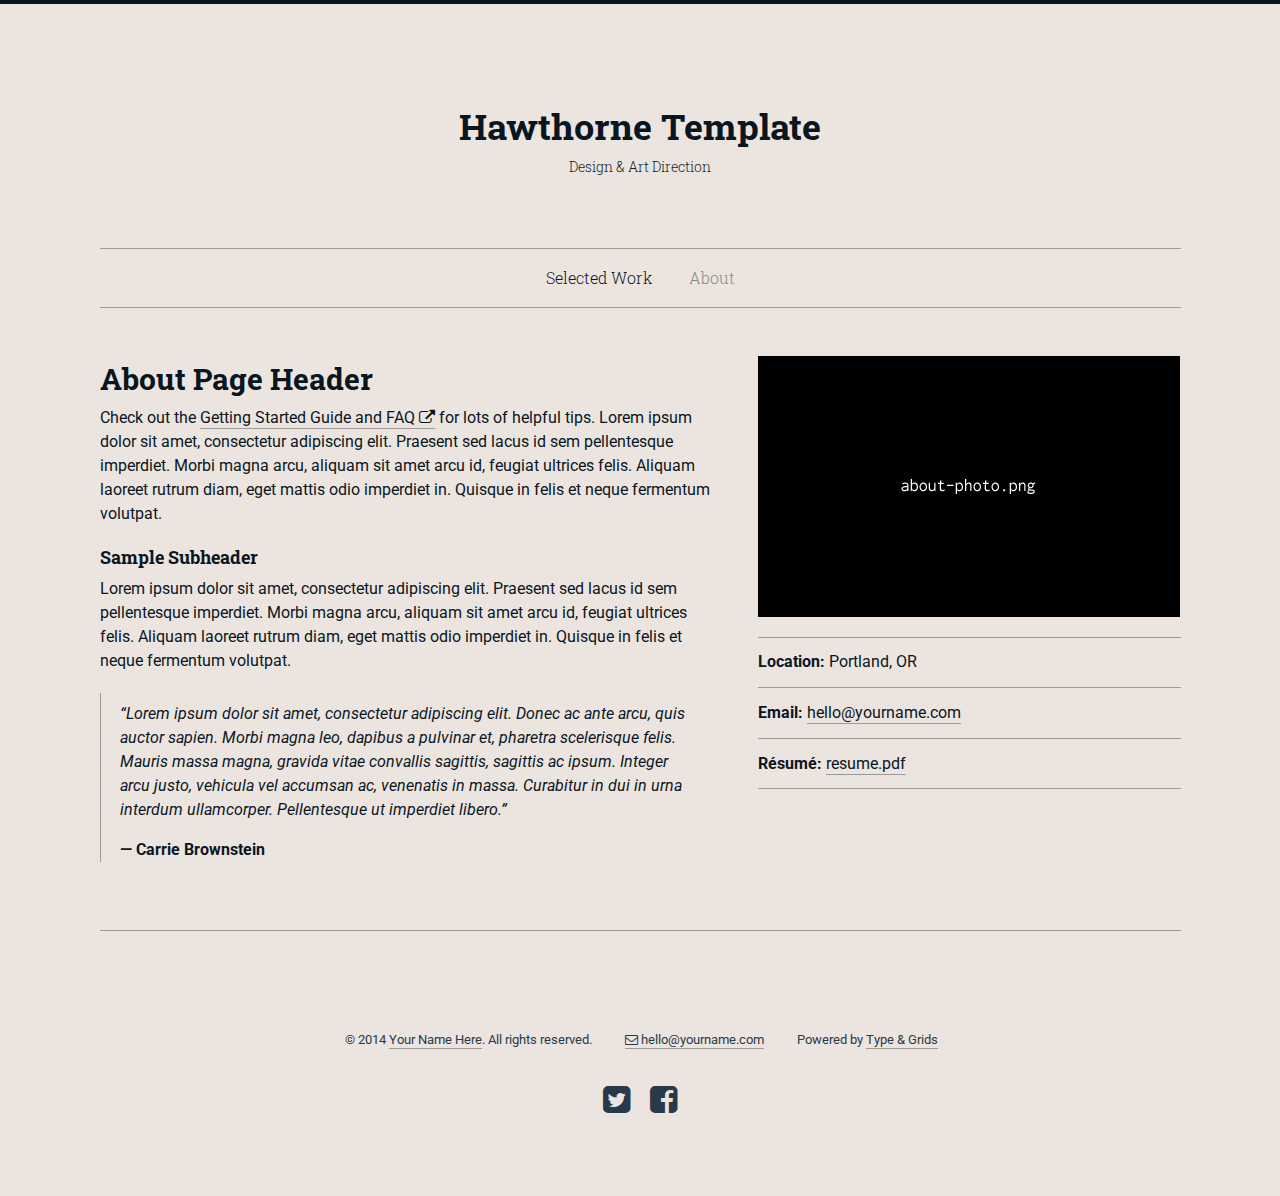
==== about.html @ dd9c14a2 "initial commit" ====
<!doctype html>
<html class="no-js" lang="en">
<head>
<meta charset="utf-8" />
<meta name="viewport" content="width=device-width, initial-scale=1.0" />

<title>Hawthorne &mdash; About</title>
<meta name="description" content="Page description goes here">

<!-- ******************************************************************************************
Set the type and color theme here - the Pro version contains additional themes -->
<link href="css/hawthorne_type2_color3.css" rel="stylesheet">
<!--  ************************************************************************************* -->

<link href="css/font-awesome.min.css" rel="stylesheet">
<script src="js/vendor/modernizr.js"></script>

</head>
<body>

<div class="top-border"></div>

<div class="row">
	<div class="small-12 medium-12 large-12 small-centered columns">
		<header>		
			<h1><a href="index.html">Hawthorne Template</a></h1>
			<h2><a href="index.html">Design & Art Direction</a></h2>
			<!--
			<div class="logo">
				<a href="index.html"><img src="img/logo.png" alt="Your Name Here" /></a>
			</div>
			-->
		</header>
	</div>
	<div class="small-12 medium-12 large-12 small-centered columns">
		<nav>
			<ul class="inline-list-custom">
				<li><a href="index.html">Selected Work</a></li>
				<li><a href="about.html" class="current">About</a></li>							
			</ul>
		</nav>
	</div>
</div>

<div class="row">
	<div class="small-12 medium-7 large-7 columns">
		<h2>About Page Header</h2>
		<p>
			Check out the <a href="http://www.typeandgrids.com/support" target="_blank">Getting Started Guide and FAQ <i class="fa fa-external-link"></i></a> for lots of helpful tips. Lorem ipsum dolor sit amet, consectetur adipiscing elit. Praesent sed lacus id sem pellentesque imperdiet. Morbi magna arcu, aliquam sit amet arcu id, feugiat ultrices felis. Aliquam laoreet rutrum diam, eget mattis odio imperdiet in. Quisque in felis et neque fermentum volutpat.
		</p>

		<h3>Sample Subheader</h3>
		<p>
			Lorem ipsum dolor sit amet, consectetur adipiscing elit. Praesent sed lacus id sem pellentesque imperdiet. Morbi magna arcu, aliquam sit amet arcu id, feugiat ultrices felis. Aliquam laoreet rutrum diam, eget mattis odio imperdiet in. Quisque in felis et neque fermentum volutpat.
		</p>
		
		<blockquote>
			<p>&#8220;Lorem ipsum dolor sit amet, consectetur adipiscing elit. Donec ac ante arcu, quis auctor sapien. Morbi magna leo, dapibus a pulvinar et, pharetra scelerisque felis. Mauris massa magna, gravida vitae convallis sagittis, sagittis ac ipsum. Integer arcu justo, vehicula vel accumsan ac, venenatis in massa. Curabitur in dui in urna interdum ullamcorper. Pellentesque ut imperdiet libero.&#8221;
			<cite>Carrie Brownstein</cite></p>
		</blockquote>
	</div>
	<div class="small-12 medium-5 large-5 columns">
		<p>
			<img src="img/about-photo.png" alt="Your Name" />
		</p>
		<div class="lined-list">
			<ul>
				<li><strong>Location:</strong> Portland, OR</li>
				<li><strong>Email:</strong> <a href="mailto:hello@yourname.com">hello@yourname.com</a></li>
				<li><strong>Résumé:</strong> <a href="resume.pdf" target="_blank">resume.pdf</a></li>
			</ul>
		</div>
	</div>
</div>

<div class="row">
	<div class="small-12 medium-12 large-12 columns">
		<footer>
			<ul>
				<li>&copy; 2014 <a href="index.html">Your Name Here</a>. All rights reserved.</li>
				<li><a href="mailto:hello@yourname.com"><i class="fa fa-envelope-o"></i> hello@yourname.com</a></li>
				
				<!-- *****************************************************************************************
				The "Powered by Type & Grids" link in the footer is required in the Free version
				typeandgrids.com/pirates -->
				<li>Powered by <a href="http://www.typeandgrids.com" target="_blank">Type &amp; Grids</a></li>
				<!--  ************************************************************************************ -->
				
			</ul>
			<div class="social-icons">
				<a href="http://www.twitter.com/typeandgrids" target="_blank"><i class="fa fa-twitter-square fa-2x"></i></a>
				<a href="http://www.facebook.com/typeandgrids" target="_blank"><i class="fa fa-facebook-square fa-2x"></i></a>
			</div>
		</footer>
	</div>
</div>

<script src="js/vendor/jquery.min.js"></script>
<script src="js/foundation.min.js"></script>
<script src="js/hawthorne.js"></script>

</body>
</html>
---- css/hawthorne_type2_color3.css ----
@import url(http://fonts.googleapis.com/css?family=Roboto:400,300,300italic,400italic,700,700italic);
@import url(http://fonts.googleapis.com/css?family=Roboto+Slab:400,300,700);
/*==================================================================================================
Foundation Variables
==================================================================================================*/
/*==================================================================================================
Imports
==================================================================================================*/
/*==================================================================================================
Type Theme 02
==================================================================================================*/
/*==================================================================================================
My Variables
==================================================================================================*/
/*==================================================================================================
Blog Type Theme 02: Roboto + Roboto Slab
==================================================================================================*/
/*==================================================================================================
Foundation Variables
==================================================================================================*/
/*==================================================================================================
Spacing Adjustments
==================================================================================================*/
/*==================================================================================================
Color Theme 03
==================================================================================================*/
/*==================================================================================================
Master Color Theme 03
==================================================================================================*/
/*==================================================================================================
Foundation Variables
==================================================================================================*/
/*==================================================================================================
My Variables
==================================================================================================*/
/*==================================================================================================
Mixins
==================================================================================================*/
/*==================================================================================================
Blog
==================================================================================================*/
/* line 28, ../scss/master/_blog.scss */
aside.blog-sidebar h5 {
  text-align: center;
}

/* line 32, ../scss/master/_blog.scss */
aside.blog-sidebar h5, .related-posts h5 {
  font-family: "Roboto Slab", "Helvetica Neue", "Helvetica", Helvetica, Arial, sans-serif;
  font-weight: bold;
  font-style: normal;
  font-size: 1.125rem;
  line-height: 1.2;
  letter-spacing: 0;
  text-transform: none;
  padding-bottom: 0.5em;
}

/* line 43, ../scss/master/_blog.scss */
aside.blog-sidebar li, aside.blog-sidebar p {
  font-family: "Roboto", "Helvetica Neue", "Helvetica", Helvetica, Arial, sans-serif;
  font-weight: normal;
  font-style: normal;
  font-size: 1.125rem;
  line-height: 1.6;
  letter-spacing: 0;
  text-transform: none;
  list-style-type: none;
  padding-bottom: 1em;
  text-align: center;
}

/* line 56, ../scss/master/_blog.scss */
aside.blog-sidebar ul {
  margin-left: 0;
}

/* line 60, ../scss/master/_blog.scss */
aside.blog-sidebar ul li {
  list-style-type: none;
  margin-left: 0;
}

/* line 65, ../scss/master/_blog.scss */
aside.blog-sidebar ul li a, aside.blog-sidebar ul li a:hover, aside.blog-sidebar p a, aside.blog-sidebar p a:hover, article h1 a, article h1 a:hover {
  border-bottom: none !important;
  text-decoration: none;
  -webkit-transition: color 0.2s ease-out;
  -moz-transition: color 0.2s ease-out;
  transition: color 0.2s ease-out;
}

/* line 71, ../scss/master/_blog.scss */
article {
  border-bottom: 1px solid #9d9995;
  padding-bottom: 1.25em;
  margin-bottom: 2.5em;
}

/* line 77, ../scss/master/_blog.scss */
article h1, h1.archive-title {
  font-family: "Roboto Slab", "Helvetica Neue", "Helvetica", Helvetica, Arial, sans-serif;
  font-weight: bold;
  font-style: normal;
  font-size: 1.5rem;
  line-height: 1.2;
  letter-spacing: 0;
  text-transform: none;
}

/* line 87, ../scss/master/_blog.scss */
article h6.date {
  font-family: "Roboto", "Helvetica Neue", "Helvetica", Helvetica, Arial, sans-serif;
  font-weight: 300;
  font-style: normal;
  font-size: 1rem;
  line-height: 1.2;
  letter-spacing: 0;
  text-transform: none;
  margin-bottom: 1.5em;
}

/* line 98, ../scss/master/_blog.scss */
article p, article li {
  font-family: "Roboto", "Helvetica Neue", "Helvetica", Helvetica, Arial, sans-serif;
  font-size: 0.875rem;
  line-height: 1.5;
}

/* line 104, ../scss/master/_blog.scss */
article p a {
  -webkit-transition: color 0.2s ease-out;
  -moz-transition: color 0.2s ease-out;
  transition: color 0.2s ease-out;
}

/* line 108, ../scss/master/_blog.scss */
article p.byline {
  font-family: "Roboto", "Helvetica Neue", "Helvetica", Helvetica, Arial, sans-serif;
  font-weight: 300;
  font-style: normal;
  font-size: 1rem;
  line-height: 1.2;
  letter-spacing: 0;
  text-transform: none;
}

/* line 118, ../scss/master/_blog.scss */
article img {
  padding-top: 0.5em;
  padding-bottom: 0.5em;
}

/* line 123, ../scss/master/_blog.scss */
article .caption {
  margin-top: -1em;
}

/* line 128, ../scss/master/_blog.scss */
.comments {
  border-top: 1px solid #9d9995;
  margin-top: 3em;
  padding-top: 3em;
  padding-bottom: 1em;
}

/* line 135, ../scss/master/_blog.scss */
div div div article h2 {
  font-family: "Roboto Slab", "Helvetica Neue", "Helvetica", Helvetica, Arial, sans-serif;
  font-weight: bold;
  font-style: normal;
  font-size: 1.3125rem;
  line-height: 1.2;
  letter-spacing: 0;
  text-transform: none;
  padding-bottom: 0.25em;
}

/* line 146, ../scss/master/_blog.scss */
div div div article h3 {
  font-weight: bold;
  font-size: 0.875rem;
}

/* line 151, ../scss/master/_blog.scss */
.related-posts {
  margin-top: 2em;
  margin-bottom: 1.5em;
}

/* line 156, ../scss/master/_blog.scss */
.related-posts h5 {
  margin-bottom: 0.25em;
}

/* line 160, ../scss/master/_blog.scss */
.related-posts ul {
  list-style-type: none;
  margin-left: 0;
}

/* line 165, ../scss/master/_blog.scss */
.related-posts ul li {
  margin-left: 0;
  line-height: 1.8;
  font-family: "Roboto", "Helvetica Neue", "Helvetica", Helvetica, Arial, sans-serif;
  font-weight: normal;
  font-style: normal;
  font-size: 1.125rem;
  line-height: 1.6;
  letter-spacing: 0;
  text-transform: none;
}

/* line 177, ../scss/master/_blog.scss */
h1.archive-title {
  text-align: center;
  margin-bottom: 1.25em;
}

/* line 182, ../scss/master/_blog.scss */
.archive-item {
  margin-bottom: 2em;
}

/* line 186, ../scss/master/_blog.scss */
.archive-item h2 a {
  -webkit-transition: border 0.2s ease-out;
  -moz-transition: border 0.2s ease-out;
  transition: border 0.2s ease-out;
  -webkit-transition: color 0.2s ease-out;
  -moz-transition: color 0.2s ease-out;
  transition: color 0.2s ease-out;
  border-bottom: 1px solid #8a8988;
  padding-bottom: 2px;
  text-decoration: none;
}

/* line 194, ../scss/master/_blog.scss */
.archive-item h2 a:hover {
  border-bottom: 1px solid #1a5f99;
  -webkit-transition: color 0.2s ease-out;
  -moz-transition: color 0.2s ease-out;
  transition: color 0.2s ease-out;
}

/* line 199, ../scss/master/_blog.scss */
.archive-item h2 {
  font-family: "Roboto Slab", "Helvetica Neue", "Helvetica", Helvetica, Arial, sans-serif;
  font-weight: bold;
  font-style: normal;
  font-size: 1.125rem;
  line-height: 1.7;
  letter-spacing: 0;
  text-transform: none;
  text-align: center;
}

/* line 210, ../scss/master/_blog.scss */
.archive-item h6.date {
  font-family: "Roboto", "Helvetica Neue", "Helvetica", Helvetica, Arial, sans-serif;
  font-weight: 300;
  font-style: normal;
  font-size: 0.875rem;
  line-height: 1.3;
  letter-spacing: 0;
  text-transform: none;
  text-align: center;
  padding-top: 0.125em;
}

/* line 222, ../scss/master/_blog.scss */
.pagination-custom {
  margin-bottom: 2em;
}

/* line 226, ../scss/master/_blog.scss */
.pagination-custom p span {
  font-family: "Roboto Slab", "Helvetica Neue", "Helvetica", Helvetica, Arial, sans-serif;
  font-weight: normal;
  font-style: normal;
  font-size: 1rem;
  line-height: 1.2;
  letter-spacing: 0;
  text-transform: none;
  color: #8a8988;
}

/* line 237, ../scss/master/_blog.scss */
.pagination-custom a, .pagination-custom a:hover {
  border-bottom: none !important;
  -webkit-transition: color 0.2s ease-out;
  -moz-transition: color 0.2s ease-out;
  transition: color 0.2s ease-out;
}

/* line 242, ../scss/master/_blog.scss */
.pagination-left {
  padding-right: 1em;
}

/*==================================================================================================
Media Queries
==================================================================================================*/
@media only screen and (min-width: 40.063em) {
  /* line 254, ../scss/master/_blog.scss */
  aside.blog-sidebar h5 {
    text-align: left;
  }

  /* line 258, ../scss/master/_blog.scss */
  aside.blog-sidebar li, aside.blog-sidebar p {
    text-align: left;
  }

  /* line 262, ../scss/master/_blog.scss */
  article h1, h1.archive-title {
    font-size: 2rem;
  }

  /* line 266, ../scss/master/_blog.scss */
  article p, article li, div div div article h3 {
    font-size: 1.125rem;
  }
}
/*==================================================================================================
Global
==================================================================================================*/
/* line 69, ../scss/_custom.scss */
html {
  background-color: #ece5df !important;
}

/* line 73, ../scss/_custom.scss */
a, button, img, nav ul a, .thumbnail-caption a {
  -webkit-transition: color 0.2s ease-out;
  -moz-transition: color 0.2s ease-out;
  transition: color 0.2s ease-out;
}

/* line 77, ../scss/_custom.scss */
p a, li a, .thumbnail-caption a {
  -webkit-transition: border 0.2s ease-out;
  -moz-transition: border 0.2s ease-out;
  transition: border 0.2s ease-out;
  -webkit-transition: color 0.2s ease-out;
  -moz-transition: color 0.2s ease-out;
  transition: color 0.2s ease-out;
  border-bottom: 1px solid #9d9995;
  padding-bottom: 1px;
}

/* line 84, ../scss/_custom.scss */
p a:hover, li a:hover, .thumbnail-caption a:hover, .caption-hover {
  color: #1a5f99;
  border-bottom: 1px solid #1a5f99 !important;
}

/* line 89, ../scss/_custom.scss */
li .thumbnail-hover a, li thumbnail-img a img {
  border-bottom: none !important;
}

/* line 93, ../scss/_custom.scss */
div.lined-list ul {
  margin-left: 0;
}

/* line 97, ../scss/_custom.scss */
.lined-list li {
  font-family: "Roboto", "Helvetica Neue", "Helvetica", Helvetica, Arial, sans-serif;
  font-weight: normal;
  font-style: normal;
  font-size: inherit;
  line-height: 1.5;
  letter-spacing: 0;
  text-transform: none;
  list-style-type: none;
  border-bottom: 1px solid #9d9995;
  padding-top: 0.8em;
  padding-bottom: 0.8em;
  margin-left: 0;
}

/* line 112, ../scss/_custom.scss */
.lined-list li strong {
  font-family: "Roboto", "Helvetica Neue", "Helvetica", Helvetica, Arial, sans-serif;
  font-weight: bold;
  font-style: normal;
  font-size: inherit;
  line-height: 1.3;
  letter-spacing: 0;
  text-transform: none;
}

/* line 122, ../scss/_custom.scss */
.lined-list li:first-child {
  border-top: 1px solid #9d9995;
}

/* line 126, ../scss/_custom.scss */
.centered {
  text-align: center;
}

/* line 130, ../scss/_custom.scss */
iframe {
  border: none !important;
}

/* line 134, ../scss/_custom.scss */
ul.inline-list-custom li {
  margin-left: 0 !important;
}

/* line 138, ../scss/_custom.scss */
ul li {
  margin-left: 0.25em;
  padding-bottom: 1em;
}

/* line 144, ../scss/_custom.scss */
ol li {
  margin-left: 0.25em;
  padding-bottom: 1em;
}

/* line 150, ../scss/_custom.scss */
.row blockquote {
  border-left: 1px solid #9d9995;
}

/* line 154, ../scss/_custom.scss */
.row blockquote p, .row blockquote {
  color: #0a161f;
  font-style: italic;
}

/* line 159, ../scss/_custom.scss */
.row blockquote cite {
  font-weight: bold;
  font-style: normal;
  color: #0a161f;
  font-size: 1em;
  margin-top: 1em;
}

/* line 167, ../scss/_custom.scss */
div h1, div h2, div h3, div h4, div h5, div h6 {
  font-weight: bold;
}

/* line 171, ../scss/_custom.scss */
div div h2 {
  font-family: "Roboto Slab", "Helvetica Neue", "Helvetica", Helvetica, Arial, sans-serif;
  font-weight: bold;
  font-style: normal;
  font-size: 1.5rem;
  line-height: 1.3;
  letter-spacing: 0;
  text-transform: none;
}

/* line 181, ../scss/_custom.scss */
div div h3 {
  font-family: "Roboto Slab", "Helvetica Neue", "Helvetica", Helvetica, Arial, sans-serif;
  font-weight: bold;
  font-style: normal;
  font-size: 1.125rem;
  line-height: 1.3;
  letter-spacing: 0;
  text-transform: none;
}

/* line 191, ../scss/_custom.scss */
.p-small, article .caption, .caption {
  font-size: 0.875rem;
  line-height: 1.5;
}

/* line 196, ../scss/_custom.scss */
.p-smaller {
  font-size: 0.75rem;
  line-height: 1.5;
}

/* line 201, ../scss/_custom.scss */
.caption {
  margin-top: -0.5em;
}

/* line 206, ../scss/_custom.scss */
.social-inline {
  margin-left: 0;
}

/* line 210, ../scss/_custom.scss */
.social-inline li {
  display: block;
  float: left;
  margin-left: 0;
  margin-right: 1.5em;
  vertical-align: top !important;
}

/* line 218, ../scss/_custom.scss */
.social-inline li:first-child {
  margin-right: 0;
}

/* line 222, ../scss/_custom.scss */
.social-inline li span {
  vertical-align: top !important;
}

/*==================================================================================================
Header & Nav
==================================================================================================*/
/* line 232, ../scss/_custom.scss */
.top-border {
  border-top: 4px solid #0a161f;
}

/* line 236, ../scss/_custom.scss */
header {
  padding-top: 3em;
  padding-bottom: 2em;
}

/* line 241, ../scss/_custom.scss */
header div.logo {
  text-align: center;
}

/* line 245, ../scss/_custom.scss */
div div header h1 {
  font-family: "Roboto Slab", "Helvetica Neue", "Helvetica", Helvetica, Arial, sans-serif;
  font-weight: bold;
  font-style: normal;
  font-size: 1.625rem;
  line-height: 1.3;
  letter-spacing: 0;
  text-transform: none;
  line-height: 1.1;
  text-align: center;
  color: #0a161f;
}

/* line 258, ../scss/_custom.scss */
div div header h1 a {
  text-decoration: none;
  color: #0a161f;
}

/* line 263, ../scss/_custom.scss */
div div header h2 {
  font-family: "Roboto Slab", "Helvetica Neue", "Helvetica", Helvetica, Arial, sans-serif;
  font-weight: 300;
  font-style: normal;
  font-size: 0.8125rem;
  line-height: 1.3;
  letter-spacing: 0;
  text-transform: none;
  line-height: 1.4;
  text-align: center;
  color: #0d1d2a;
  margin-top: 0.75em;
}

/* line 278, ../scss/_custom.scss */
div div header h2 a {
  text-decoration: none;
  color: #0d1d2a;
}

/* line 283, ../scss/_custom.scss */
div div header h1 a:hover, header h1 a:focus {
  color: #0a161f;
}

/* line 287, ../scss/_custom.scss */
div div header h2 a:hover, header h2 a:focus {
  color: #0d1d2a;
}

/* line 291, ../scss/_custom.scss */
nav {
  border-top: 1px solid #9d9995;
  border-bottom: 1px solid #9d9995;
  margin-bottom: 3em;
  background-color: #ece5df;
}

/* line 298, ../scss/_custom.scss */
nav ul.inline-list-custom {
  text-align: center;
  padding-top: 0.8em;
  margin-bottom: 0.8em;
  margin-left: 0;
}

/* line 305, ../scss/_custom.scss */
nav ul.inline-list-custom li {
  font-family: "Roboto Slab", "Helvetica Neue", "Helvetica", Helvetica, Arial, sans-serif;
  font-weight: 300;
  font-style: normal;
  font-size: 1rem;
  line-height: 2;
  letter-spacing: 0;
  text-transform: none;
  display: inline-block;
  padding-left: 1em;
  margin-right: 1em;
  padding-bottom: 0;
}

/* line 320, ../scss/_custom.scss */
nav ul li a, nav ul li a:hover {
  border: none !important;
}

/* line 324, ../scss/_custom.scss */
a.current {
  color: #8a8988;
  pointer-events: none;
}

/* line 329, ../scss/_custom.scss */
a.current:hover {
  color: #8a8988;
}

/*==================================================================================================
Project
==================================================================================================*/
/* line 339, ../scss/_custom.scss */
.thumbnail {
  margin-bottom: -0.5em;
  max-width: 328px;
  margin-left: auto;
  margin-right: auto;
}

/* line 346, ../scss/_custom.scss */
.thumbnail-img {
  position: relative;
}

/* line 350, ../scss/_custom.scss */
.thumbnail-hover {
  position: absolute;
  display: none;
  width: 100%;
  height: 100%;
  background-color: rgba(26, 95, 153, 0.5);
}

/* line 358, ../scss/_custom.scss */
.thumbnail-hover a {
  position: absolute;
  left: 0;
  width: 100%;
  height: 100%;
}

/* line 365, ../scss/_custom.scss */
.thumbnail-hover a:hover {
  border: none;
}

/* line 369, ../scss/_custom.scss */
.thumbnail-caption {
  font-family: "Roboto Slab", "Helvetica Neue", "Helvetica", Helvetica, Arial, sans-serif;
  font-weight: 300;
  font-style: normal;
  font-size: 0.875rem;
  line-height: 1.5;
  letter-spacing: 0;
  text-transform: none;
  text-align: center;
  margin-top: 0.5em;
}

/* line 381, ../scss/_custom.scss */
.thumbnail-caption a {
  -webkit-transition: color 0.2s ease-out;
  -moz-transition: color 0.2s ease-out;
  transition: color 0.2s ease-out;
}

/* line 385, ../scss/_custom.scss */
ul.small-block-grid-1 li {
  text-align: center;
}

/* line 389, ../scss/_custom.scss */
hr.project-detail-hr {
  margin-top: 1.75em;
  display: none;
}

/* line 394, ../scss/_custom.scss */
.project-img {
  text-align: center;
  margin-top: 3em;
}

/* line 399, ../scss/_custom.scss */
.project-img:first-of-type {
  margin-top: 1.75em;
}

/* line 403, ../scss/_custom.scss */
.project-img h6 {
  padding-top: 1em;
  font-family: "Roboto Slab", "Helvetica Neue", "Helvetica", Helvetica, Arial, sans-serif;
  font-weight: 300;
  font-style: normal;
  font-size: 0.875rem;
  line-height: 1.5;
  letter-spacing: 0;
  text-transform: none;
}

/* line 414, ../scss/_custom.scss */
.back-to-top-holder {
  margin-top: 4em;
  margin-bottom: 2em;
  text-align: center;
}

/* line 420, ../scss/_custom.scss */
.back-to-top {
  border: none;
  color: #283a49;
}

/* line 425, ../scss/_custom.scss */
a.back-to-top:hover {
  border: none !important;
}

/* line 429, ../scss/_custom.scss */
.raw-html iframe {
  padding-top: 2em;
}

/* line 433, ../scss/_custom.scss */
.raw-html div {
  margin-top: 2em;
}

/* line 437, ../scss/_custom.scss */
.raw-html hr {
  display: none;
  margin-top: 3em;
  margin-bottom: 3em;
}

/*==================================================================================================
Footer
==================================================================================================*/
/* line 449, ../scss/_custom.scss */
footer {
  border-top: 1px solid #9d9995;
  margin-top: 3em;
  padding-top: 4em;
  padding-bottom: 5em;
}

/* line 456, ../scss/_custom.scss */
footer ul {
  text-align: center;
  margin-top: 2em;
  margin-left: 0;
}

/* line 462, ../scss/_custom.scss */
footer li {
  font-family: "Roboto", "Helvetica Neue", "Helvetica", Helvetica, Arial, sans-serif;
  font-weight: normal;
  font-style: normal;
  font-size: 0.8125rem;
  line-height: 1.6;
  letter-spacing: 0;
  text-transform: none;
  display: inline-block;
  padding-left: 1em;
  margin-right: 1em;
  color: #283a49;
}

/* line 476, ../scss/_custom.scss */
footer li a {
  color: #283a49;
  -webkit-transition: color 0.2s ease-out;
  -moz-transition: color 0.2s ease-out;
  transition: color 0.2s ease-out;
}

/* line 481, ../scss/_custom.scss */
footer div.social-icons {
  text-align: center;
}

/* line 485, ../scss/_custom.scss */
footer div.social-icons i {
  padding-left: 0.25em;
  padding-right: 0.25em;
  color: #283a49;
}

/* line 491, ../scss/_custom.scss */
footer div.social-icons a:hover i {
  color: #1a5f99;
  -webkit-transition: color 0.2s ease-out;
  -moz-transition: color 0.2s ease-out;
  transition: color 0.2s ease-out;
}

/* line 496, ../scss/_custom.scss */
footer div.social-icons a i {
  -webkit-transition: color 0.2s ease-out;
  -moz-transition: color 0.2s ease-out;
  transition: color 0.2s ease-out;
}

/*==================================================================================================
Media Queries
==================================================================================================*/
@media only screen and (min-width: 40.063em) {
  /* line 508, ../scss/_custom.scss */
  header {
    padding-top: 6.25em;
    padding-bottom: 3.95em;
  }

  /* line 513, ../scss/_custom.scss */
  div div header h1 {
    font-size: 2.25rem;
  }

  /* line 517, ../scss/_custom.scss */
  div div header h2 {
    font-size: 0.875rem;
  }

  /* line 521, ../scss/_custom.scss */
  div div h2 {
    font-size: 1.875rem;
  }

  /* line 525, ../scss/_custom.scss */
  div div h3 {
    font-size: 1.125rem;
  }

  /* line 529, ../scss/_custom.scss */
  hr.project-detail-hr {
    display: block;
  }

  /* line 533, ../scss/_custom.scss */
  .raw-html hr {
    display: block;
  }

  /* line 537, ../scss/_custom.scss */
  .project-img:first-of-type {
    margin-top: 3em;
  }
}
/* line 287, ../bower_components/foundation/scss/foundation/components/_global.scss */
meta.foundation-mq-small {
  font-family: "/only screen and (max-width: 40em)/";
  width: 0em;
}

/* line 292, ../bower_components/foundation/scss/foundation/components/_global.scss */
meta.foundation-mq-medium {
  font-family: "/only screen and (min-width:40.063em) and (max-width:64em)/";
  width: 40.063em;
}

/* line 297, ../bower_components/foundation/scss/foundation/components/_global.scss */
meta.foundation-mq-large {
  font-family: "/only screen and (min-width:64.063em)/";
  width: 64.063em;
}

/* line 302, ../bower_components/foundation/scss/foundation/components/_global.scss */
meta.foundation-mq-xlarge {
  font-family: "/only screen and (min-width:90.063em)/";
  width: 90.063em;
}

/* line 307, ../bower_components/foundation/scss/foundation/components/_global.scss */
meta.foundation-mq-xxlarge {
  font-family: "/only screen and (min-width:120.063em)/";
  width: 120.063em;
}

/* line 317, ../bower_components/foundation/scss/foundation/components/_global.scss */
*,
*:before,
*:after {
  -moz-box-sizing: border-box;
  -webkit-box-sizing: border-box;
  box-sizing: border-box;
}

/* line 322, ../bower_components/foundation/scss/foundation/components/_global.scss */
html,
body {
  font-size: 100%;
}

/* line 325, ../bower_components/foundation/scss/foundation/components/_global.scss */
body {
  background: #ece5df;
  color: #0a161f;
  padding: 0;
  margin: 0;
  font-family: "Roboto", "Helvetica Neue", "Helvetica", Helvetica, Arial, sans-serif;
  font-weight: normal;
  font-style: normal;
  line-height: 1;
  position: relative;
  cursor: "default";
}

/* line 338, ../bower_components/foundation/scss/foundation/components/_global.scss */
a:hover {
  cursor: pointer;
}

/* line 343, ../bower_components/foundation/scss/foundation/components/_global.scss */
img,
object,
embed {
  max-width: 100%;
  height: auto;
}

/* line 346, ../bower_components/foundation/scss/foundation/components/_global.scss */
object,
embed {
  height: 100%;
}

/* line 347, ../bower_components/foundation/scss/foundation/components/_global.scss */
img {
  -ms-interpolation-mode: bicubic;
}

/* line 353, ../bower_components/foundation/scss/foundation/components/_global.scss */
#map_canvas img,
#map_canvas embed,
#map_canvas object,
.map_canvas img,
.map_canvas embed,
.map_canvas object {
  max-width: none !important;
}

/* line 358, ../bower_components/foundation/scss/foundation/components/_global.scss */
.left {
  float: left !important;
}

/* line 359, ../bower_components/foundation/scss/foundation/components/_global.scss */
.right {
  float: right !important;
}

/* line 360, ../bower_components/foundation/scss/foundation/components/_global.scss */
.clearfix {
  *zoom: 1;
}
/* line 165, ../bower_components/foundation/scss/foundation/components/_global.scss */
.clearfix:before, .clearfix:after {
  content: " ";
  display: table;
}
/* line 166, ../bower_components/foundation/scss/foundation/components/_global.scss */
.clearfix:after {
  clear: both;
}

/* line 361, ../bower_components/foundation/scss/foundation/components/_global.scss */
.text-left {
  text-align: left !important;
}

/* line 362, ../bower_components/foundation/scss/foundation/components/_global.scss */
.text-right {
  text-align: right !important;
}

/* line 363, ../bower_components/foundation/scss/foundation/components/_global.scss */
.text-center {
  text-align: center !important;
}

/* line 364, ../bower_components/foundation/scss/foundation/components/_global.scss */
.text-justify {
  text-align: justify !important;
}

/* line 365, ../bower_components/foundation/scss/foundation/components/_global.scss */
.hide {
  display: none;
}

/* line 371, ../bower_components/foundation/scss/foundation/components/_global.scss */
.antialiased {
  -webkit-font-smoothing: antialiased;
}

/* line 374, ../bower_components/foundation/scss/foundation/components/_global.scss */
img {
  display: inline-block;
  vertical-align: middle;
}

/* line 384, ../bower_components/foundation/scss/foundation/components/_global.scss */
textarea {
  height: auto;
  min-height: 50px;
}

/* line 387, ../bower_components/foundation/scss/foundation/components/_global.scss */
select {
  width: 100%;
}

/* line 69, ../bower_components/foundation/scss/foundation/components/_block-grid.scss */
[class*="block-grid-"] {
  display: block;
  padding: 0;
  margin: 0 -1.5em;
  *zoom: 1;
}
/* line 165, ../bower_components/foundation/scss/foundation/components/_global.scss */
[class*="block-grid-"]:before, [class*="block-grid-"]:after {
  content: " ";
  display: table;
}
/* line 166, ../bower_components/foundation/scss/foundation/components/_global.scss */
[class*="block-grid-"]:after {
  clear: both;
}
/* line 35, ../bower_components/foundation/scss/foundation/components/_block-grid.scss */
[class*="block-grid-"] > li {
  display: inline;
  height: auto;
  float: left;
  padding: 0 1.5em 3em;
}

@media only screen {
  /* line 44, ../bower_components/foundation/scss/foundation/components/_block-grid.scss */
  .small-block-grid-1 > li {
    width: 100%;
    padding: 0 1.5em 3em;
  }
  /* line 48, ../bower_components/foundation/scss/foundation/components/_block-grid.scss */
  .small-block-grid-1 > li:nth-of-type(n) {
    clear: none;
  }
  /* line 49, ../bower_components/foundation/scss/foundation/components/_block-grid.scss */
  .small-block-grid-1 > li:nth-of-type(1n+1) {
    clear: both;
  }

  /* line 44, ../bower_components/foundation/scss/foundation/components/_block-grid.scss */
  .small-block-grid-2 > li {
    width: 50%;
    padding: 0 1.5em 3em;
  }
  /* line 48, ../bower_components/foundation/scss/foundation/components/_block-grid.scss */
  .small-block-grid-2 > li:nth-of-type(n) {
    clear: none;
  }
  /* line 49, ../bower_components/foundation/scss/foundation/components/_block-grid.scss */
  .small-block-grid-2 > li:nth-of-type(2n+1) {
    clear: both;
  }

  /* line 44, ../bower_components/foundation/scss/foundation/components/_block-grid.scss */
  .small-block-grid-3 > li {
    width: 33.33333%;
    padding: 0 1.5em 3em;
  }
  /* line 48, ../bower_components/foundation/scss/foundation/components/_block-grid.scss */
  .small-block-grid-3 > li:nth-of-type(n) {
    clear: none;
  }
  /* line 49, ../bower_components/foundation/scss/foundation/components/_block-grid.scss */
  .small-block-grid-3 > li:nth-of-type(3n+1) {
    clear: both;
  }

  /* line 44, ../bower_components/foundation/scss/foundation/components/_block-grid.scss */
  .small-block-grid-4 > li {
    width: 25%;
    padding: 0 1.5em 3em;
  }
  /* line 48, ../bower_components/foundation/scss/foundation/components/_block-grid.scss */
  .small-block-grid-4 > li:nth-of-type(n) {
    clear: none;
  }
  /* line 49, ../bower_components/foundation/scss/foundation/components/_block-grid.scss */
  .small-block-grid-4 > li:nth-of-type(4n+1) {
    clear: both;
  }

  /* line 44, ../bower_components/foundation/scss/foundation/components/_block-grid.scss */
  .small-block-grid-5 > li {
    width: 20%;
    padding: 0 1.5em 3em;
  }
  /* line 48, ../bower_components/foundation/scss/foundation/components/_block-grid.scss */
  .small-block-grid-5 > li:nth-of-type(n) {
    clear: none;
  }
  /* line 49, ../bower_components/foundation/scss/foundation/components/_block-grid.scss */
  .small-block-grid-5 > li:nth-of-type(5n+1) {
    clear: both;
  }

  /* line 44, ../bower_components/foundation/scss/foundation/components/_block-grid.scss */
  .small-block-grid-6 > li {
    width: 16.66667%;
    padding: 0 1.5em 3em;
  }
  /* line 48, ../bower_components/foundation/scss/foundation/components/_block-grid.scss */
  .small-block-grid-6 > li:nth-of-type(n) {
    clear: none;
  }
  /* line 49, ../bower_components/foundation/scss/foundation/components/_block-grid.scss */
  .small-block-grid-6 > li:nth-of-type(6n+1) {
    clear: both;
  }

  /* line 44, ../bower_components/foundation/scss/foundation/components/_block-grid.scss */
  .small-block-grid-7 > li {
    width: 14.28571%;
    padding: 0 1.5em 3em;
  }
  /* line 48, ../bower_components/foundation/scss/foundation/components/_block-grid.scss */
  .small-block-grid-7 > li:nth-of-type(n) {
    clear: none;
  }
  /* line 49, ../bower_components/foundation/scss/foundation/components/_block-grid.scss */
  .small-block-grid-7 > li:nth-of-type(7n+1) {
    clear: both;
  }

  /* line 44, ../bower_components/foundation/scss/foundation/components/_block-grid.scss */
  .small-block-grid-8 > li {
    width: 12.5%;
    padding: 0 1.5em 3em;
  }
  /* line 48, ../bower_components/foundation/scss/foundation/components/_block-grid.scss */
  .small-block-grid-8 > li:nth-of-type(n) {
    clear: none;
  }
  /* line 49, ../bower_components/foundation/scss/foundation/components/_block-grid.scss */
  .small-block-grid-8 > li:nth-of-type(8n+1) {
    clear: both;
  }

  /* line 44, ../bower_components/foundation/scss/foundation/components/_block-grid.scss */
  .small-block-grid-9 > li {
    width: 11.11111%;
    padding: 0 1.5em 3em;
  }
  /* line 48, ../bower_components/foundation/scss/foundation/components/_block-grid.scss */
  .small-block-grid-9 > li:nth-of-type(n) {
    clear: none;
  }
  /* line 49, ../bower_components/foundation/scss/foundation/components/_block-grid.scss */
  .small-block-grid-9 > li:nth-of-type(9n+1) {
    clear: both;
  }

  /* line 44, ../bower_components/foundation/scss/foundation/components/_block-grid.scss */
  .small-block-grid-10 > li {
    width: 10%;
    padding: 0 1.5em 3em;
  }
  /* line 48, ../bower_components/foundation/scss/foundation/components/_block-grid.scss */
  .small-block-grid-10 > li:nth-of-type(n) {
    clear: none;
  }
  /* line 49, ../bower_components/foundation/scss/foundation/components/_block-grid.scss */
  .small-block-grid-10 > li:nth-of-type(10n+1) {
    clear: both;
  }

  /* line 44, ../bower_components/foundation/scss/foundation/components/_block-grid.scss */
  .small-block-grid-11 > li {
    width: 9.09091%;
    padding: 0 1.5em 3em;
  }
  /* line 48, ../bower_components/foundation/scss/foundation/components/_block-grid.scss */
  .small-block-grid-11 > li:nth-of-type(n) {
    clear: none;
  }
  /* line 49, ../bower_components/foundation/scss/foundation/components/_block-grid.scss */
  .small-block-grid-11 > li:nth-of-type(11n+1) {
    clear: both;
  }

  /* line 44, ../bower_components/foundation/scss/foundation/components/_block-grid.scss */
  .small-block-grid-12 > li {
    width: 8.33333%;
    padding: 0 1.5em 3em;
  }
  /* line 48, ../bower_components/foundation/scss/foundation/components/_block-grid.scss */
  .small-block-grid-12 > li:nth-of-type(n) {
    clear: none;
  }
  /* line 49, ../bower_components/foundation/scss/foundation/components/_block-grid.scss */
  .small-block-grid-12 > li:nth-of-type(12n+1) {
    clear: both;
  }
}
@media only screen and (min-width: 40.063em) {
  /* line 44, ../bower_components/foundation/scss/foundation/components/_block-grid.scss */
  .medium-block-grid-1 > li {
    width: 100%;
    padding: 0 1.5em 3em;
  }
  /* line 48, ../bower_components/foundation/scss/foundation/components/_block-grid.scss */
  .medium-block-grid-1 > li:nth-of-type(n) {
    clear: none;
  }
  /* line 49, ../bower_components/foundation/scss/foundation/components/_block-grid.scss */
  .medium-block-grid-1 > li:nth-of-type(1n+1) {
    clear: both;
  }

  /* line 44, ../bower_components/foundation/scss/foundation/components/_block-grid.scss */
  .medium-block-grid-2 > li {
    width: 50%;
    padding: 0 1.5em 3em;
  }
  /* line 48, ../bower_components/foundation/scss/foundation/components/_block-grid.scss */
  .medium-block-grid-2 > li:nth-of-type(n) {
    clear: none;
  }
  /* line 49, ../bower_components/foundation/scss/foundation/components/_block-grid.scss */
  .medium-block-grid-2 > li:nth-of-type(2n+1) {
    clear: both;
  }

  /* line 44, ../bower_components/foundation/scss/foundation/components/_block-grid.scss */
  .medium-block-grid-3 > li {
    width: 33.33333%;
    padding: 0 1.5em 3em;
  }
  /* line 48, ../bower_components/foundation/scss/foundation/components/_block-grid.scss */
  .medium-block-grid-3 > li:nth-of-type(n) {
    clear: none;
  }
  /* line 49, ../bower_components/foundation/scss/foundation/components/_block-grid.scss */
  .medium-block-grid-3 > li:nth-of-type(3n+1) {
    clear: both;
  }

  /* line 44, ../bower_components/foundation/scss/foundation/components/_block-grid.scss */
  .medium-block-grid-4 > li {
    width: 25%;
    padding: 0 1.5em 3em;
  }
  /* line 48, ../bower_components/foundation/scss/foundation/components/_block-grid.scss */
  .medium-block-grid-4 > li:nth-of-type(n) {
    clear: none;
  }
  /* line 49, ../bower_components/foundation/scss/foundation/components/_block-grid.scss */
  .medium-block-grid-4 > li:nth-of-type(4n+1) {
    clear: both;
  }

  /* line 44, ../bower_components/foundation/scss/foundation/components/_block-grid.scss */
  .medium-block-grid-5 > li {
    width: 20%;
    padding: 0 1.5em 3em;
  }
  /* line 48, ../bower_components/foundation/scss/foundation/components/_block-grid.scss */
  .medium-block-grid-5 > li:nth-of-type(n) {
    clear: none;
  }
  /* line 49, ../bower_components/foundation/scss/foundation/components/_block-grid.scss */
  .medium-block-grid-5 > li:nth-of-type(5n+1) {
    clear: both;
  }

  /* line 44, ../bower_components/foundation/scss/foundation/components/_block-grid.scss */
  .medium-block-grid-6 > li {
    width: 16.66667%;
    padding: 0 1.5em 3em;
  }
  /* line 48, ../bower_components/foundation/scss/foundation/components/_block-grid.scss */
  .medium-block-grid-6 > li:nth-of-type(n) {
    clear: none;
  }
  /* line 49, ../bower_components/foundation/scss/foundation/components/_block-grid.scss */
  .medium-block-grid-6 > li:nth-of-type(6n+1) {
    clear: both;
  }

  /* line 44, ../bower_components/foundation/scss/foundation/components/_block-grid.scss */
  .medium-block-grid-7 > li {
    width: 14.28571%;
    padding: 0 1.5em 3em;
  }
  /* line 48, ../bower_components/foundation/scss/foundation/components/_block-grid.scss */
  .medium-block-grid-7 > li:nth-of-type(n) {
    clear: none;
  }
  /* line 49, ../bower_components/foundation/scss/foundation/components/_block-grid.scss */
  .medium-block-grid-7 > li:nth-of-type(7n+1) {
    clear: both;
  }

  /* line 44, ../bower_components/foundation/scss/foundation/components/_block-grid.scss */
  .medium-block-grid-8 > li {
    width: 12.5%;
    padding: 0 1.5em 3em;
  }
  /* line 48, ../bower_components/foundation/scss/foundation/components/_block-grid.scss */
  .medium-block-grid-8 > li:nth-of-type(n) {
    clear: none;
  }
  /* line 49, ../bower_components/foundation/scss/foundation/components/_block-grid.scss */
  .medium-block-grid-8 > li:nth-of-type(8n+1) {
    clear: both;
  }

  /* line 44, ../bower_components/foundation/scss/foundation/components/_block-grid.scss */
  .medium-block-grid-9 > li {
    width: 11.11111%;
    padding: 0 1.5em 3em;
  }
  /* line 48, ../bower_components/foundation/scss/foundation/components/_block-grid.scss */
  .medium-block-grid-9 > li:nth-of-type(n) {
    clear: none;
  }
  /* line 49, ../bower_components/foundation/scss/foundation/components/_block-grid.scss */
  .medium-block-grid-9 > li:nth-of-type(9n+1) {
    clear: both;
  }

  /* line 44, ../bower_components/foundation/scss/foundation/components/_block-grid.scss */
  .medium-block-grid-10 > li {
    width: 10%;
    padding: 0 1.5em 3em;
  }
  /* line 48, ../bower_components/foundation/scss/foundation/components/_block-grid.scss */
  .medium-block-grid-10 > li:nth-of-type(n) {
    clear: none;
  }
  /* line 49, ../bower_components/foundation/scss/foundation/components/_block-grid.scss */
  .medium-block-grid-10 > li:nth-of-type(10n+1) {
    clear: both;
  }

  /* line 44, ../bower_components/foundation/scss/foundation/components/_block-grid.scss */
  .medium-block-grid-11 > li {
    width: 9.09091%;
    padding: 0 1.5em 3em;
  }
  /* line 48, ../bower_components/foundation/scss/foundation/components/_block-grid.scss */
  .medium-block-grid-11 > li:nth-of-type(n) {
    clear: none;
  }
  /* line 49, ../bower_components/foundation/scss/foundation/components/_block-grid.scss */
  .medium-block-grid-11 > li:nth-of-type(11n+1) {
    clear: both;
  }

  /* line 44, ../bower_components/foundation/scss/foundation/components/_block-grid.scss */
  .medium-block-grid-12 > li {
    width: 8.33333%;
    padding: 0 1.5em 3em;
  }
  /* line 48, ../bower_components/foundation/scss/foundation/components/_block-grid.scss */
  .medium-block-grid-12 > li:nth-of-type(n) {
    clear: none;
  }
  /* line 49, ../bower_components/foundation/scss/foundation/components/_block-grid.scss */
  .medium-block-grid-12 > li:nth-of-type(12n+1) {
    clear: both;
  }
}
@media only screen and (min-width: 64.063em) {
  /* line 44, ../bower_components/foundation/scss/foundation/components/_block-grid.scss */
  .large-block-grid-1 > li {
    width: 100%;
    padding: 0 1.5em 3em;
  }
  /* line 48, ../bower_components/foundation/scss/foundation/components/_block-grid.scss */
  .large-block-grid-1 > li:nth-of-type(n) {
    clear: none;
  }
  /* line 49, ../bower_components/foundation/scss/foundation/components/_block-grid.scss */
  .large-block-grid-1 > li:nth-of-type(1n+1) {
    clear: both;
  }

  /* line 44, ../bower_components/foundation/scss/foundation/components/_block-grid.scss */
  .large-block-grid-2 > li {
    width: 50%;
    padding: 0 1.5em 3em;
  }
  /* line 48, ../bower_components/foundation/scss/foundation/components/_block-grid.scss */
  .large-block-grid-2 > li:nth-of-type(n) {
    clear: none;
  }
  /* line 49, ../bower_components/foundation/scss/foundation/components/_block-grid.scss */
  .large-block-grid-2 > li:nth-of-type(2n+1) {
    clear: both;
  }

  /* line 44, ../bower_components/foundation/scss/foundation/components/_block-grid.scss */
  .large-block-grid-3 > li {
    width: 33.33333%;
    padding: 0 1.5em 3em;
  }
  /* line 48, ../bower_components/foundation/scss/foundation/components/_block-grid.scss */
  .large-block-grid-3 > li:nth-of-type(n) {
    clear: none;
  }
  /* line 49, ../bower_components/foundation/scss/foundation/components/_block-grid.scss */
  .large-block-grid-3 > li:nth-of-type(3n+1) {
    clear: both;
  }

  /* line 44, ../bower_components/foundation/scss/foundation/components/_block-grid.scss */
  .large-block-grid-4 > li {
    width: 25%;
    padding: 0 1.5em 3em;
  }
  /* line 48, ../bower_components/foundation/scss/foundation/components/_block-grid.scss */
  .large-block-grid-4 > li:nth-of-type(n) {
    clear: none;
  }
  /* line 49, ../bower_components/foundation/scss/foundation/components/_block-grid.scss */
  .large-block-grid-4 > li:nth-of-type(4n+1) {
    clear: both;
  }

  /* line 44, ../bower_components/foundation/scss/foundation/components/_block-grid.scss */
  .large-block-grid-5 > li {
    width: 20%;
    padding: 0 1.5em 3em;
  }
  /* line 48, ../bower_components/foundation/scss/foundation/components/_block-grid.scss */
  .large-block-grid-5 > li:nth-of-type(n) {
    clear: none;
  }
  /* line 49, ../bower_components/foundation/scss/foundation/components/_block-grid.scss */
  .large-block-grid-5 > li:nth-of-type(5n+1) {
    clear: both;
  }

  /* line 44, ../bower_components/foundation/scss/foundation/components/_block-grid.scss */
  .large-block-grid-6 > li {
    width: 16.66667%;
    padding: 0 1.5em 3em;
  }
  /* line 48, ../bower_components/foundation/scss/foundation/components/_block-grid.scss */
  .large-block-grid-6 > li:nth-of-type(n) {
    clear: none;
  }
  /* line 49, ../bower_components/foundation/scss/foundation/components/_block-grid.scss */
  .large-block-grid-6 > li:nth-of-type(6n+1) {
    clear: both;
  }

  /* line 44, ../bower_components/foundation/scss/foundation/components/_block-grid.scss */
  .large-block-grid-7 > li {
    width: 14.28571%;
    padding: 0 1.5em 3em;
  }
  /* line 48, ../bower_components/foundation/scss/foundation/components/_block-grid.scss */
  .large-block-grid-7 > li:nth-of-type(n) {
    clear: none;
  }
  /* line 49, ../bower_components/foundation/scss/foundation/components/_block-grid.scss */
  .large-block-grid-7 > li:nth-of-type(7n+1) {
    clear: both;
  }

  /* line 44, ../bower_components/foundation/scss/foundation/components/_block-grid.scss */
  .large-block-grid-8 > li {
    width: 12.5%;
    padding: 0 1.5em 3em;
  }
  /* line 48, ../bower_components/foundation/scss/foundation/components/_block-grid.scss */
  .large-block-grid-8 > li:nth-of-type(n) {
    clear: none;
  }
  /* line 49, ../bower_components/foundation/scss/foundation/components/_block-grid.scss */
  .large-block-grid-8 > li:nth-of-type(8n+1) {
    clear: both;
  }

  /* line 44, ../bower_components/foundation/scss/foundation/components/_block-grid.scss */
  .large-block-grid-9 > li {
    width: 11.11111%;
    padding: 0 1.5em 3em;
  }
  /* line 48, ../bower_components/foundation/scss/foundation/components/_block-grid.scss */
  .large-block-grid-9 > li:nth-of-type(n) {
    clear: none;
  }
  /* line 49, ../bower_components/foundation/scss/foundation/components/_block-grid.scss */
  .large-block-grid-9 > li:nth-of-type(9n+1) {
    clear: both;
  }

  /* line 44, ../bower_components/foundation/scss/foundation/components/_block-grid.scss */
  .large-block-grid-10 > li {
    width: 10%;
    padding: 0 1.5em 3em;
  }
  /* line 48, ../bower_components/foundation/scss/foundation/components/_block-grid.scss */
  .large-block-grid-10 > li:nth-of-type(n) {
    clear: none;
  }
  /* line 49, ../bower_components/foundation/scss/foundation/components/_block-grid.scss */
  .large-block-grid-10 > li:nth-of-type(10n+1) {
    clear: both;
  }

  /* line 44, ../bower_components/foundation/scss/foundation/components/_block-grid.scss */
  .large-block-grid-11 > li {
    width: 9.09091%;
    padding: 0 1.5em 3em;
  }
  /* line 48, ../bower_components/foundation/scss/foundation/components/_block-grid.scss */
  .large-block-grid-11 > li:nth-of-type(n) {
    clear: none;
  }
  /* line 49, ../bower_components/foundation/scss/foundation/components/_block-grid.scss */
  .large-block-grid-11 > li:nth-of-type(11n+1) {
    clear: both;
  }

  /* line 44, ../bower_components/foundation/scss/foundation/components/_block-grid.scss */
  .large-block-grid-12 > li {
    width: 8.33333%;
    padding: 0 1.5em 3em;
  }
  /* line 48, ../bower_components/foundation/scss/foundation/components/_block-grid.scss */
  .large-block-grid-12 > li:nth-of-type(n) {
    clear: none;
  }
  /* line 49, ../bower_components/foundation/scss/foundation/components/_block-grid.scss */
  .large-block-grid-12 > li:nth-of-type(12n+1) {
    clear: both;
  }
}
/* line 197, ../bower_components/foundation/scss/foundation/components/_buttons.scss */
button, .button {
  cursor: pointer;
  font-family: "Roboto", "Helvetica Neue", "Helvetica", Helvetica, Arial, sans-serif;
  font-weight: normal;
  line-height: normal;
  margin: 0 0 1.25rem;
  position: relative;
  text-decoration: none;
  text-align: center;
  display: inline-block;
  padding-top: 1rem;
  padding-right: 2rem;
  padding-bottom: 1.0625rem;
  padding-left: 2rem;
  font-size: 1rem;
  /*     @else                            { font-size: $padding - rem-calc(2); } */
  background-color: #0a161f;
  border-color: #04080c;
  color: white;
  -webkit-transition: background-color 300ms ease-out;
  -moz-transition: background-color 300ms ease-out;
  transition: background-color 300ms ease-out;
  padding-top: 1.0625rem;
  padding-bottom: 1rem;
  -webkit-appearance: none;
  border: none;
  font-weight: normal !important;
}
/* line 142, ../bower_components/foundation/scss/foundation/components/_buttons.scss */
button:hover, button:focus, .button:hover, .button:focus {
  background-color: #04080c;
}
/* line 153, ../bower_components/foundation/scss/foundation/components/_buttons.scss */
button:hover, button:focus, .button:hover, .button:focus {
  color: white;
}
/* line 205, ../bower_components/foundation/scss/foundation/components/_buttons.scss */
button.secondary, .button.secondary {
  background-color: #1a5f99;
  border-color: #165183;
  color: white;
}
/* line 142, ../bower_components/foundation/scss/foundation/components/_buttons.scss */
button.secondary:hover, button.secondary:focus, .button.secondary:hover, .button.secondary:focus {
  background-color: #165183;
}
/* line 153, ../bower_components/foundation/scss/foundation/components/_buttons.scss */
button.secondary:hover, button.secondary:focus, .button.secondary:hover, .button.secondary:focus {
  color: white;
}
/* line 206, ../bower_components/foundation/scss/foundation/components/_buttons.scss */
button.success, .button.success {
  background-color: #1a5f99;
  border-color: #165183;
  color: white;
}
/* line 142, ../bower_components/foundation/scss/foundation/components/_buttons.scss */
button.success:hover, button.success:focus, .button.success:hover, .button.success:focus {
  background-color: #165183;
}
/* line 153, ../bower_components/foundation/scss/foundation/components/_buttons.scss */
button.success:hover, button.success:focus, .button.success:hover, .button.success:focus {
  color: white;
}
/* line 207, ../bower_components/foundation/scss/foundation/components/_buttons.scss */
button.alert, .button.alert {
  background-color: #1a5f99;
  border-color: #165183;
  color: white;
}
/* line 142, ../bower_components/foundation/scss/foundation/components/_buttons.scss */
button.alert:hover, button.alert:focus, .button.alert:hover, .button.alert:focus {
  background-color: #165183;
}
/* line 153, ../bower_components/foundation/scss/foundation/components/_buttons.scss */
button.alert:hover, button.alert:focus, .button.alert:hover, .button.alert:focus {
  color: white;
}
/* line 209, ../bower_components/foundation/scss/foundation/components/_buttons.scss */
button.large, .button.large {
  padding-top: 1.125rem;
  padding-right: 2.25rem;
  padding-bottom: 1.1875rem;
  padding-left: 2.25rem;
  font-size: 1.25rem;
  /*     @else                            { font-size: $padding - rem-calc(2); } */
}
/* line 210, ../bower_components/foundation/scss/foundation/components/_buttons.scss */
button.small, .button.small {
  padding-top: 0.875rem;
  padding-right: 1.75rem;
  padding-bottom: 0.9375rem;
  padding-left: 1.75rem;
  font-size: 0.8125rem;
  /*     @else                            { font-size: $padding - rem-calc(2); } */
}
/* line 211, ../bower_components/foundation/scss/foundation/components/_buttons.scss */
button.tiny, .button.tiny {
  padding-top: 0.625rem;
  padding-right: 1.25rem;
  padding-bottom: 0.6875rem;
  padding-left: 1.25rem;
  font-size: 0.6875rem;
  /*     @else                            { font-size: $padding - rem-calc(2); } */
}
/* line 212, ../bower_components/foundation/scss/foundation/components/_buttons.scss */
button.expand, .button.expand {
  padding-right: 0;
  padding-left: 0;
  width: 100%;
}
/* line 214, ../bower_components/foundation/scss/foundation/components/_buttons.scss */
button.left-align, .button.left-align {
  text-align: left;
  text-indent: 0.75rem;
}
/* line 215, ../bower_components/foundation/scss/foundation/components/_buttons.scss */
button.right-align, .button.right-align {
  text-align: right;
  padding-right: 0.75rem;
}
/* line 217, ../bower_components/foundation/scss/foundation/components/_buttons.scss */
button.radius, .button.radius {
  -webkit-border-radius: 3px;
  border-radius: 3px;
}
/* line 218, ../bower_components/foundation/scss/foundation/components/_buttons.scss */
button.round, .button.round {
  -webkit-border-radius: 1000px;
  border-radius: 1000px;
}
/* line 220, ../bower_components/foundation/scss/foundation/components/_buttons.scss */
button.disabled, button[disabled], .button.disabled, .button[disabled] {
  background-color: #0a161f;
  border-color: #04080c;
  color: white;
  cursor: "default";
  opacity: 0.7;
  -webkit-box-shadow: none;
  box-shadow: none;
}
/* line 142, ../bower_components/foundation/scss/foundation/components/_buttons.scss */
button.disabled:hover, button.disabled:focus, button[disabled]:hover, button[disabled]:focus, .button.disabled:hover, .button.disabled:focus, .button[disabled]:hover, .button[disabled]:focus {
  background-color: #04080c;
}
/* line 153, ../bower_components/foundation/scss/foundation/components/_buttons.scss */
button.disabled:hover, button.disabled:focus, button[disabled]:hover, button[disabled]:focus, .button.disabled:hover, .button.disabled:focus, .button[disabled]:hover, .button[disabled]:focus {
  color: white;
}
/* line 166, ../bower_components/foundation/scss/foundation/components/_buttons.scss */
button.disabled:hover, button.disabled:focus, button[disabled]:hover, button[disabled]:focus, .button.disabled:hover, .button.disabled:focus, .button[disabled]:hover, .button[disabled]:focus {
  background-color: #0a161f;
}
/* line 221, ../bower_components/foundation/scss/foundation/components/_buttons.scss */
button.disabled.secondary, button[disabled].secondary, .button.disabled.secondary, .button[disabled].secondary {
  background-color: #1a5f99;
  border-color: #165183;
  color: white;
  cursor: "default";
  opacity: 0.7;
  -webkit-box-shadow: none;
  box-shadow: none;
}
/* line 142, ../bower_components/foundation/scss/foundation/components/_buttons.scss */
button.disabled.secondary:hover, button.disabled.secondary:focus, button[disabled].secondary:hover, button[disabled].secondary:focus, .button.disabled.secondary:hover, .button.disabled.secondary:focus, .button[disabled].secondary:hover, .button[disabled].secondary:focus {
  background-color: #165183;
}
/* line 153, ../bower_components/foundation/scss/foundation/components/_buttons.scss */
button.disabled.secondary:hover, button.disabled.secondary:focus, button[disabled].secondary:hover, button[disabled].secondary:focus, .button.disabled.secondary:hover, .button.disabled.secondary:focus, .button[disabled].secondary:hover, .button[disabled].secondary:focus {
  color: white;
}
/* line 166, ../bower_components/foundation/scss/foundation/components/_buttons.scss */
button.disabled.secondary:hover, button.disabled.secondary:focus, button[disabled].secondary:hover, button[disabled].secondary:focus, .button.disabled.secondary:hover, .button.disabled.secondary:focus, .button[disabled].secondary:hover, .button[disabled].secondary:focus {
  background-color: #1a5f99;
}
/* line 222, ../bower_components/foundation/scss/foundation/components/_buttons.scss */
button.disabled.success, button[disabled].success, .button.disabled.success, .button[disabled].success {
  background-color: #1a5f99;
  border-color: #165183;
  color: white;
  cursor: "default";
  opacity: 0.7;
  -webkit-box-shadow: none;
  box-shadow: none;
}
/* line 142, ../bower_components/foundation/scss/foundation/components/_buttons.scss */
button.disabled.success:hover, button.disabled.success:focus, button[disabled].success:hover, button[disabled].success:focus, .button.disabled.success:hover, .button.disabled.success:focus, .button[disabled].success:hover, .button[disabled].success:focus {
  background-color: #165183;
}
/* line 153, ../bower_components/foundation/scss/foundation/components/_buttons.scss */
button.disabled.success:hover, button.disabled.success:focus, button[disabled].success:hover, button[disabled].success:focus, .button.disabled.success:hover, .button.disabled.success:focus, .button[disabled].success:hover, .button[disabled].success:focus {
  color: white;
}
/* line 166, ../bower_components/foundation/scss/foundation/components/_buttons.scss */
button.disabled.success:hover, button.disabled.success:focus, button[disabled].success:hover, button[disabled].success:focus, .button.disabled.success:hover, .button.disabled.success:focus, .button[disabled].success:hover, .button[disabled].success:focus {
  background-color: #1a5f99;
}
/* line 223, ../bower_components/foundation/scss/foundation/components/_buttons.scss */
button.disabled.alert, button[disabled].alert, .button.disabled.alert, .button[disabled].alert {
  background-color: #1a5f99;
  border-color: #165183;
  color: white;
  cursor: "default";
  opacity: 0.7;
  -webkit-box-shadow: none;
  box-shadow: none;
}
/* line 142, ../bower_components/foundation/scss/foundation/components/_buttons.scss */
button.disabled.alert:hover, button.disabled.alert:focus, button[disabled].alert:hover, button[disabled].alert:focus, .button.disabled.alert:hover, .button.disabled.alert:focus, .button[disabled].alert:hover, .button[disabled].alert:focus {
  background-color: #165183;
}
/* line 153, ../bower_components/foundation/scss/foundation/components/_buttons.scss */
button.disabled.alert:hover, button.disabled.alert:focus, button[disabled].alert:hover, button[disabled].alert:focus, .button.disabled.alert:hover, .button.disabled.alert:focus, .button[disabled].alert:hover, .button[disabled].alert:focus {
  color: white;
}
/* line 166, ../bower_components/foundation/scss/foundation/components/_buttons.scss */
button.disabled.alert:hover, button.disabled.alert:focus, button[disabled].alert:hover, button[disabled].alert:focus, .button.disabled.alert:hover, .button.disabled.alert:focus, .button[disabled].alert:hover, .button[disabled].alert:focus {
  background-color: #1a5f99;
}

@media only screen and (min-width: 40.063em) {
  /* line 228, ../bower_components/foundation/scss/foundation/components/_buttons.scss */
  button, .button {
    display: inline-block;
  }
}
/* line 45, ../bower_components/foundation/scss/foundation/components/_flex-video.scss */
.flex-video {
  position: relative;
  padding-top: 1.5625rem;
  padding-bottom: 67.5%;
  height: 0;
  margin-bottom: 1rem;
  overflow: hidden;
}
/* line 28, ../bower_components/foundation/scss/foundation/components/_flex-video.scss */
.flex-video.widescreen {
  padding-bottom: 57.25%;
}
/* line 29, ../bower_components/foundation/scss/foundation/components/_flex-video.scss */
.flex-video.vimeo {
  padding-top: 0;
}
/* line 34, ../bower_components/foundation/scss/foundation/components/_flex-video.scss */
.flex-video iframe,
.flex-video object,
.flex-video embed,
.flex-video video {
  position: absolute;
  top: 0;
  left: 0;
  width: 100%;
  height: 100%;
}

/* Standard Forms */
/* line 300, ../bower_components/foundation/scss/foundation/components/_forms.scss */
form {
  margin: 0 0 1rem;
}

/* Using forms within rows, we need to set some defaults */
/* line 75, ../bower_components/foundation/scss/foundation/components/_forms.scss */
form .row .row {
  margin: 0 -0.5rem;
}
/* line 78, ../bower_components/foundation/scss/foundation/components/_forms.scss */
form .row .row .column,
form .row .row .columns {
  padding: 0 0.5rem;
}
/* line 81, ../bower_components/foundation/scss/foundation/components/_forms.scss */
form .row .row.collapse {
  margin: 0;
}
/* line 84, ../bower_components/foundation/scss/foundation/components/_forms.scss */
form .row .row.collapse .column,
form .row .row.collapse .columns {
  padding: 0;
}
/* line 85, ../bower_components/foundation/scss/foundation/components/_forms.scss */
form .row .row.collapse input {
  -moz-border-radius-bottomright: 0;
  -moz-border-radius-topright: 0;
  -webkit-border-bottom-right-radius: 0;
  -webkit-border-top-right-radius: 0;
}
/* line 97, ../bower_components/foundation/scss/foundation/components/_forms.scss */
form .row input.column,
form .row input.columns,
form .row textarea.column,
form .row textarea.columns {
  padding-left: 0.5rem;
}

/* Label Styles */
/* line 306, ../bower_components/foundation/scss/foundation/components/_forms.scss */
label {
  font-size: 0.875rem;
  color: #4d4d4d;
  cursor: pointer;
  display: block;
  font-weight: normal;
  margin-bottom: 0.5rem;
  /* Styles for required inputs */
}
/* line 307, ../bower_components/foundation/scss/foundation/components/_forms.scss */
label.right {
  float: none;
  text-align: right;
}
/* line 308, ../bower_components/foundation/scss/foundation/components/_forms.scss */
label.inline {
  margin: 0 0 1rem 0;
  padding: 0.625rem 0;
}
/* line 310, ../bower_components/foundation/scss/foundation/components/_forms.scss */
label small {
  text-transform: capitalize;
  color: #666666;
}

/* line 316, ../bower_components/foundation/scss/foundation/components/_forms.scss */
select {
  -webkit-appearance: none !important;
  background: #fafafa url("data:image/svg+xml;base64, [base64]") no-repeat;
  background-position-x: 97%;
  background-position-y: center;
  border: 1px solid #cccccc;
  padding: 0.5rem;
  font-size: 0.875rem;
  -webkit-border-radius: 0;
  border-radius: 0;
}
/* line 327, ../bower_components/foundation/scss/foundation/components/_forms.scss */
select.radius {
  -webkit-border-radius: 3px;
  border-radius: 3px;
}
/* line 328, ../bower_components/foundation/scss/foundation/components/_forms.scss */
select:hover {
  background: #f2f2f2 url("data:image/svg+xml;base64, [base64]") no-repeat;
  background-position-x: 97%;
  background-position-y: center;
  border-color: #999999;
}

@-moz-document url-prefix() {
  /* line 338, ../bower_components/foundation/scss/foundation/components/_forms.scss */
  select {
    background: #fafafa;
  }

  /* line 339, ../bower_components/foundation/scss/foundation/components/_forms.scss */
  select:hover {
    background: #f2f2f2;
  }
}

/* Attach elements to the beginning or end of an input */
/* line 343, ../bower_components/foundation/scss/foundation/components/_forms.scss */
.prefix,
.postfix {
  display: block;
  position: relative;
  z-index: 2;
  text-align: center;
  width: 100%;
  padding-top: 0;
  padding-bottom: 0;
  border-style: solid;
  border-width: 1px;
  overflow: hidden;
  font-size: 0.875rem;
  height: 2.3125rem;
  line-height: 2.3125rem;
}

/* Adjust padding, alignment and radius if pre/post element is a button */
/* line 346, ../bower_components/foundation/scss/foundation/components/_forms.scss */
.postfix.button {
  padding-left: 0;
  padding-right: 0;
  padding-top: 0;
  padding-bottom: 0;
  text-align: center;
  line-height: 2.125rem;
  border: none;
}

/* line 347, ../bower_components/foundation/scss/foundation/components/_forms.scss */
.prefix.button {
  padding-left: 0;
  padding-right: 0;
  padding-top: 0;
  padding-bottom: 0;
  text-align: center;
  line-height: 2.125rem;
  border: none;
}

/* line 349, ../bower_components/foundation/scss/foundation/components/_forms.scss */
.prefix.button.radius {
  -webkit-border-radius: 0;
  border-radius: 0;
  -moz-border-radius-bottomleft: 3px;
  -moz-border-radius-topleft: 3px;
  -webkit-border-bottom-left-radius: 3px;
  -webkit-border-top-left-radius: 3px;
  border-bottom-left-radius: 3px;
  border-top-left-radius: 3px;
}

/* line 350, ../bower_components/foundation/scss/foundation/components/_forms.scss */
.postfix.button.radius {
  -webkit-border-radius: 0;
  border-radius: 0;
  -moz-border-radius-topright: 3px;
  -moz-border-radius-bottomright: 3px;
  -webkit-border-top-right-radius: 3px;
  -webkit-border-bottom-right-radius: 3px;
  border-top-right-radius: 3px;
  border-bottom-right-radius: 3px;
}

/* line 351, ../bower_components/foundation/scss/foundation/components/_forms.scss */
.prefix.button.round {
  -webkit-border-radius: 0;
  border-radius: 0;
  -moz-border-radius-bottomleft: 1000px;
  -moz-border-radius-topleft: 1000px;
  -webkit-border-bottom-left-radius: 1000px;
  -webkit-border-top-left-radius: 1000px;
  border-bottom-left-radius: 1000px;
  border-top-left-radius: 1000px;
}

/* line 352, ../bower_components/foundation/scss/foundation/components/_forms.scss */
.postfix.button.round {
  -webkit-border-radius: 0;
  border-radius: 0;
  -moz-border-radius-topright: 1000px;
  -moz-border-radius-bottomright: 1000px;
  -webkit-border-top-right-radius: 1000px;
  -webkit-border-bottom-right-radius: 1000px;
  border-top-right-radius: 1000px;
  border-bottom-right-radius: 1000px;
}

/* Separate prefix and postfix styles when on span or label so buttons keep their own */
/* line 355, ../bower_components/foundation/scss/foundation/components/_forms.scss */
span.prefix, label.prefix {
  background: #f2f2f2;
  border-color: #d9d9d9;
  border-right: none;
  color: #333333;
}
/* line 356, ../bower_components/foundation/scss/foundation/components/_forms.scss */
span.prefix.radius, label.prefix.radius {
  -webkit-border-radius: 0;
  border-radius: 0;
  -moz-border-radius-bottomleft: 3px;
  -moz-border-radius-topleft: 3px;
  -webkit-border-bottom-left-radius: 3px;
  -webkit-border-top-left-radius: 3px;
  border-bottom-left-radius: 3px;
  border-top-left-radius: 3px;
}

/* line 358, ../bower_components/foundation/scss/foundation/components/_forms.scss */
span.postfix, label.postfix {
  background: #f2f2f2;
  border-color: #cccccc;
  border-left: none;
  color: #333333;
}
/* line 359, ../bower_components/foundation/scss/foundation/components/_forms.scss */
span.postfix.radius, label.postfix.radius {
  -webkit-border-radius: 0;
  border-radius: 0;
  -moz-border-radius-topright: 3px;
  -moz-border-radius-bottomright: 3px;
  -webkit-border-top-right-radius: 3px;
  -webkit-border-bottom-right-radius: 3px;
  border-top-right-radius: 3px;
  border-bottom-right-radius: 3px;
}

/* Input groups will automatically style first and last elements of the group */
/* line 365, ../bower_components/foundation/scss/foundation/components/_forms.scss */
.input-group.radius > *:first-child, .input-group.radius > *:first-child * {
  -moz-border-radius-bottomleft: 3px;
  -moz-border-radius-topleft: 3px;
  -webkit-border-bottom-left-radius: 3px;
  -webkit-border-top-left-radius: 3px;
  border-bottom-left-radius: 3px;
  border-top-left-radius: 3px;
}
/* line 368, ../bower_components/foundation/scss/foundation/components/_forms.scss */
.input-group.radius > *:last-child, .input-group.radius > *:last-child * {
  -moz-border-radius-topright: 3px;
  -moz-border-radius-bottomright: 3px;
  -webkit-border-top-right-radius: 3px;
  -webkit-border-bottom-right-radius: 3px;
  border-top-right-radius: 3px;
  border-bottom-right-radius: 3px;
}
/* line 373, ../bower_components/foundation/scss/foundation/components/_forms.scss */
.input-group.round > *:first-child, .input-group.round > *:first-child * {
  -moz-border-radius-bottomleft: 1000px;
  -moz-border-radius-topleft: 1000px;
  -webkit-border-bottom-left-radius: 1000px;
  -webkit-border-top-left-radius: 1000px;
  border-bottom-left-radius: 1000px;
  border-top-left-radius: 1000px;
}
/* line 376, ../bower_components/foundation/scss/foundation/components/_forms.scss */
.input-group.round > *:last-child, .input-group.round > *:last-child * {
  -moz-border-radius-topright: 1000px;
  -moz-border-radius-bottomright: 1000px;
  -webkit-border-top-right-radius: 1000px;
  -webkit-border-bottom-right-radius: 1000px;
  border-top-right-radius: 1000px;
  border-bottom-right-radius: 1000px;
}

/* We use this to get basic styling on all basic form elements */
/* line 396, ../bower_components/foundation/scss/foundation/components/_forms.scss */
input[type="text"],
input[type="password"],
input[type="date"],
input[type="datetime"],
input[type="datetime-local"],
input[type="month"],
input[type="week"],
input[type="email"],
input[type="number"],
input[type="search"],
input[type="tel"],
input[type="time"],
input[type="url"],
textarea {
  -webkit-appearance: none;
  -webkit-border-radius: 0;
  border-radius: 0;
  background-color: white;
  font-family: inherit;
  border: 1px solid #cccccc;
  -webkit-box-shadow: inset 0 1px 2px rgba(0, 0, 0, 0.1);
  box-shadow: inset 0 1px 2px rgba(0, 0, 0, 0.1);
  color: rgba(0, 0, 0, 0.75);
  display: block;
  font-size: 0.875rem;
  margin: 0 0 1rem 0;
  padding: 0.5rem;
  height: 2.3125rem;
  width: 100%;
  -moz-box-sizing: border-box;
  -webkit-box-sizing: border-box;
  box-sizing: border-box;
  -webkit-transition: -webkit-box-shadow 0.45s, border-color 0.45s ease-in-out;
  -moz-transition: -moz-box-shadow 0.45s, border-color 0.45s ease-in-out;
  transition: box-shadow 0.45s, border-color 0.45s ease-in-out;
}
/* line 182, ../bower_components/foundation/scss/foundation/components/_global.scss */
input[type="text"]:focus,
input[type="password"]:focus,
input[type="date"]:focus,
input[type="datetime"]:focus,
input[type="datetime-local"]:focus,
input[type="month"]:focus,
input[type="week"]:focus,
input[type="email"]:focus,
input[type="number"]:focus,
input[type="search"]:focus,
input[type="tel"]:focus,
input[type="time"]:focus,
input[type="url"]:focus,
textarea:focus {
  -webkit-box-shadow: 0 0 5px #999999;
  -moz-box-shadow: 0 0 5px #999999;
  box-shadow: 0 0 5px #999999;
  border-color: #999999;
}
/* line 123, ../bower_components/foundation/scss/foundation/components/_forms.scss */
input[type="text"]:focus,
input[type="password"]:focus,
input[type="date"]:focus,
input[type="datetime"]:focus,
input[type="datetime-local"]:focus,
input[type="month"]:focus,
input[type="week"]:focus,
input[type="email"]:focus,
input[type="number"]:focus,
input[type="search"]:focus,
input[type="tel"]:focus,
input[type="time"]:focus,
input[type="url"]:focus,
textarea:focus {
  background: #fafafa;
  border-color: #999999;
  outline: none;
}
/* line 130, ../bower_components/foundation/scss/foundation/components/_forms.scss */
input[type="text"][disabled],
input[type="password"][disabled],
input[type="date"][disabled],
input[type="datetime"][disabled],
input[type="datetime-local"][disabled],
input[type="month"][disabled],
input[type="week"][disabled],
input[type="email"][disabled],
input[type="number"][disabled],
input[type="search"][disabled],
input[type="tel"][disabled],
input[type="time"][disabled],
input[type="url"][disabled],
textarea[disabled] {
  background-color: #dddddd;
}

/* Adjust margin for form elements below */
/* line 410, ../bower_components/foundation/scss/foundation/components/_forms.scss */
input[type="file"],
input[type="checkbox"],
input[type="radio"],
select {
  margin: 0 0 1rem 0;
}

/* line 415, ../bower_components/foundation/scss/foundation/components/_forms.scss */
input[type="checkbox"] + label,
input[type="radio"] + label {
  display: inline-block;
  margin-left: 0.5rem;
  margin-right: 1rem;
  margin-bottom: 0;
  vertical-align: baseline;
}

/* Normalize file input width */
/* line 424, ../bower_components/foundation/scss/foundation/components/_forms.scss */
input[type="file"] {
  width: 100%;
}

/* We add basic fieldset styling */
/* line 429, ../bower_components/foundation/scss/foundation/components/_forms.scss */
fieldset {
  border: solid 1px #dddddd;
  padding: 1.25rem;
  margin: 1.125rem 0;
}
/* line 247, ../bower_components/foundation/scss/foundation/components/_forms.scss */
fieldset legend {
  font-weight: bold;
  background: white;
  padding: 0 0.1875rem;
  margin: 0;
  margin-left: -0.1875rem;
}

/* Error Handling */
/* line 436, ../bower_components/foundation/scss/foundation/components/_forms.scss */
[data-abide] .error small.error, [data-abide] span.error, [data-abide] small.error {
  display: block;
  padding: 0.375rem 0.5625rem 0.5625rem;
  margin-top: -1px;
  margin-bottom: 1rem;
  font-size: 0.75rem;
  font-weight: normal;
  font-style: italic;
  background: #1a5f99;
  color: white;
}
/* line 439, ../bower_components/foundation/scss/foundation/components/_forms.scss */
[data-abide] span.error, [data-abide] small.error {
  display: none;
}

/* line 441, ../bower_components/foundation/scss/foundation/components/_forms.scss */
span.error, small.error {
  display: block;
  padding: 0.375rem 0.5625rem 0.5625rem;
  margin-top: -1px;
  margin-bottom: 1rem;
  font-size: 0.75rem;
  font-weight: normal;
  font-style: italic;
  background: #1a5f99;
  color: white;
}

/* line 447, ../bower_components/foundation/scss/foundation/components/_forms.scss */
.error input,
.error textarea,
.error select {
  margin-bottom: 0;
}
/* line 452, ../bower_components/foundation/scss/foundation/components/_forms.scss */
.error label,
.error label.error {
  color: #1a5f99;
}
/* line 457, ../bower_components/foundation/scss/foundation/components/_forms.scss */
.error > small,
.error small.error {
  display: block;
  padding: 0.375rem 0.5625rem 0.5625rem;
  margin-top: -1px;
  margin-bottom: 1rem;
  font-size: 0.75rem;
  font-weight: normal;
  font-style: italic;
  background: #1a5f99;
  color: white;
}
/* line 461, ../bower_components/foundation/scss/foundation/components/_forms.scss */
.error span.error-message {
  display: block;
}

/* line 467, ../bower_components/foundation/scss/foundation/components/_forms.scss */
input.error,
textarea.error {
  margin-bottom: 0;
}

/* line 470, ../bower_components/foundation/scss/foundation/components/_forms.scss */
label.error {
  color: #1a5f99;
}

/* line 190, ../bower_components/foundation/scss/foundation/components/_grid.scss */
.row {
  width: 100%;
  margin-left: auto;
  margin-right: auto;
  margin-top: 0;
  margin-bottom: 0;
  max-width: 70.5625rem;
  *zoom: 1;
}
/* line 165, ../bower_components/foundation/scss/foundation/components/_global.scss */
.row:before, .row:after {
  content: " ";
  display: table;
}
/* line 166, ../bower_components/foundation/scss/foundation/components/_global.scss */
.row:after {
  clear: both;
}
/* line 195, ../bower_components/foundation/scss/foundation/components/_grid.scss */
.row.collapse > .column,
.row.collapse > .columns {
  position: relative;
  padding-left: 0;
  padding-right: 0;
  float: left;
}
/* line 197, ../bower_components/foundation/scss/foundation/components/_grid.scss */
.row.collapse .row {
  margin-left: 0;
  margin-right: 0;
}
/* line 200, ../bower_components/foundation/scss/foundation/components/_grid.scss */
.row .row {
  width: auto;
  margin-left: -1.5em;
  margin-right: -1.5em;
  margin-top: 0;
  margin-bottom: 0;
  max-width: none;
  *zoom: 1;
}
/* line 165, ../bower_components/foundation/scss/foundation/components/_global.scss */
.row .row:before, .row .row:after {
  content: " ";
  display: table;
}
/* line 166, ../bower_components/foundation/scss/foundation/components/_global.scss */
.row .row:after {
  clear: both;
}
/* line 201, ../bower_components/foundation/scss/foundation/components/_grid.scss */
.row .row.collapse {
  width: auto;
  margin: 0;
  max-width: none;
  *zoom: 1;
}
/* line 165, ../bower_components/foundation/scss/foundation/components/_global.scss */
.row .row.collapse:before, .row .row.collapse:after {
  content: " ";
  display: table;
}
/* line 166, ../bower_components/foundation/scss/foundation/components/_global.scss */
.row .row.collapse:after {
  clear: both;
}

/* line 206, ../bower_components/foundation/scss/foundation/components/_grid.scss */
.column,
.columns {
  position: relative;
  padding-left: 1.5em;
  padding-right: 1.5em;
  width: 100%;
  float: left;
}

@media only screen {
  /* line 148, ../bower_components/foundation/scss/foundation/components/_grid.scss */
  .small-push-1 {
    position: relative;
    left: 8.33333%;
    right: auto;
  }

  /* line 151, ../bower_components/foundation/scss/foundation/components/_grid.scss */
  .small-pull-1 {
    position: relative;
    right: 8.33333%;
    left: auto;
  }

  /* line 148, ../bower_components/foundation/scss/foundation/components/_grid.scss */
  .small-push-2 {
    position: relative;
    left: 16.66667%;
    right: auto;
  }

  /* line 151, ../bower_components/foundation/scss/foundation/components/_grid.scss */
  .small-pull-2 {
    position: relative;
    right: 16.66667%;
    left: auto;
  }

  /* line 148, ../bower_components/foundation/scss/foundation/components/_grid.scss */
  .small-push-3 {
    position: relative;
    left: 25%;
    right: auto;
  }

  /* line 151, ../bower_components/foundation/scss/foundation/components/_grid.scss */
  .small-pull-3 {
    position: relative;
    right: 25%;
    left: auto;
  }

  /* line 148, ../bower_components/foundation/scss/foundation/components/_grid.scss */
  .small-push-4 {
    position: relative;
    left: 33.33333%;
    right: auto;
  }

  /* line 151, ../bower_components/foundation/scss/foundation/components/_grid.scss */
  .small-pull-4 {
    position: relative;
    right: 33.33333%;
    left: auto;
  }

  /* line 148, ../bower_components/foundation/scss/foundation/components/_grid.scss */
  .small-push-5 {
    position: relative;
    left: 41.66667%;
    right: auto;
  }

  /* line 151, ../bower_components/foundation/scss/foundation/components/_grid.scss */
  .small-pull-5 {
    position: relative;
    right: 41.66667%;
    left: auto;
  }

  /* line 148, ../bower_components/foundation/scss/foundation/components/_grid.scss */
  .small-push-6 {
    position: relative;
    left: 50%;
    right: auto;
  }

  /* line 151, ../bower_components/foundation/scss/foundation/components/_grid.scss */
  .small-pull-6 {
    position: relative;
    right: 50%;
    left: auto;
  }

  /* line 148, ../bower_components/foundation/scss/foundation/components/_grid.scss */
  .small-push-7 {
    position: relative;
    left: 58.33333%;
    right: auto;
  }

  /* line 151, ../bower_components/foundation/scss/foundation/components/_grid.scss */
  .small-pull-7 {
    position: relative;
    right: 58.33333%;
    left: auto;
  }

  /* line 148, ../bower_components/foundation/scss/foundation/components/_grid.scss */
  .small-push-8 {
    position: relative;
    left: 66.66667%;
    right: auto;
  }

  /* line 151, ../bower_components/foundation/scss/foundation/components/_grid.scss */
  .small-pull-8 {
    position: relative;
    right: 66.66667%;
    left: auto;
  }

  /* line 148, ../bower_components/foundation/scss/foundation/components/_grid.scss */
  .small-push-9 {
    position: relative;
    left: 75%;
    right: auto;
  }

  /* line 151, ../bower_components/foundation/scss/foundation/components/_grid.scss */
  .small-pull-9 {
    position: relative;
    right: 75%;
    left: auto;
  }

  /* line 148, ../bower_components/foundation/scss/foundation/components/_grid.scss */
  .small-push-10 {
    position: relative;
    left: 83.33333%;
    right: auto;
  }

  /* line 151, ../bower_components/foundation/scss/foundation/components/_grid.scss */
  .small-pull-10 {
    position: relative;
    right: 83.33333%;
    left: auto;
  }

  /* line 148, ../bower_components/foundation/scss/foundation/components/_grid.scss */
  .small-push-11 {
    position: relative;
    left: 91.66667%;
    right: auto;
  }

  /* line 151, ../bower_components/foundation/scss/foundation/components/_grid.scss */
  .small-pull-11 {
    position: relative;
    right: 91.66667%;
    left: auto;
  }

  /* line 157, ../bower_components/foundation/scss/foundation/components/_grid.scss */
  .column,
  .columns {
    position: relative;
    padding-left: 1.5em;
    padding-right: 1.5em;
    float: left;
  }

  /* line 161, ../bower_components/foundation/scss/foundation/components/_grid.scss */
  .small-1 {
    position: relative;
    width: 8.33333%;
  }

  /* line 161, ../bower_components/foundation/scss/foundation/components/_grid.scss */
  .small-2 {
    position: relative;
    width: 16.66667%;
  }

  /* line 161, ../bower_components/foundation/scss/foundation/components/_grid.scss */
  .small-3 {
    position: relative;
    width: 25%;
  }

  /* line 161, ../bower_components/foundation/scss/foundation/components/_grid.scss */
  .small-4 {
    position: relative;
    width: 33.33333%;
  }

  /* line 161, ../bower_components/foundation/scss/foundation/components/_grid.scss */
  .small-5 {
    position: relative;
    width: 41.66667%;
  }

  /* line 161, ../bower_components/foundation/scss/foundation/components/_grid.scss */
  .small-6 {
    position: relative;
    width: 50%;
  }

  /* line 161, ../bower_components/foundation/scss/foundation/components/_grid.scss */
  .small-7 {
    position: relative;
    width: 58.33333%;
  }

  /* line 161, ../bower_components/foundation/scss/foundation/components/_grid.scss */
  .small-8 {
    position: relative;
    width: 66.66667%;
  }

  /* line 161, ../bower_components/foundation/scss/foundation/components/_grid.scss */
  .small-9 {
    position: relative;
    width: 75%;
  }

  /* line 161, ../bower_components/foundation/scss/foundation/components/_grid.scss */
  .small-10 {
    position: relative;
    width: 83.33333%;
  }

  /* line 161, ../bower_components/foundation/scss/foundation/components/_grid.scss */
  .small-11 {
    position: relative;
    width: 91.66667%;
  }

  /* line 161, ../bower_components/foundation/scss/foundation/components/_grid.scss */
  .small-12 {
    position: relative;
    width: 100%;
  }

  /* line 165, ../bower_components/foundation/scss/foundation/components/_grid.scss */
  .small-offset-0 {
    position: relative;
    margin-left: 0%;
  }

  /* line 165, ../bower_components/foundation/scss/foundation/components/_grid.scss */
  .small-offset-1 {
    position: relative;
    margin-left: 8.33333%;
  }

  /* line 165, ../bower_components/foundation/scss/foundation/components/_grid.scss */
  .small-offset-2 {
    position: relative;
    margin-left: 16.66667%;
  }

  /* line 165, ../bower_components/foundation/scss/foundation/components/_grid.scss */
  .small-offset-3 {
    position: relative;
    margin-left: 25%;
  }

  /* line 165, ../bower_components/foundation/scss/foundation/components/_grid.scss */
  .small-offset-4 {
    position: relative;
    margin-left: 33.33333%;
  }

  /* line 165, ../bower_components/foundation/scss/foundation/components/_grid.scss */
  .small-offset-5 {
    position: relative;
    margin-left: 41.66667%;
  }

  /* line 165, ../bower_components/foundation/scss/foundation/components/_grid.scss */
  .small-offset-6 {
    position: relative;
    margin-left: 50%;
  }

  /* line 165, ../bower_components/foundation/scss/foundation/components/_grid.scss */
  .small-offset-7 {
    position: relative;
    margin-left: 58.33333%;
  }

  /* line 165, ../bower_components/foundation/scss/foundation/components/_grid.scss */
  .small-offset-8 {
    position: relative;
    margin-left: 66.66667%;
  }

  /* line 165, ../bower_components/foundation/scss/foundation/components/_grid.scss */
  .small-offset-9 {
    position: relative;
    margin-left: 75%;
  }

  /* line 165, ../bower_components/foundation/scss/foundation/components/_grid.scss */
  .small-offset-10 {
    position: relative;
    margin-left: 83.33333%;
  }

  /* line 168, ../bower_components/foundation/scss/foundation/components/_grid.scss */
  [class*="column"] + [class*="column"]:last-child {
    float: right;
  }

  /* line 169, ../bower_components/foundation/scss/foundation/components/_grid.scss */
  [class*="column"] + [class*="column"].end {
    float: left;
  }

  /* line 172, ../bower_components/foundation/scss/foundation/components/_grid.scss */
  .column.small-centered,
  .columns.small-centered {
    position: relative;
    margin-left: auto;
    margin-right: auto;
    float: none !important;
  }

  /* line 175, ../bower_components/foundation/scss/foundation/components/_grid.scss */
  .column.small-uncentered,
  .columns.small-uncentered {
    margin-left: 0;
    margin-right: 0;
    float: left !important;
  }

  /* line 182, ../bower_components/foundation/scss/foundation/components/_grid.scss */
  .column.small-uncentered.opposite,
  .columns.small-uncentered.opposite {
    float: right !important;
  }
}
@media only screen and (min-width: 40.063em) {
  /* line 148, ../bower_components/foundation/scss/foundation/components/_grid.scss */
  .medium-push-1 {
    position: relative;
    left: 8.33333%;
    right: auto;
  }

  /* line 151, ../bower_components/foundation/scss/foundation/components/_grid.scss */
  .medium-pull-1 {
    position: relative;
    right: 8.33333%;
    left: auto;
  }

  /* line 148, ../bower_components/foundation/scss/foundation/components/_grid.scss */
  .medium-push-2 {
    position: relative;
    left: 16.66667%;
    right: auto;
  }

  /* line 151, ../bower_components/foundation/scss/foundation/components/_grid.scss */
  .medium-pull-2 {
    position: relative;
    right: 16.66667%;
    left: auto;
  }

  /* line 148, ../bower_components/foundation/scss/foundation/components/_grid.scss */
  .medium-push-3 {
    position: relative;
    left: 25%;
    right: auto;
  }

  /* line 151, ../bower_components/foundation/scss/foundation/components/_grid.scss */
  .medium-pull-3 {
    position: relative;
    right: 25%;
    left: auto;
  }

  /* line 148, ../bower_components/foundation/scss/foundation/components/_grid.scss */
  .medium-push-4 {
    position: relative;
    left: 33.33333%;
    right: auto;
  }

  /* line 151, ../bower_components/foundation/scss/foundation/components/_grid.scss */
  .medium-pull-4 {
    position: relative;
    right: 33.33333%;
    left: auto;
  }

  /* line 148, ../bower_components/foundation/scss/foundation/components/_grid.scss */
  .medium-push-5 {
    position: relative;
    left: 41.66667%;
    right: auto;
  }

  /* line 151, ../bower_components/foundation/scss/foundation/components/_grid.scss */
  .medium-pull-5 {
    position: relative;
    right: 41.66667%;
    left: auto;
  }

  /* line 148, ../bower_components/foundation/scss/foundation/components/_grid.scss */
  .medium-push-6 {
    position: relative;
    left: 50%;
    right: auto;
  }

  /* line 151, ../bower_components/foundation/scss/foundation/components/_grid.scss */
  .medium-pull-6 {
    position: relative;
    right: 50%;
    left: auto;
  }

  /* line 148, ../bower_components/foundation/scss/foundation/components/_grid.scss */
  .medium-push-7 {
    position: relative;
    left: 58.33333%;
    right: auto;
  }

  /* line 151, ../bower_components/foundation/scss/foundation/components/_grid.scss */
  .medium-pull-7 {
    position: relative;
    right: 58.33333%;
    left: auto;
  }

  /* line 148, ../bower_components/foundation/scss/foundation/components/_grid.scss */
  .medium-push-8 {
    position: relative;
    left: 66.66667%;
    right: auto;
  }

  /* line 151, ../bower_components/foundation/scss/foundation/components/_grid.scss */
  .medium-pull-8 {
    position: relative;
    right: 66.66667%;
    left: auto;
  }

  /* line 148, ../bower_components/foundation/scss/foundation/components/_grid.scss */
  .medium-push-9 {
    position: relative;
    left: 75%;
    right: auto;
  }

  /* line 151, ../bower_components/foundation/scss/foundation/components/_grid.scss */
  .medium-pull-9 {
    position: relative;
    right: 75%;
    left: auto;
  }

  /* line 148, ../bower_components/foundation/scss/foundation/components/_grid.scss */
  .medium-push-10 {
    position: relative;
    left: 83.33333%;
    right: auto;
  }

  /* line 151, ../bower_components/foundation/scss/foundation/components/_grid.scss */
  .medium-pull-10 {
    position: relative;
    right: 83.33333%;
    left: auto;
  }

  /* line 148, ../bower_components/foundation/scss/foundation/components/_grid.scss */
  .medium-push-11 {
    position: relative;
    left: 91.66667%;
    right: auto;
  }

  /* line 151, ../bower_components/foundation/scss/foundation/components/_grid.scss */
  .medium-pull-11 {
    position: relative;
    right: 91.66667%;
    left: auto;
  }

  /* line 157, ../bower_components/foundation/scss/foundation/components/_grid.scss */
  .column,
  .columns {
    position: relative;
    padding-left: 1.5em;
    padding-right: 1.5em;
    float: left;
  }

  /* line 161, ../bower_components/foundation/scss/foundation/components/_grid.scss */
  .medium-1 {
    position: relative;
    width: 8.33333%;
  }

  /* line 161, ../bower_components/foundation/scss/foundation/components/_grid.scss */
  .medium-2 {
    position: relative;
    width: 16.66667%;
  }

  /* line 161, ../bower_components/foundation/scss/foundation/components/_grid.scss */
  .medium-3 {
    position: relative;
    width: 25%;
  }

  /* line 161, ../bower_components/foundation/scss/foundation/components/_grid.scss */
  .medium-4 {
    position: relative;
    width: 33.33333%;
  }

  /* line 161, ../bower_components/foundation/scss/foundation/components/_grid.scss */
  .medium-5 {
    position: relative;
    width: 41.66667%;
  }

  /* line 161, ../bower_components/foundation/scss/foundation/components/_grid.scss */
  .medium-6 {
    position: relative;
    width: 50%;
  }

  /* line 161, ../bower_components/foundation/scss/foundation/components/_grid.scss */
  .medium-7 {
    position: relative;
    width: 58.33333%;
  }

  /* line 161, ../bower_components/foundation/scss/foundation/components/_grid.scss */
  .medium-8 {
    position: relative;
    width: 66.66667%;
  }

  /* line 161, ../bower_components/foundation/scss/foundation/components/_grid.scss */
  .medium-9 {
    position: relative;
    width: 75%;
  }

  /* line 161, ../bower_components/foundation/scss/foundation/components/_grid.scss */
  .medium-10 {
    position: relative;
    width: 83.33333%;
  }

  /* line 161, ../bower_components/foundation/scss/foundation/components/_grid.scss */
  .medium-11 {
    position: relative;
    width: 91.66667%;
  }

  /* line 161, ../bower_components/foundation/scss/foundation/components/_grid.scss */
  .medium-12 {
    position: relative;
    width: 100%;
  }

  /* line 165, ../bower_components/foundation/scss/foundation/components/_grid.scss */
  .medium-offset-0 {
    position: relative;
    margin-left: 0%;
  }

  /* line 165, ../bower_components/foundation/scss/foundation/components/_grid.scss */
  .medium-offset-1 {
    position: relative;
    margin-left: 8.33333%;
  }

  /* line 165, ../bower_components/foundation/scss/foundation/components/_grid.scss */
  .medium-offset-2 {
    position: relative;
    margin-left: 16.66667%;
  }

  /* line 165, ../bower_components/foundation/scss/foundation/components/_grid.scss */
  .medium-offset-3 {
    position: relative;
    margin-left: 25%;
  }

  /* line 165, ../bower_components/foundation/scss/foundation/components/_grid.scss */
  .medium-offset-4 {
    position: relative;
    margin-left: 33.33333%;
  }

  /* line 165, ../bower_components/foundation/scss/foundation/components/_grid.scss */
  .medium-offset-5 {
    position: relative;
    margin-left: 41.66667%;
  }

  /* line 165, ../bower_components/foundation/scss/foundation/components/_grid.scss */
  .medium-offset-6 {
    position: relative;
    margin-left: 50%;
  }

  /* line 165, ../bower_components/foundation/scss/foundation/components/_grid.scss */
  .medium-offset-7 {
    position: relative;
    margin-left: 58.33333%;
  }

  /* line 165, ../bower_components/foundation/scss/foundation/components/_grid.scss */
  .medium-offset-8 {
    position: relative;
    margin-left: 66.66667%;
  }

  /* line 165, ../bower_components/foundation/scss/foundation/components/_grid.scss */
  .medium-offset-9 {
    position: relative;
    margin-left: 75%;
  }

  /* line 165, ../bower_components/foundation/scss/foundation/components/_grid.scss */
  .medium-offset-10 {
    position: relative;
    margin-left: 83.33333%;
  }

  /* line 168, ../bower_components/foundation/scss/foundation/components/_grid.scss */
  [class*="column"] + [class*="column"]:last-child {
    float: right;
  }

  /* line 169, ../bower_components/foundation/scss/foundation/components/_grid.scss */
  [class*="column"] + [class*="column"].end {
    float: left;
  }

  /* line 172, ../bower_components/foundation/scss/foundation/components/_grid.scss */
  .column.medium-centered,
  .columns.medium-centered {
    position: relative;
    margin-left: auto;
    margin-right: auto;
    float: none !important;
  }

  /* line 175, ../bower_components/foundation/scss/foundation/components/_grid.scss */
  .column.medium-uncentered,
  .columns.medium-uncentered {
    margin-left: 0;
    margin-right: 0;
    float: left !important;
  }

  /* line 182, ../bower_components/foundation/scss/foundation/components/_grid.scss */
  .column.medium-uncentered.opposite,
  .columns.medium-uncentered.opposite {
    float: right !important;
  }

  /* line 216, ../bower_components/foundation/scss/foundation/components/_grid.scss */
  .push-1 {
    position: relative;
    left: 8.33333%;
    right: auto;
  }

  /* line 219, ../bower_components/foundation/scss/foundation/components/_grid.scss */
  .pull-1 {
    position: relative;
    right: 8.33333%;
    left: auto;
  }

  /* line 216, ../bower_components/foundation/scss/foundation/components/_grid.scss */
  .push-2 {
    position: relative;
    left: 16.66667%;
    right: auto;
  }

  /* line 219, ../bower_components/foundation/scss/foundation/components/_grid.scss */
  .pull-2 {
    position: relative;
    right: 16.66667%;
    left: auto;
  }

  /* line 216, ../bower_components/foundation/scss/foundation/components/_grid.scss */
  .push-3 {
    position: relative;
    left: 25%;
    right: auto;
  }

  /* line 219, ../bower_components/foundation/scss/foundation/components/_grid.scss */
  .pull-3 {
    position: relative;
    right: 25%;
    left: auto;
  }

  /* line 216, ../bower_components/foundation/scss/foundation/components/_grid.scss */
  .push-4 {
    position: relative;
    left: 33.33333%;
    right: auto;
  }

  /* line 219, ../bower_components/foundation/scss/foundation/components/_grid.scss */
  .pull-4 {
    position: relative;
    right: 33.33333%;
    left: auto;
  }

  /* line 216, ../bower_components/foundation/scss/foundation/components/_grid.scss */
  .push-5 {
    position: relative;
    left: 41.66667%;
    right: auto;
  }

  /* line 219, ../bower_components/foundation/scss/foundation/components/_grid.scss */
  .pull-5 {
    position: relative;
    right: 41.66667%;
    left: auto;
  }

  /* line 216, ../bower_components/foundation/scss/foundation/components/_grid.scss */
  .push-6 {
    position: relative;
    left: 50%;
    right: auto;
  }

  /* line 219, ../bower_components/foundation/scss/foundation/components/_grid.scss */
  .pull-6 {
    position: relative;
    right: 50%;
    left: auto;
  }

  /* line 216, ../bower_components/foundation/scss/foundation/components/_grid.scss */
  .push-7 {
    position: relative;
    left: 58.33333%;
    right: auto;
  }

  /* line 219, ../bower_components/foundation/scss/foundation/components/_grid.scss */
  .pull-7 {
    position: relative;
    right: 58.33333%;
    left: auto;
  }

  /* line 216, ../bower_components/foundation/scss/foundation/components/_grid.scss */
  .push-8 {
    position: relative;
    left: 66.66667%;
    right: auto;
  }

  /* line 219, ../bower_components/foundation/scss/foundation/components/_grid.scss */
  .pull-8 {
    position: relative;
    right: 66.66667%;
    left: auto;
  }

  /* line 216, ../bower_components/foundation/scss/foundation/components/_grid.scss */
  .push-9 {
    position: relative;
    left: 75%;
    right: auto;
  }

  /* line 219, ../bower_components/foundation/scss/foundation/components/_grid.scss */
  .pull-9 {
    position: relative;
    right: 75%;
    left: auto;
  }

  /* line 216, ../bower_components/foundation/scss/foundation/components/_grid.scss */
  .push-10 {
    position: relative;
    left: 83.33333%;
    right: auto;
  }

  /* line 219, ../bower_components/foundation/scss/foundation/components/_grid.scss */
  .pull-10 {
    position: relative;
    right: 83.33333%;
    left: auto;
  }

  /* line 216, ../bower_components/foundation/scss/foundation/components/_grid.scss */
  .push-11 {
    position: relative;
    left: 91.66667%;
    right: auto;
  }

  /* line 219, ../bower_components/foundation/scss/foundation/components/_grid.scss */
  .pull-11 {
    position: relative;
    right: 91.66667%;
    left: auto;
  }
}
@media only screen and (min-width: 64.063em) {
  /* line 148, ../bower_components/foundation/scss/foundation/components/_grid.scss */
  .large-push-1 {
    position: relative;
    left: 8.33333%;
    right: auto;
  }

  /* line 151, ../bower_components/foundation/scss/foundation/components/_grid.scss */
  .large-pull-1 {
    position: relative;
    right: 8.33333%;
    left: auto;
  }

  /* line 148, ../bower_components/foundation/scss/foundation/components/_grid.scss */
  .large-push-2 {
    position: relative;
    left: 16.66667%;
    right: auto;
  }

  /* line 151, ../bower_components/foundation/scss/foundation/components/_grid.scss */
  .large-pull-2 {
    position: relative;
    right: 16.66667%;
    left: auto;
  }

  /* line 148, ../bower_components/foundation/scss/foundation/components/_grid.scss */
  .large-push-3 {
    position: relative;
    left: 25%;
    right: auto;
  }

  /* line 151, ../bower_components/foundation/scss/foundation/components/_grid.scss */
  .large-pull-3 {
    position: relative;
    right: 25%;
    left: auto;
  }

  /* line 148, ../bower_components/foundation/scss/foundation/components/_grid.scss */
  .large-push-4 {
    position: relative;
    left: 33.33333%;
    right: auto;
  }

  /* line 151, ../bower_components/foundation/scss/foundation/components/_grid.scss */
  .large-pull-4 {
    position: relative;
    right: 33.33333%;
    left: auto;
  }

  /* line 148, ../bower_components/foundation/scss/foundation/components/_grid.scss */
  .large-push-5 {
    position: relative;
    left: 41.66667%;
    right: auto;
  }

  /* line 151, ../bower_components/foundation/scss/foundation/components/_grid.scss */
  .large-pull-5 {
    position: relative;
    right: 41.66667%;
    left: auto;
  }

  /* line 148, ../bower_components/foundation/scss/foundation/components/_grid.scss */
  .large-push-6 {
    position: relative;
    left: 50%;
    right: auto;
  }

  /* line 151, ../bower_components/foundation/scss/foundation/components/_grid.scss */
  .large-pull-6 {
    position: relative;
    right: 50%;
    left: auto;
  }

  /* line 148, ../bower_components/foundation/scss/foundation/components/_grid.scss */
  .large-push-7 {
    position: relative;
    left: 58.33333%;
    right: auto;
  }

  /* line 151, ../bower_components/foundation/scss/foundation/components/_grid.scss */
  .large-pull-7 {
    position: relative;
    right: 58.33333%;
    left: auto;
  }

  /* line 148, ../bower_components/foundation/scss/foundation/components/_grid.scss */
  .large-push-8 {
    position: relative;
    left: 66.66667%;
    right: auto;
  }

  /* line 151, ../bower_components/foundation/scss/foundation/components/_grid.scss */
  .large-pull-8 {
    position: relative;
    right: 66.66667%;
    left: auto;
  }

  /* line 148, ../bower_components/foundation/scss/foundation/components/_grid.scss */
  .large-push-9 {
    position: relative;
    left: 75%;
    right: auto;
  }

  /* line 151, ../bower_components/foundation/scss/foundation/components/_grid.scss */
  .large-pull-9 {
    position: relative;
    right: 75%;
    left: auto;
  }

  /* line 148, ../bower_components/foundation/scss/foundation/components/_grid.scss */
  .large-push-10 {
    position: relative;
    left: 83.33333%;
    right: auto;
  }

  /* line 151, ../bower_components/foundation/scss/foundation/components/_grid.scss */
  .large-pull-10 {
    position: relative;
    right: 83.33333%;
    left: auto;
  }

  /* line 148, ../bower_components/foundation/scss/foundation/components/_grid.scss */
  .large-push-11 {
    position: relative;
    left: 91.66667%;
    right: auto;
  }

  /* line 151, ../bower_components/foundation/scss/foundation/components/_grid.scss */
  .large-pull-11 {
    position: relative;
    right: 91.66667%;
    left: auto;
  }

  /* line 157, ../bower_components/foundation/scss/foundation/components/_grid.scss */
  .column,
  .columns {
    position: relative;
    padding-left: 1.5em;
    padding-right: 1.5em;
    float: left;
  }

  /* line 161, ../bower_components/foundation/scss/foundation/components/_grid.scss */
  .large-1 {
    position: relative;
    width: 8.33333%;
  }

  /* line 161, ../bower_components/foundation/scss/foundation/components/_grid.scss */
  .large-2 {
    position: relative;
    width: 16.66667%;
  }

  /* line 161, ../bower_components/foundation/scss/foundation/components/_grid.scss */
  .large-3 {
    position: relative;
    width: 25%;
  }

  /* line 161, ../bower_components/foundation/scss/foundation/components/_grid.scss */
  .large-4 {
    position: relative;
    width: 33.33333%;
  }

  /* line 161, ../bower_components/foundation/scss/foundation/components/_grid.scss */
  .large-5 {
    position: relative;
    width: 41.66667%;
  }

  /* line 161, ../bower_components/foundation/scss/foundation/components/_grid.scss */
  .large-6 {
    position: relative;
    width: 50%;
  }

  /* line 161, ../bower_components/foundation/scss/foundation/components/_grid.scss */
  .large-7 {
    position: relative;
    width: 58.33333%;
  }

  /* line 161, ../bower_components/foundation/scss/foundation/components/_grid.scss */
  .large-8 {
    position: relative;
    width: 66.66667%;
  }

  /* line 161, ../bower_components/foundation/scss/foundation/components/_grid.scss */
  .large-9 {
    position: relative;
    width: 75%;
  }

  /* line 161, ../bower_components/foundation/scss/foundation/components/_grid.scss */
  .large-10 {
    position: relative;
    width: 83.33333%;
  }

  /* line 161, ../bower_components/foundation/scss/foundation/components/_grid.scss */
  .large-11 {
    position: relative;
    width: 91.66667%;
  }

  /* line 161, ../bower_components/foundation/scss/foundation/components/_grid.scss */
  .large-12 {
    position: relative;
    width: 100%;
  }

  /* line 165, ../bower_components/foundation/scss/foundation/components/_grid.scss */
  .large-offset-0 {
    position: relative;
    margin-left: 0%;
  }

  /* line 165, ../bower_components/foundation/scss/foundation/components/_grid.scss */
  .large-offset-1 {
    position: relative;
    margin-left: 8.33333%;
  }

  /* line 165, ../bower_components/foundation/scss/foundation/components/_grid.scss */
  .large-offset-2 {
    position: relative;
    margin-left: 16.66667%;
  }

  /* line 165, ../bower_components/foundation/scss/foundation/components/_grid.scss */
  .large-offset-3 {
    position: relative;
    margin-left: 25%;
  }

  /* line 165, ../bower_components/foundation/scss/foundation/components/_grid.scss */
  .large-offset-4 {
    position: relative;
    margin-left: 33.33333%;
  }

  /* line 165, ../bower_components/foundation/scss/foundation/components/_grid.scss */
  .large-offset-5 {
    position: relative;
    margin-left: 41.66667%;
  }

  /* line 165, ../bower_components/foundation/scss/foundation/components/_grid.scss */
  .large-offset-6 {
    position: relative;
    margin-left: 50%;
  }

  /* line 165, ../bower_components/foundation/scss/foundation/components/_grid.scss */
  .large-offset-7 {
    position: relative;
    margin-left: 58.33333%;
  }

  /* line 165, ../bower_components/foundation/scss/foundation/components/_grid.scss */
  .large-offset-8 {
    position: relative;
    margin-left: 66.66667%;
  }

  /* line 165, ../bower_components/foundation/scss/foundation/components/_grid.scss */
  .large-offset-9 {
    position: relative;
    margin-left: 75%;
  }

  /* line 165, ../bower_components/foundation/scss/foundation/components/_grid.scss */
  .large-offset-10 {
    position: relative;
    margin-left: 83.33333%;
  }

  /* line 168, ../bower_components/foundation/scss/foundation/components/_grid.scss */
  [class*="column"] + [class*="column"]:last-child {
    float: right;
  }

  /* line 169, ../bower_components/foundation/scss/foundation/components/_grid.scss */
  [class*="column"] + [class*="column"].end {
    float: left;
  }

  /* line 172, ../bower_components/foundation/scss/foundation/components/_grid.scss */
  .column.large-centered,
  .columns.large-centered {
    position: relative;
    margin-left: auto;
    margin-right: auto;
    float: none !important;
  }

  /* line 175, ../bower_components/foundation/scss/foundation/components/_grid.scss */
  .column.large-uncentered,
  .columns.large-uncentered {
    margin-left: 0;
    margin-right: 0;
    float: left !important;
  }

  /* line 182, ../bower_components/foundation/scss/foundation/components/_grid.scss */
  .column.large-uncentered.opposite,
  .columns.large-uncentered.opposite {
    float: right !important;
  }
}
@media only screen and (min-width: 90.063em) {
  /* line 148, ../bower_components/foundation/scss/foundation/components/_grid.scss */
  .xlarge-push-1 {
    position: relative;
    left: 8.33333%;
    right: auto;
  }

  /* line 151, ../bower_components/foundation/scss/foundation/components/_grid.scss */
  .xlarge-pull-1 {
    position: relative;
    right: 8.33333%;
    left: auto;
  }

  /* line 148, ../bower_components/foundation/scss/foundation/components/_grid.scss */
  .xlarge-push-2 {
    position: relative;
    left: 16.66667%;
    right: auto;
  }

  /* line 151, ../bower_components/foundation/scss/foundation/components/_grid.scss */
  .xlarge-pull-2 {
    position: relative;
    right: 16.66667%;
    left: auto;
  }

  /* line 148, ../bower_components/foundation/scss/foundation/components/_grid.scss */
  .xlarge-push-3 {
    position: relative;
    left: 25%;
    right: auto;
  }

  /* line 151, ../bower_components/foundation/scss/foundation/components/_grid.scss */
  .xlarge-pull-3 {
    position: relative;
    right: 25%;
    left: auto;
  }

  /* line 148, ../bower_components/foundation/scss/foundation/components/_grid.scss */
  .xlarge-push-4 {
    position: relative;
    left: 33.33333%;
    right: auto;
  }

  /* line 151, ../bower_components/foundation/scss/foundation/components/_grid.scss */
  .xlarge-pull-4 {
    position: relative;
    right: 33.33333%;
    left: auto;
  }

  /* line 148, ../bower_components/foundation/scss/foundation/components/_grid.scss */
  .xlarge-push-5 {
    position: relative;
    left: 41.66667%;
    right: auto;
  }

  /* line 151, ../bower_components/foundation/scss/foundation/components/_grid.scss */
  .xlarge-pull-5 {
    position: relative;
    right: 41.66667%;
    left: auto;
  }

  /* line 148, ../bower_components/foundation/scss/foundation/components/_grid.scss */
  .xlarge-push-6 {
    position: relative;
    left: 50%;
    right: auto;
  }

  /* line 151, ../bower_components/foundation/scss/foundation/components/_grid.scss */
  .xlarge-pull-6 {
    position: relative;
    right: 50%;
    left: auto;
  }

  /* line 148, ../bower_components/foundation/scss/foundation/components/_grid.scss */
  .xlarge-push-7 {
    position: relative;
    left: 58.33333%;
    right: auto;
  }

  /* line 151, ../bower_components/foundation/scss/foundation/components/_grid.scss */
  .xlarge-pull-7 {
    position: relative;
    right: 58.33333%;
    left: auto;
  }

  /* line 148, ../bower_components/foundation/scss/foundation/components/_grid.scss */
  .xlarge-push-8 {
    position: relative;
    left: 66.66667%;
    right: auto;
  }

  /* line 151, ../bower_components/foundation/scss/foundation/components/_grid.scss */
  .xlarge-pull-8 {
    position: relative;
    right: 66.66667%;
    left: auto;
  }

  /* line 148, ../bower_components/foundation/scss/foundation/components/_grid.scss */
  .xlarge-push-9 {
    position: relative;
    left: 75%;
    right: auto;
  }

  /* line 151, ../bower_components/foundation/scss/foundation/components/_grid.scss */
  .xlarge-pull-9 {
    position: relative;
    right: 75%;
    left: auto;
  }

  /* line 148, ../bower_components/foundation/scss/foundation/components/_grid.scss */
  .xlarge-push-10 {
    position: relative;
    left: 83.33333%;
    right: auto;
  }

  /* line 151, ../bower_components/foundation/scss/foundation/components/_grid.scss */
  .xlarge-pull-10 {
    position: relative;
    right: 83.33333%;
    left: auto;
  }

  /* line 148, ../bower_components/foundation/scss/foundation/components/_grid.scss */
  .xlarge-push-11 {
    position: relative;
    left: 91.66667%;
    right: auto;
  }

  /* line 151, ../bower_components/foundation/scss/foundation/components/_grid.scss */
  .xlarge-pull-11 {
    position: relative;
    right: 91.66667%;
    left: auto;
  }

  /* line 157, ../bower_components/foundation/scss/foundation/components/_grid.scss */
  .column,
  .columns {
    position: relative;
    padding-left: 1.5em;
    padding-right: 1.5em;
    float: left;
  }

  /* line 161, ../bower_components/foundation/scss/foundation/components/_grid.scss */
  .xlarge-1 {
    position: relative;
    width: 8.33333%;
  }

  /* line 161, ../bower_components/foundation/scss/foundation/components/_grid.scss */
  .xlarge-2 {
    position: relative;
    width: 16.66667%;
  }

  /* line 161, ../bower_components/foundation/scss/foundation/components/_grid.scss */
  .xlarge-3 {
    position: relative;
    width: 25%;
  }

  /* line 161, ../bower_components/foundation/scss/foundation/components/_grid.scss */
  .xlarge-4 {
    position: relative;
    width: 33.33333%;
  }

  /* line 161, ../bower_components/foundation/scss/foundation/components/_grid.scss */
  .xlarge-5 {
    position: relative;
    width: 41.66667%;
  }

  /* line 161, ../bower_components/foundation/scss/foundation/components/_grid.scss */
  .xlarge-6 {
    position: relative;
    width: 50%;
  }

  /* line 161, ../bower_components/foundation/scss/foundation/components/_grid.scss */
  .xlarge-7 {
    position: relative;
    width: 58.33333%;
  }

  /* line 161, ../bower_components/foundation/scss/foundation/components/_grid.scss */
  .xlarge-8 {
    position: relative;
    width: 66.66667%;
  }

  /* line 161, ../bower_components/foundation/scss/foundation/components/_grid.scss */
  .xlarge-9 {
    position: relative;
    width: 75%;
  }

  /* line 161, ../bower_components/foundation/scss/foundation/components/_grid.scss */
  .xlarge-10 {
    position: relative;
    width: 83.33333%;
  }

  /* line 161, ../bower_components/foundation/scss/foundation/components/_grid.scss */
  .xlarge-11 {
    position: relative;
    width: 91.66667%;
  }

  /* line 161, ../bower_components/foundation/scss/foundation/components/_grid.scss */
  .xlarge-12 {
    position: relative;
    width: 100%;
  }

  /* line 165, ../bower_components/foundation/scss/foundation/components/_grid.scss */
  .xlarge-offset-0 {
    position: relative;
    margin-left: 0%;
  }

  /* line 165, ../bower_components/foundation/scss/foundation/components/_grid.scss */
  .xlarge-offset-1 {
    position: relative;
    margin-left: 8.33333%;
  }

  /* line 165, ../bower_components/foundation/scss/foundation/components/_grid.scss */
  .xlarge-offset-2 {
    position: relative;
    margin-left: 16.66667%;
  }

  /* line 165, ../bower_components/foundation/scss/foundation/components/_grid.scss */
  .xlarge-offset-3 {
    position: relative;
    margin-left: 25%;
  }

  /* line 165, ../bower_components/foundation/scss/foundation/components/_grid.scss */
  .xlarge-offset-4 {
    position: relative;
    margin-left: 33.33333%;
  }

  /* line 165, ../bower_components/foundation/scss/foundation/components/_grid.scss */
  .xlarge-offset-5 {
    position: relative;
    margin-left: 41.66667%;
  }

  /* line 165, ../bower_components/foundation/scss/foundation/components/_grid.scss */
  .xlarge-offset-6 {
    position: relative;
    margin-left: 50%;
  }

  /* line 165, ../bower_components/foundation/scss/foundation/components/_grid.scss */
  .xlarge-offset-7 {
    position: relative;
    margin-left: 58.33333%;
  }

  /* line 165, ../bower_components/foundation/scss/foundation/components/_grid.scss */
  .xlarge-offset-8 {
    position: relative;
    margin-left: 66.66667%;
  }

  /* line 165, ../bower_components/foundation/scss/foundation/components/_grid.scss */
  .xlarge-offset-9 {
    position: relative;
    margin-left: 75%;
  }

  /* line 165, ../bower_components/foundation/scss/foundation/components/_grid.scss */
  .xlarge-offset-10 {
    position: relative;
    margin-left: 83.33333%;
  }

  /* line 168, ../bower_components/foundation/scss/foundation/components/_grid.scss */
  [class*="column"] + [class*="column"]:last-child {
    float: right;
  }

  /* line 169, ../bower_components/foundation/scss/foundation/components/_grid.scss */
  [class*="column"] + [class*="column"].end {
    float: left;
  }

  /* line 172, ../bower_components/foundation/scss/foundation/components/_grid.scss */
  .column.xlarge-centered,
  .columns.xlarge-centered {
    position: relative;
    margin-left: auto;
    margin-right: auto;
    float: none !important;
  }

  /* line 175, ../bower_components/foundation/scss/foundation/components/_grid.scss */
  .column.xlarge-uncentered,
  .columns.xlarge-uncentered {
    margin-left: 0;
    margin-right: 0;
    float: left !important;
  }

  /* line 182, ../bower_components/foundation/scss/foundation/components/_grid.scss */
  .column.xlarge-uncentered.opposite,
  .columns.xlarge-uncentered.opposite {
    float: right !important;
  }
}
@media only screen and (min-width: 120.063em) {
  /* line 148, ../bower_components/foundation/scss/foundation/components/_grid.scss */
  .xxlarge-push-1 {
    position: relative;
    left: 8.33333%;
    right: auto;
  }

  /* line 151, ../bower_components/foundation/scss/foundation/components/_grid.scss */
  .xxlarge-pull-1 {
    position: relative;
    right: 8.33333%;
    left: auto;
  }

  /* line 148, ../bower_components/foundation/scss/foundation/components/_grid.scss */
  .xxlarge-push-2 {
    position: relative;
    left: 16.66667%;
    right: auto;
  }

  /* line 151, ../bower_components/foundation/scss/foundation/components/_grid.scss */
  .xxlarge-pull-2 {
    position: relative;
    right: 16.66667%;
    left: auto;
  }

  /* line 148, ../bower_components/foundation/scss/foundation/components/_grid.scss */
  .xxlarge-push-3 {
    position: relative;
    left: 25%;
    right: auto;
  }

  /* line 151, ../bower_components/foundation/scss/foundation/components/_grid.scss */
  .xxlarge-pull-3 {
    position: relative;
    right: 25%;
    left: auto;
  }

  /* line 148, ../bower_components/foundation/scss/foundation/components/_grid.scss */
  .xxlarge-push-4 {
    position: relative;
    left: 33.33333%;
    right: auto;
  }

  /* line 151, ../bower_components/foundation/scss/foundation/components/_grid.scss */
  .xxlarge-pull-4 {
    position: relative;
    right: 33.33333%;
    left: auto;
  }

  /* line 148, ../bower_components/foundation/scss/foundation/components/_grid.scss */
  .xxlarge-push-5 {
    position: relative;
    left: 41.66667%;
    right: auto;
  }

  /* line 151, ../bower_components/foundation/scss/foundation/components/_grid.scss */
  .xxlarge-pull-5 {
    position: relative;
    right: 41.66667%;
    left: auto;
  }

  /* line 148, ../bower_components/foundation/scss/foundation/components/_grid.scss */
  .xxlarge-push-6 {
    position: relative;
    left: 50%;
    right: auto;
  }

  /* line 151, ../bower_components/foundation/scss/foundation/components/_grid.scss */
  .xxlarge-pull-6 {
    position: relative;
    right: 50%;
    left: auto;
  }

  /* line 148, ../bower_components/foundation/scss/foundation/components/_grid.scss */
  .xxlarge-push-7 {
    position: relative;
    left: 58.33333%;
    right: auto;
  }

  /* line 151, ../bower_components/foundation/scss/foundation/components/_grid.scss */
  .xxlarge-pull-7 {
    position: relative;
    right: 58.33333%;
    left: auto;
  }

  /* line 148, ../bower_components/foundation/scss/foundation/components/_grid.scss */
  .xxlarge-push-8 {
    position: relative;
    left: 66.66667%;
    right: auto;
  }

  /* line 151, ../bower_components/foundation/scss/foundation/components/_grid.scss */
  .xxlarge-pull-8 {
    position: relative;
    right: 66.66667%;
    left: auto;
  }

  /* line 148, ../bower_components/foundation/scss/foundation/components/_grid.scss */
  .xxlarge-push-9 {
    position: relative;
    left: 75%;
    right: auto;
  }

  /* line 151, ../bower_components/foundation/scss/foundation/components/_grid.scss */
  .xxlarge-pull-9 {
    position: relative;
    right: 75%;
    left: auto;
  }

  /* line 148, ../bower_components/foundation/scss/foundation/components/_grid.scss */
  .xxlarge-push-10 {
    position: relative;
    left: 83.33333%;
    right: auto;
  }

  /* line 151, ../bower_components/foundation/scss/foundation/components/_grid.scss */
  .xxlarge-pull-10 {
    position: relative;
    right: 83.33333%;
    left: auto;
  }

  /* line 148, ../bower_components/foundation/scss/foundation/components/_grid.scss */
  .xxlarge-push-11 {
    position: relative;
    left: 91.66667%;
    right: auto;
  }

  /* line 151, ../bower_components/foundation/scss/foundation/components/_grid.scss */
  .xxlarge-pull-11 {
    position: relative;
    right: 91.66667%;
    left: auto;
  }

  /* line 157, ../bower_components/foundation/scss/foundation/components/_grid.scss */
  .column,
  .columns {
    position: relative;
    padding-left: 1.5em;
    padding-right: 1.5em;
    float: left;
  }

  /* line 161, ../bower_components/foundation/scss/foundation/components/_grid.scss */
  .xxlarge-1 {
    position: relative;
    width: 8.33333%;
  }

  /* line 161, ../bower_components/foundation/scss/foundation/components/_grid.scss */
  .xxlarge-2 {
    position: relative;
    width: 16.66667%;
  }

  /* line 161, ../bower_components/foundation/scss/foundation/components/_grid.scss */
  .xxlarge-3 {
    position: relative;
    width: 25%;
  }

  /* line 161, ../bower_components/foundation/scss/foundation/components/_grid.scss */
  .xxlarge-4 {
    position: relative;
    width: 33.33333%;
  }

  /* line 161, ../bower_components/foundation/scss/foundation/components/_grid.scss */
  .xxlarge-5 {
    position: relative;
    width: 41.66667%;
  }

  /* line 161, ../bower_components/foundation/scss/foundation/components/_grid.scss */
  .xxlarge-6 {
    position: relative;
    width: 50%;
  }

  /* line 161, ../bower_components/foundation/scss/foundation/components/_grid.scss */
  .xxlarge-7 {
    position: relative;
    width: 58.33333%;
  }

  /* line 161, ../bower_components/foundation/scss/foundation/components/_grid.scss */
  .xxlarge-8 {
    position: relative;
    width: 66.66667%;
  }

  /* line 161, ../bower_components/foundation/scss/foundation/components/_grid.scss */
  .xxlarge-9 {
    position: relative;
    width: 75%;
  }

  /* line 161, ../bower_components/foundation/scss/foundation/components/_grid.scss */
  .xxlarge-10 {
    position: relative;
    width: 83.33333%;
  }

  /* line 161, ../bower_components/foundation/scss/foundation/components/_grid.scss */
  .xxlarge-11 {
    position: relative;
    width: 91.66667%;
  }

  /* line 161, ../bower_components/foundation/scss/foundation/components/_grid.scss */
  .xxlarge-12 {
    position: relative;
    width: 100%;
  }

  /* line 165, ../bower_components/foundation/scss/foundation/components/_grid.scss */
  .xxlarge-offset-0 {
    position: relative;
    margin-left: 0%;
  }

  /* line 165, ../bower_components/foundation/scss/foundation/components/_grid.scss */
  .xxlarge-offset-1 {
    position: relative;
    margin-left: 8.33333%;
  }

  /* line 165, ../bower_components/foundation/scss/foundation/components/_grid.scss */
  .xxlarge-offset-2 {
    position: relative;
    margin-left: 16.66667%;
  }

  /* line 165, ../bower_components/foundation/scss/foundation/components/_grid.scss */
  .xxlarge-offset-3 {
    position: relative;
    margin-left: 25%;
  }

  /* line 165, ../bower_components/foundation/scss/foundation/components/_grid.scss */
  .xxlarge-offset-4 {
    position: relative;
    margin-left: 33.33333%;
  }

  /* line 165, ../bower_components/foundation/scss/foundation/components/_grid.scss */
  .xxlarge-offset-5 {
    position: relative;
    margin-left: 41.66667%;
  }

  /* line 165, ../bower_components/foundation/scss/foundation/components/_grid.scss */
  .xxlarge-offset-6 {
    position: relative;
    margin-left: 50%;
  }

  /* line 165, ../bower_components/foundation/scss/foundation/components/_grid.scss */
  .xxlarge-offset-7 {
    position: relative;
    margin-left: 58.33333%;
  }

  /* line 165, ../bower_components/foundation/scss/foundation/components/_grid.scss */
  .xxlarge-offset-8 {
    position: relative;
    margin-left: 66.66667%;
  }

  /* line 165, ../bower_components/foundation/scss/foundation/components/_grid.scss */
  .xxlarge-offset-9 {
    position: relative;
    margin-left: 75%;
  }

  /* line 165, ../bower_components/foundation/scss/foundation/components/_grid.scss */
  .xxlarge-offset-10 {
    position: relative;
    margin-left: 83.33333%;
  }

  /* line 168, ../bower_components/foundation/scss/foundation/components/_grid.scss */
  [class*="column"] + [class*="column"]:last-child {
    float: right;
  }

  /* line 169, ../bower_components/foundation/scss/foundation/components/_grid.scss */
  [class*="column"] + [class*="column"].end {
    float: left;
  }

  /* line 172, ../bower_components/foundation/scss/foundation/components/_grid.scss */
  .column.xxlarge-centered,
  .columns.xxlarge-centered {
    position: relative;
    margin-left: auto;
    margin-right: auto;
    float: none !important;
  }

  /* line 175, ../bower_components/foundation/scss/foundation/components/_grid.scss */
  .column.xxlarge-uncentered,
  .columns.xxlarge-uncentered {
    margin-left: 0;
    margin-right: 0;
    float: left !important;
  }

  /* line 182, ../bower_components/foundation/scss/foundation/components/_grid.scss */
  .column.xxlarge-uncentered.opposite,
  .columns.xxlarge-uncentered.opposite {
    float: right !important;
  }
}
/* line 48, ../bower_components/foundation/scss/foundation/components/_inline-lists.scss */
.inline-list {
  margin: 0 auto 1.0625rem auto;
  margin-left: -1.375rem;
  margin-right: 0;
  padding: 0;
  list-style: none;
  overflow: hidden;
}
/* line 37, ../bower_components/foundation/scss/foundation/components/_inline-lists.scss */
.inline-list > li {
  list-style: none;
  float: left;
  margin-left: 1.375rem;
  display: block;
}
/* line 42, ../bower_components/foundation/scss/foundation/components/_inline-lists.scss */
.inline-list > li > * {
  display: block;
}

/* line 132, ../bower_components/foundation/scss/foundation/components/_pagination.scss */
ul.pagination {
  display: block;
  height: 1.5rem;
  margin-left: -0.3125rem;
}
/* line 95, ../bower_components/foundation/scss/foundation/components/_pagination.scss */
ul.pagination li {
  height: 1.5rem;
  color: #222222;
  font-size: 0.875rem;
  margin-left: 0.3125rem;
}
/* line 101, ../bower_components/foundation/scss/foundation/components/_pagination.scss */
ul.pagination li a {
  display: block;
  padding: 0.0625rem 0.625rem 0.0625rem;
  color: #999999;
  -webkit-border-radius: 3px;
  border-radius: 3px;
}
/* line 109, ../bower_components/foundation/scss/foundation/components/_pagination.scss */
ul.pagination li:hover a,
ul.pagination li a:focus {
  background: #e6e6e6;
}
/* line 47, ../bower_components/foundation/scss/foundation/components/_pagination.scss */
ul.pagination li.unavailable a {
  cursor: default;
  color: #999999;
}
/* line 52, ../bower_components/foundation/scss/foundation/components/_pagination.scss */
ul.pagination li.unavailable:hover a, ul.pagination li.unavailable a:focus {
  background: transparent;
}
/* line 60, ../bower_components/foundation/scss/foundation/components/_pagination.scss */
ul.pagination li.current a {
  background: #0a161f;
  color: white;
  font-weight: bold;
  cursor: default;
}
/* line 67, ../bower_components/foundation/scss/foundation/components/_pagination.scss */
ul.pagination li.current a:hover, ul.pagination li.current a:focus {
  background: #0a161f;
}
/* line 119, ../bower_components/foundation/scss/foundation/components/_pagination.scss */
ul.pagination li {
  float: left;
  display: block;
}

/* Pagination centred wrapper */
/* line 137, ../bower_components/foundation/scss/foundation/components/_pagination.scss */
.pagination-centered {
  text-align: center;
}
/* line 119, ../bower_components/foundation/scss/foundation/components/_pagination.scss */
.pagination-centered ul.pagination li {
  float: none;
  display: inline-block;
}

/* line 111, ../bower_components/foundation/scss/foundation/components/_type.scss */
p.lead {
  font-size: 1.21875rem;
  line-height: 1.6;
}

/* line 116, ../bower_components/foundation/scss/foundation/components/_type.scss */
.subheader {
  line-height: 1.4;
  color: #2f6893;
  font-weight: 300;
  margin-top: 0.2rem;
  margin-bottom: 0.5rem;
}

/* Typography resets */
/* line 145, ../bower_components/foundation/scss/foundation/components/_type.scss */
div,
dl,
dt,
dd,
ul,
ol,
li,
h1,
h2,
h3,
h4,
h5,
h6,
pre,
form,
p,
blockquote,
th,
td {
  margin: 0;
  padding: 0;
  direction: ltr;
}

/* Default Link Styles */
/* line 152, ../bower_components/foundation/scss/foundation/components/_type.scss */
a {
  color: #0a161f;
  text-decoration: none;
  line-height: inherit;
}
/* line 158, ../bower_components/foundation/scss/foundation/components/_type.scss */
a:hover, a:focus {
  color: #1a5f99;
}
/* line 160, ../bower_components/foundation/scss/foundation/components/_type.scss */
a img {
  border: none;
}

/* Default paragraph styles */
/* line 164, ../bower_components/foundation/scss/foundation/components/_type.scss */
p {
  font-family: inherit;
  font-weight: normal;
  font-size: 1rem;
  line-height: 1.5;
  margin-bottom: 1.25rem;
  text-rendering: optimizeLegibility;
}
/* line 174, ../bower_components/foundation/scss/foundation/components/_type.scss */
p aside {
  font-size: 0.875rem;
  line-height: 1.35;
  font-style: italic;
}

/* Default header styles */
/* line 182, ../bower_components/foundation/scss/foundation/components/_type.scss */
h1, h2, h3, h4, h5, h6 {
  font-family: "Roboto Slab", "Helvetica Neue", "Helvetica", Helvetica, Arial, sans-serif;
  font-weight: 300;
  font-style: normal;
  color: #0a161f;
  text-rendering: optimizeLegibility;
  margin-top: 0.2rem;
  margin-bottom: 0.5rem;
  line-height: 1.4;
}
/* line 192, ../bower_components/foundation/scss/foundation/components/_type.scss */
h1 small, h2 small, h3 small, h4 small, h5 small, h6 small {
  font-size: 60%;
  color: #2f6893;
  line-height: 0;
}

/* line 199, ../bower_components/foundation/scss/foundation/components/_type.scss */
h1 {
  font-size: 2.375rem;
}

/* line 200, ../bower_components/foundation/scss/foundation/components/_type.scss */
h2 {
  font-size: 1.625rem;
}

/* line 201, ../bower_components/foundation/scss/foundation/components/_type.scss */
h3 {
  font-size: 1.5625rem;
}

/* line 202, ../bower_components/foundation/scss/foundation/components/_type.scss */
h4 {
  font-size: 1.1875rem;
}

/* line 203, ../bower_components/foundation/scss/foundation/components/_type.scss */
h5 {
  font-size: 1.125rem;
}

/* line 204, ../bower_components/foundation/scss/foundation/components/_type.scss */
h6 {
  font-size: 1em;
}

/* line 208, ../bower_components/foundation/scss/foundation/components/_type.scss */
hr {
  border: solid #9d9995;
  border-width: 1px 0 0;
  clear: both;
  margin: 1.25rem 0 1.1875rem;
  height: 0;
}

/* Helpful Typography Defaults */
/* line 218, ../bower_components/foundation/scss/foundation/components/_type.scss */
em,
i {
  font-style: italic;
  line-height: inherit;
}

/* line 224, ../bower_components/foundation/scss/foundation/components/_type.scss */
strong,
b {
  font-weight: bold;
  line-height: inherit;
}

/* line 229, ../bower_components/foundation/scss/foundation/components/_type.scss */
small {
  font-size: 60%;
  line-height: inherit;
}

/* line 234, ../bower_components/foundation/scss/foundation/components/_type.scss */
code {
  font-family: Consolas, "Liberation Mono", Courier, monospace;
  font-weight: bold;
  color: #0f3658;
}

/* Lists */
/* line 243, ../bower_components/foundation/scss/foundation/components/_type.scss */
ul,
ol,
dl {
  font-size: 1rem;
  line-height: 1.5;
  margin-bottom: 1.25rem;
  list-style-position: outside;
  font-family: inherit;
}

/* line 251, ../bower_components/foundation/scss/foundation/components/_type.scss */
ul {
  margin-left: 1.1rem;
}
/* line 253, ../bower_components/foundation/scss/foundation/components/_type.scss */
ul.no-bullet {
  margin-left: 0;
}
/* line 257, ../bower_components/foundation/scss/foundation/components/_type.scss */
ul.no-bullet li ul,
ul.no-bullet li ol {
  margin-left: 1.25rem;
  margin-bottom: 0;
  list-style: none;
}

/* Unordered Lists */
/* line 270, ../bower_components/foundation/scss/foundation/components/_type.scss */
ul li ul,
ul li ol {
  margin-left: 1.25rem;
  margin-bottom: 0;
  font-size: 1rem;
  /* Override nested font-size change */
}
/* line 279, ../bower_components/foundation/scss/foundation/components/_type.scss */
ul.square li ul, ul.circle li ul, ul.disc li ul {
  list-style: inherit;
}
/* line 282, ../bower_components/foundation/scss/foundation/components/_type.scss */
ul.square {
  list-style-type: square;
  margin-left: 1.1rem;
}
/* line 283, ../bower_components/foundation/scss/foundation/components/_type.scss */
ul.circle {
  list-style-type: circle;
  margin-left: 1.1rem;
}
/* line 284, ../bower_components/foundation/scss/foundation/components/_type.scss */
ul.disc {
  list-style-type: disc;
  margin-left: 1.1rem;
}
/* line 285, ../bower_components/foundation/scss/foundation/components/_type.scss */
ul.no-bullet {
  list-style: none;
}

/* Ordered Lists */
/* line 289, ../bower_components/foundation/scss/foundation/components/_type.scss */
ol {
  margin-left: 1.4rem;
}
/* line 293, ../bower_components/foundation/scss/foundation/components/_type.scss */
ol li ul,
ol li ol {
  margin-left: 1.25rem;
  margin-bottom: 0;
}

/* Definition Lists */
/* line 302, ../bower_components/foundation/scss/foundation/components/_type.scss */
dl dt {
  margin-bottom: 0.3rem;
  font-weight: bold;
}
/* line 306, ../bower_components/foundation/scss/foundation/components/_type.scss */
dl dd {
  margin-bottom: 0.75rem;
}

/* Abbreviations */
/* line 311, ../bower_components/foundation/scss/foundation/components/_type.scss */
abbr,
acronym {
  text-transform: uppercase;
  font-size: 90%;
  color: #0a161f;
  border-bottom: 1px dotted #dddddd;
  cursor: help;
}

/* line 318, ../bower_components/foundation/scss/foundation/components/_type.scss */
abbr {
  text-transform: none;
}

/* Blockquotes */
/* line 323, ../bower_components/foundation/scss/foundation/components/_type.scss */
blockquote {
  margin: 0 0 1.25rem;
  padding: 0.5625rem 1.25rem 0 1.1875rem;
  border-left: 1px solid #dddddd;
}
/* line 328, ../bower_components/foundation/scss/foundation/components/_type.scss */
blockquote cite {
  display: block;
  font-size: 0.8125rem;
  color: #234d6c;
}
/* line 332, ../bower_components/foundation/scss/foundation/components/_type.scss */
blockquote cite:before {
  content: "\2014 \0020";
}
/* line 337, ../bower_components/foundation/scss/foundation/components/_type.scss */
blockquote cite a,
blockquote cite a:visited {
  color: #234d6c;
}

/* line 343, ../bower_components/foundation/scss/foundation/components/_type.scss */
blockquote,
blockquote p {
  line-height: 1.5;
  color: #2f6893;
}

/* Microformats */
/* line 349, ../bower_components/foundation/scss/foundation/components/_type.scss */
.vcard {
  display: inline-block;
  margin: 0 0 1.25rem 0;
  border: 1px solid #dddddd;
  padding: 0.625rem 0.75rem;
}
/* line 355, ../bower_components/foundation/scss/foundation/components/_type.scss */
.vcard li {
  margin: 0;
  display: block;
}
/* line 359, ../bower_components/foundation/scss/foundation/components/_type.scss */
.vcard .fn {
  font-weight: bold;
  font-size: 0.9375rem;
}

/* line 366, ../bower_components/foundation/scss/foundation/components/_type.scss */
.vevent .summary {
  font-weight: bold;
}
/* line 368, ../bower_components/foundation/scss/foundation/components/_type.scss */
.vevent abbr {
  cursor: "default";
  text-decoration: none;
  font-weight: bold;
  border: none;
  padding: 0 0.0625rem;
}

@media only screen and (min-width: 40.063em) {
  /* line 379, ../bower_components/foundation/scss/foundation/components/_type.scss */
  h1, h2, h3, h4, h5, h6 {
    line-height: 1.4;
  }

  /* line 380, ../bower_components/foundation/scss/foundation/components/_type.scss */
  h1 {
    font-size: 3rem;
  }

  /* line 381, ../bower_components/foundation/scss/foundation/components/_type.scss */
  h2 {
    font-size: 2.25rem;
  }

  /* line 382, ../bower_components/foundation/scss/foundation/components/_type.scss */
  h3 {
    font-size: 1.875rem;
  }

  /* line 383, ../bower_components/foundation/scss/foundation/components/_type.scss */
  h4 {
    font-size: 1.5rem;
  }
}
/*
 * Print styles.
 *
 * Inlined to avoid required HTTP connection: www.phpied.com/delay-loading-your-print-css/
 * Credit to Paul Irish and HTML5 Boilerplate (html5boilerplate.com)
*/
/* line 394, ../bower_components/foundation/scss/foundation/components/_type.scss */
.print-only {
  display: none !important;
}

@media print {
  /* line 396, ../bower_components/foundation/scss/foundation/components/_type.scss */
  * {
    background: transparent !important;
    color: #000 !important;
    /* Black prints faster: h5bp.com/s */
    box-shadow: none !important;
    text-shadow: none !important;
  }

  /* line 404, ../bower_components/foundation/scss/foundation/components/_type.scss */
  a,
  a:visited {
    text-decoration: underline;
  }

  /* line 405, ../bower_components/foundation/scss/foundation/components/_type.scss */
  a[href]:after {
    content: " (" attr(href) ")";
  }

  /* line 407, ../bower_components/foundation/scss/foundation/components/_type.scss */
  abbr[title]:after {
    content: " (" attr(title) ")";
  }

  /* line 412, ../bower_components/foundation/scss/foundation/components/_type.scss */
  .ir a:after,
  a[href^="javascript:"]:after,
  a[href^="#"]:after {
    content: "";
  }

  /* line 415, ../bower_components/foundation/scss/foundation/components/_type.scss */
  pre,
  blockquote {
    border: 1px solid #999;
    page-break-inside: avoid;
  }

  /* line 420, ../bower_components/foundation/scss/foundation/components/_type.scss */
  thead {
    display: table-header-group;
    /* h5bp.com/t */
  }

  /* line 423, ../bower_components/foundation/scss/foundation/components/_type.scss */
  tr,
  img {
    page-break-inside: avoid;
  }

  /* line 425, ../bower_components/foundation/scss/foundation/components/_type.scss */
  img {
    max-width: 100% !important;
  }

  @page {
    margin: 0.5cm;
}

  /* line 431, ../bower_components/foundation/scss/foundation/components/_type.scss */
  p,
  h2,
  h3 {
    orphans: 3;
    widows: 3;
  }

  /* line 437, ../bower_components/foundation/scss/foundation/components/_type.scss */
  h2,
  h3 {
    page-break-after: avoid;
  }

  /* line 439, ../bower_components/foundation/scss/foundation/components/_type.scss */
  .hide-on-print {
    display: none !important;
  }

  /* line 440, ../bower_components/foundation/scss/foundation/components/_type.scss */
  .print-only {
    display: block !important;
  }

  /* line 441, ../bower_components/foundation/scss/foundation/components/_type.scss */
  .hide-for-print {
    display: none !important;
  }

  /* line 442, ../bower_components/foundation/scss/foundation/components/_type.scss */
  .show-for-print {
    display: inherit !important;
  }
}
/* line 77, ../bower_components/foundation/scss/foundation/components/_top-bar.scss */
meta.foundation-mq-topbar {
  font-family: "/only screen and (min-width:40.063em)/";
  width: 40.063em;
}

/* Wrapped around .top-bar to contain to grid width */
/* line 86, ../bower_components/foundation/scss/foundation/components/_top-bar.scss */
.contain-to-grid {
  width: 100%;
  background: #333333;
}
/* line 90, ../bower_components/foundation/scss/foundation/components/_top-bar.scss */
.contain-to-grid .top-bar {
  margin-bottom: 0;
}

/* line 94, ../bower_components/foundation/scss/foundation/components/_top-bar.scss */
.fixed {
  width: 100%;
  left: 0;
  position: fixed;
  top: 0;
  z-index: 99;
}
/* line 101, ../bower_components/foundation/scss/foundation/components/_top-bar.scss */
.fixed.expanded:not(.top-bar) {
  overflow-y: auto;
  height: auto;
  width: 100%;
  max-height: 100%;
}
/* line 107, ../bower_components/foundation/scss/foundation/components/_top-bar.scss */
.fixed.expanded:not(.top-bar) .title-area {
  position: fixed;
  width: 100%;
  z-index: 99;
}
/* line 113, ../bower_components/foundation/scss/foundation/components/_top-bar.scss */
.fixed.expanded:not(.top-bar) .top-bar-section {
  z-index: 98;
  margin-top: 45px;
}

/* line 120, ../bower_components/foundation/scss/foundation/components/_top-bar.scss */
.top-bar {
  overflow: hidden;
  height: 45px;
  line-height: 45px;
  position: relative;
  background: #333333;
  margin-bottom: 0;
}
/* line 129, ../bower_components/foundation/scss/foundation/components/_top-bar.scss */
.top-bar ul {
  margin-bottom: 0;
  list-style: none;
}
/* line 134, ../bower_components/foundation/scss/foundation/components/_top-bar.scss */
.top-bar .row {
  max-width: none;
}
/* line 137, ../bower_components/foundation/scss/foundation/components/_top-bar.scss */
.top-bar form,
.top-bar input {
  margin-bottom: 0;
}
/* line 139, ../bower_components/foundation/scss/foundation/components/_top-bar.scss */
.top-bar input {
  height: auto;
  padding-top: .35rem;
  padding-bottom: .35rem;
  font-size: 0.75rem;
}
/* line 141, ../bower_components/foundation/scss/foundation/components/_top-bar.scss */
.top-bar .button {
  padding-top: .45rem;
  padding-bottom: .35rem;
  margin-bottom: 0;
  font-size: 0.75rem;
}
/* line 152, ../bower_components/foundation/scss/foundation/components/_top-bar.scss */
.top-bar .title-area {
  position: relative;
  margin: 0;
}
/* line 157, ../bower_components/foundation/scss/foundation/components/_top-bar.scss */
.top-bar .name {
  height: 45px;
  margin: 0;
  font-size: 16px;
}
/* line 162, ../bower_components/foundation/scss/foundation/components/_top-bar.scss */
.top-bar .name h1 {
  line-height: 45px;
  font-size: 1.0625rem;
  margin: 0;
}
/* line 166, ../bower_components/foundation/scss/foundation/components/_top-bar.scss */
.top-bar .name h1 a {
  font-weight: normal;
  color: white;
  width: 50%;
  display: block;
  padding: 0 15px;
}
/* line 177, ../bower_components/foundation/scss/foundation/components/_top-bar.scss */
.top-bar .toggle-topbar {
  position: absolute;
  right: 0;
  top: 0;
}
/* line 182, ../bower_components/foundation/scss/foundation/components/_top-bar.scss */
.top-bar .toggle-topbar a {
  color: white;
  text-transform: uppercase;
  font-size: 0.8125rem;
  font-weight: bold;
  position: relative;
  display: block;
  padding: 0 15px;
  height: 45px;
  line-height: 45px;
}
/* line 195, ../bower_components/foundation/scss/foundation/components/_top-bar.scss */
.top-bar .toggle-topbar.menu-icon {
  right: 15px;
  top: 50%;
  margin-top: -16px;
  padding-left: 40px;
}
/* line 201, ../bower_components/foundation/scss/foundation/components/_top-bar.scss */
.top-bar .toggle-topbar.menu-icon a {
  text-indent: -48px;
  width: 34px;
  height: 34px;
  line-height: 33px;
  padding: 0;
  color: white;
}
/* line 209, ../bower_components/foundation/scss/foundation/components/_top-bar.scss */
.top-bar .toggle-topbar.menu-icon a span {
  position: absolute;
  right: 0;
  display: block;
  width: 16px;
  height: 0;
  -webkit-box-shadow: 0 10px 0 1px white, 0 16px 0 1px white, 0 22px 0 1px white;
  box-shadow: 0 10px 0 1px white, 0 16px 0 1px white, 0 22px 0 1px white;
}
/* line 230, ../bower_components/foundation/scss/foundation/components/_top-bar.scss */
.top-bar.expanded {
  height: auto;
  background: transparent;
}
/* line 234, ../bower_components/foundation/scss/foundation/components/_top-bar.scss */
.top-bar.expanded .title-area {
  background: #333333;
}
/* line 237, ../bower_components/foundation/scss/foundation/components/_top-bar.scss */
.top-bar.expanded .toggle-topbar a {
  color: #888888;
}
/* line 238, ../bower_components/foundation/scss/foundation/components/_top-bar.scss */
.top-bar.expanded .toggle-topbar a span {
  -webkit-box-shadow: 0 10px 0 1px #888888, 0 16px 0 1px #888888, 0 22px 0 1px #888888;
  box-shadow: 0 10px 0 1px #888888, 0 16px 0 1px #888888, 0 22px 0 1px #888888;
}

/* line 258, ../bower_components/foundation/scss/foundation/components/_top-bar.scss */
.top-bar-section {
  left: 0;
  position: relative;
  width: auto;
  -webkit-transition: left 300ms ease-out;
  -moz-transition: left 300ms ease-out;
  transition: left 300ms ease-out;
}
/* line 264, ../bower_components/foundation/scss/foundation/components/_top-bar.scss */
.top-bar-section ul {
  width: 100%;
  height: auto;
  display: block;
  background: #333333;
  font-size: 16px;
  margin: 0;
}
/* line 274, ../bower_components/foundation/scss/foundation/components/_top-bar.scss */
.top-bar-section .divider,
.top-bar-section [role="separator"] {
  border-top: solid 1px #1a1a1a;
  clear: both;
  height: 1px;
  width: 100%;
}
/* line 282, ../bower_components/foundation/scss/foundation/components/_top-bar.scss */
.top-bar-section ul li > a {
  display: block;
  width: 100%;
  color: white;
  padding: 12px 0 12px 0;
  padding-left: 15px;
  font-family: "Roboto", "Helvetica Neue", "Helvetica", Helvetica, Arial, sans-serif;
  font-size: 0.8125rem;
  font-weight: normal;
  background: #333333;
}
/* line 293, ../bower_components/foundation/scss/foundation/components/_top-bar.scss */
.top-bar-section ul li > a.button {
  background: #0a161f;
  font-size: 0.8125rem;
  padding-right: 15px;
  padding-left: 15px;
}
/* line 298, ../bower_components/foundation/scss/foundation/components/_top-bar.scss */
.top-bar-section ul li > a.button:hover {
  background: black;
}
/* line 302, ../bower_components/foundation/scss/foundation/components/_top-bar.scss */
.top-bar-section ul li > a.button.secondary {
  background: #1a5f99;
}
/* line 304, ../bower_components/foundation/scss/foundation/components/_top-bar.scss */
.top-bar-section ul li > a.button.secondary:hover {
  background: #13446d;
}
/* line 308, ../bower_components/foundation/scss/foundation/components/_top-bar.scss */
.top-bar-section ul li > a.button.success {
  background: #1a5f99;
}
/* line 310, ../bower_components/foundation/scss/foundation/components/_top-bar.scss */
.top-bar-section ul li > a.button.success:hover {
  background: #13446d;
}
/* line 314, ../bower_components/foundation/scss/foundation/components/_top-bar.scss */
.top-bar-section ul li > a.button.alert {
  background: #1a5f99;
}
/* line 316, ../bower_components/foundation/scss/foundation/components/_top-bar.scss */
.top-bar-section ul li > a.button.alert:hover {
  background: #13446d;
}
/* line 324, ../bower_components/foundation/scss/foundation/components/_top-bar.scss */
.top-bar-section ul li:hover > a {
  background: #272727;
  color: white;
}
/* line 331, ../bower_components/foundation/scss/foundation/components/_top-bar.scss */
.top-bar-section ul li.active > a {
  background: #0a161f;
  color: white;
}
/* line 334, ../bower_components/foundation/scss/foundation/components/_top-bar.scss */
.top-bar-section ul li.active > a:hover {
  background: #04080c;
}
/* line 341, ../bower_components/foundation/scss/foundation/components/_top-bar.scss */
.top-bar-section .has-form {
  padding: 15px;
}
/* line 344, ../bower_components/foundation/scss/foundation/components/_top-bar.scss */
.top-bar-section .has-dropdown {
  position: relative;
}
/* line 348, ../bower_components/foundation/scss/foundation/components/_top-bar.scss */
.top-bar-section .has-dropdown > a:after {
  content: "";
  display: block;
  width: 0;
  height: 0;
  border: inset 5px;
  border-color: transparent transparent transparent rgba(255, 255, 255, 0.4);
  border-left-style: solid;
  margin-right: 15px;
  margin-top: -4.5px;
  position: absolute;
  top: 50%;
  right: 0;
}
/* line 360, ../bower_components/foundation/scss/foundation/components/_top-bar.scss */
.top-bar-section .has-dropdown.moved {
  position: static;
}
/* line 361, ../bower_components/foundation/scss/foundation/components/_top-bar.scss */
.top-bar-section .has-dropdown.moved > .dropdown {
  display: block;
}
/* line 368, ../bower_components/foundation/scss/foundation/components/_top-bar.scss */
.top-bar-section .dropdown {
  position: absolute;
  left: 100%;
  top: 0;
  display: none;
  z-index: 99;
}
/* line 375, ../bower_components/foundation/scss/foundation/components/_top-bar.scss */
.top-bar-section .dropdown li {
  width: 100%;
  height: auto;
}
/* line 379, ../bower_components/foundation/scss/foundation/components/_top-bar.scss */
.top-bar-section .dropdown li a {
  font-weight: normal;
  padding: 8px 15px;
}
/* line 382, ../bower_components/foundation/scss/foundation/components/_top-bar.scss */
.top-bar-section .dropdown li a.parent-link {
  font-weight: normal;
}
/* line 387, ../bower_components/foundation/scss/foundation/components/_top-bar.scss */
.top-bar-section .dropdown li.title h5 {
  margin-bottom: 0;
}
/* line 388, ../bower_components/foundation/scss/foundation/components/_top-bar.scss */
.top-bar-section .dropdown li.title h5 a {
  color: white;
  line-height: 22.5px;
  display: block;
}
/* line 396, ../bower_components/foundation/scss/foundation/components/_top-bar.scss */
.top-bar-section .dropdown label {
  padding: 8px 15px 2px;
  margin-bottom: 0;
  text-transform: uppercase;
  color: #777777;
  font-weight: bold;
  font-size: 0.625rem;
}

/* line 407, ../bower_components/foundation/scss/foundation/components/_top-bar.scss */
.js-generated {
  display: block;
}

@media only screen and (min-width: 40.063em) {
  /* line 412, ../bower_components/foundation/scss/foundation/components/_top-bar.scss */
  .top-bar {
    background: #333333;
    *zoom: 1;
    overflow: visible;
  }
  /* line 165, ../bower_components/foundation/scss/foundation/components/_global.scss */
  .top-bar:before, .top-bar:after {
    content: " ";
    display: table;
  }
  /* line 166, ../bower_components/foundation/scss/foundation/components/_global.scss */
  .top-bar:after {
    clear: both;
  }
  /* line 417, ../bower_components/foundation/scss/foundation/components/_top-bar.scss */
  .top-bar .toggle-topbar {
    display: none;
  }
  /* line 419, ../bower_components/foundation/scss/foundation/components/_top-bar.scss */
  .top-bar .title-area {
    float: left;
  }
  /* line 420, ../bower_components/foundation/scss/foundation/components/_top-bar.scss */
  .top-bar .name h1 a {
    width: auto;
  }
  /* line 423, ../bower_components/foundation/scss/foundation/components/_top-bar.scss */
  .top-bar input,
  .top-bar .button {
    font-size: 0.875rem;
    position: relative;
    top: 7px;
  }
  /* line 429, ../bower_components/foundation/scss/foundation/components/_top-bar.scss */
  .top-bar.expanded {
    background: #333333;
  }

  /* line 432, ../bower_components/foundation/scss/foundation/components/_top-bar.scss */
  .contain-to-grid .top-bar {
    max-width: 70.5625rem;
    margin: 0 auto;
    margin-bottom: 0;
  }

  /* line 438, ../bower_components/foundation/scss/foundation/components/_top-bar.scss */
  .top-bar-section {
    -webkit-transition: none 0 0;
    -moz-transition: none 0 0;
    transition: none 0 0;
    left: 0 !important;
  }
  /* line 442, ../bower_components/foundation/scss/foundation/components/_top-bar.scss */
  .top-bar-section ul {
    width: auto;
    height: auto !important;
    display: inline;
  }
  /* line 447, ../bower_components/foundation/scss/foundation/components/_top-bar.scss */
  .top-bar-section ul li {
    float: left;
  }
  /* line 449, ../bower_components/foundation/scss/foundation/components/_top-bar.scss */
  .top-bar-section ul li .js-generated {
    display: none;
  }
  /* line 455, ../bower_components/foundation/scss/foundation/components/_top-bar.scss */
  .top-bar-section li.hover > a:not(.button) {
    background: #272727;
    color: white;
  }
  /* line 460, ../bower_components/foundation/scss/foundation/components/_top-bar.scss */
  .top-bar-section li a:not(.button) {
    padding: 0 15px;
    line-height: 45px;
    background: #333333;
  }
  /* line 464, ../bower_components/foundation/scss/foundation/components/_top-bar.scss */
  .top-bar-section li a:not(.button):hover {
    background: #272727;
  }
  /* line 472, ../bower_components/foundation/scss/foundation/components/_top-bar.scss */
  .top-bar-section .has-dropdown > a {
    padding-right: 35px !important;
  }
  /* line 474, ../bower_components/foundation/scss/foundation/components/_top-bar.scss */
  .top-bar-section .has-dropdown > a:after {
    content: "";
    display: block;
    width: 0;
    height: 0;
    border: inset 5px;
    border-color: rgba(255, 255, 255, 0.4) transparent transparent transparent;
    border-top-style: solid;
    margin-top: -2.5px;
    top: 22.5px;
  }
  /* line 483, ../bower_components/foundation/scss/foundation/components/_top-bar.scss */
  .top-bar-section .has-dropdown.moved {
    position: relative;
  }
  /* line 484, ../bower_components/foundation/scss/foundation/components/_top-bar.scss */
  .top-bar-section .has-dropdown.moved > .dropdown {
    display: none;
  }
  /* line 488, ../bower_components/foundation/scss/foundation/components/_top-bar.scss */
  .top-bar-section .has-dropdown.hover > .dropdown, .top-bar-section .has-dropdown.not-click:hover > .dropdown {
    display: block;
  }
  /* line 495, ../bower_components/foundation/scss/foundation/components/_top-bar.scss */
  .top-bar-section .has-dropdown .dropdown li.has-dropdown > a:after {
    border: none;
    content: "\00bb";
    top: 1rem;
    margin-top: -2px;
    right: 5px;
  }
  /* line 507, ../bower_components/foundation/scss/foundation/components/_top-bar.scss */
  .top-bar-section .dropdown {
    left: 0;
    top: auto;
    background: transparent;
    min-width: 100%;
  }
  /* line 514, ../bower_components/foundation/scss/foundation/components/_top-bar.scss */
  .top-bar-section .dropdown li a {
    color: white;
    line-height: 1;
    white-space: nowrap;
    padding: 12px 15px;
    background: #333333;
  }
  /* line 522, ../bower_components/foundation/scss/foundation/components/_top-bar.scss */
  .top-bar-section .dropdown li label {
    white-space: nowrap;
    background: #333333;
  }
  /* line 528, ../bower_components/foundation/scss/foundation/components/_top-bar.scss */
  .top-bar-section .dropdown li .dropdown {
    left: 100%;
    top: 0;
  }
  /* line 536, ../bower_components/foundation/scss/foundation/components/_top-bar.scss */
  .top-bar-section > ul > .divider, .top-bar-section > ul > [role="separator"] {
    border-bottom: none;
    border-top: none;
    border-right: solid 1px #4d4d4d;
    clear: none;
    height: 45px;
    width: 0;
  }
  /* line 545, ../bower_components/foundation/scss/foundation/components/_top-bar.scss */
  .top-bar-section .has-form {
    background: #333333;
    padding: 0 15px;
    height: 45px;
  }
  /* line 553, ../bower_components/foundation/scss/foundation/components/_top-bar.scss */
  .top-bar-section ul.right li .dropdown {
    left: auto;
    right: 0;
  }
  /* line 557, ../bower_components/foundation/scss/foundation/components/_top-bar.scss */
  .top-bar-section ul.right li .dropdown li .dropdown {
    right: 100%;
  }

  /* line 567, ../bower_components/foundation/scss/foundation/components/_top-bar.scss */
  .no-js .top-bar-section ul li:hover > a {
    background: #272727;
    color: white;
  }
  /* line 573, ../bower_components/foundation/scss/foundation/components/_top-bar.scss */
  .no-js .top-bar-section ul li:active > a {
    background: #0a161f;
    color: white;
  }
  /* line 581, ../bower_components/foundation/scss/foundation/components/_top-bar.scss */
  .no-js .top-bar-section .has-dropdown:hover > .dropdown {
    display: block;
  }
}
/* line 67, ../bower_components/foundation/scss/foundation/components/_offcanvas.scss */
.off-canvas-wrap, .inner-wrap, nav.tab-bar, .left-off-canvas-menu, .left-off-canvas-menu *, .right-off-canvas-menu, .move-right a.exit-off-canvas, .move-left a.exit-off-canvas {
  -webkit-backface-visibility: hidden;
}

/* line 73, ../bower_components/foundation/scss/foundation/components/_offcanvas.scss */
.off-canvas-wrap, .inner-wrap {
  position: relative;
  width: 100%;
}

/* line 79, ../bower_components/foundation/scss/foundation/components/_offcanvas.scss */
.left-off-canvas-menu, .right-off-canvas-menu {
  width: 250px;
  top: 0;
  bottom: 0;
  height: 100%;
  position: absolute;
  overflow-y: auto;
  background: #333333;
  z-index: 1001;
  box-sizing: content-box;
}

/* line 150, ../bower_components/foundation/scss/foundation/components/_offcanvas.scss */
section.left-small, section.right-small {
  width: 2.8125rem;
  height: 2.8125rem;
  position: absolute;
  top: 0;
}

/* line 270, ../bower_components/foundation/scss/foundation/components/_offcanvas.scss */
.off-canvas-wrap {
  overflow: hidden;
}

/* line 271, ../bower_components/foundation/scss/foundation/components/_offcanvas.scss */
.inner-wrap {
  *zoom: 1;
  -webkit-transition: -webkit-transform 500ms ease;
  -moz-transition: -moz-transform 500ms ease;
  -ms-transition: -ms-transform 500ms ease;
  -o-transition: -o-transform 500ms ease;
  transition: transform 500ms ease;
}
/* line 165, ../bower_components/foundation/scss/foundation/components/_global.scss */
.inner-wrap:before, .inner-wrap:after {
  content: " ";
  display: table;
}
/* line 166, ../bower_components/foundation/scss/foundation/components/_global.scss */
.inner-wrap:after {
  clear: both;
}

/* line 273, ../bower_components/foundation/scss/foundation/components/_offcanvas.scss */
nav.tab-bar {
  background: #333333;
  color: white;
  height: 2.8125rem;
  line-height: 2.8125rem;
  position: relative;
}
/* line 139, ../bower_components/foundation/scss/foundation/components/_offcanvas.scss */
nav.tab-bar h1, nav.tab-bar h2, nav.tab-bar h3, nav.tab-bar h4, nav.tab-bar h5, nav.tab-bar h6 {
  color: white;
  font-weight: bold;
  line-height: 2.8125rem;
  margin: 0;
}
/* line 145, ../bower_components/foundation/scss/foundation/components/_offcanvas.scss */
nav.tab-bar h1, nav.tab-bar h2, nav.tab-bar h3, nav.tab-bar h4 {
  font-size: 1.125rem;
}

/* line 275, ../bower_components/foundation/scss/foundation/components/_offcanvas.scss */
section.left-small {
  border-right: solid 1px #1a1a1a;
  box-shadow: 1px 0 0 #4d4d4d;
  left: 0;
}

/* line 276, ../bower_components/foundation/scss/foundation/components/_offcanvas.scss */
section.right-small {
  border-left: solid 1px #4d4d4d;
  box-shadow: -1px 0 0 #1a1a1a;
  right: 0;
}

/* line 278, ../bower_components/foundation/scss/foundation/components/_offcanvas.scss */
section.tab-bar-section {
  padding: 0 0.625rem;
  position: absolute;
  text-align: center;
  height: 2.8125rem;
  top: 0;
}
@media only screen and (min-width: 40.063em) {
  /* line 278, ../bower_components/foundation/scss/foundation/components/_offcanvas.scss */
  section.tab-bar-section {
    text-align: left;
  }
}
/* line 182, ../bower_components/foundation/scss/foundation/components/_offcanvas.scss */
section.tab-bar-section.left {
  left: 0;
  right: 2.8125rem;
}
/* line 186, ../bower_components/foundation/scss/foundation/components/_offcanvas.scss */
section.tab-bar-section.right {
  left: 2.8125rem;
  right: 0;
}
/* line 190, ../bower_components/foundation/scss/foundation/components/_offcanvas.scss */
section.tab-bar-section.middle {
  left: 2.8125rem;
  right: 2.8125rem;
}

/* line 282, ../bower_components/foundation/scss/foundation/components/_offcanvas.scss */
a.menu-icon {
  text-indent: 2.1875rem;
  width: 2.8125rem;
  height: 2.8125rem;
  display: block;
  line-height: 2.0625rem;
  padding: 0;
  color: white;
  position: relative;
}
/* line 293, ../bower_components/foundation/scss/foundation/components/_offcanvas.scss */
a.menu-icon span {
  position: absolute;
  display: block;
  width: 1rem;
  height: 0;
  left: 0.8125rem;
  top: 0.3125rem;
  -webkit-box-shadow: 0 10px 0 1px white, 0 16px 0 1px white, 0 22px 0 1px white;
  box-shadow: 0 10px 0 1px white, 0 16px 0 1px white, 0 22px 0 1px white;
}
/* line 313, ../bower_components/foundation/scss/foundation/components/_offcanvas.scss */
a.menu-icon:hover span {
  -webkit-box-shadow: 0 10px 0 1px #b3b3b3, 0 16px 0 1px #b3b3b3, 0 22px 0 1px #b3b3b3;
  box-shadow: 0 10px 0 1px #b3b3b3, 0 16px 0 1px #b3b3b3, 0 22px 0 1px #b3b3b3;
}

/* line 325, ../bower_components/foundation/scss/foundation/components/_offcanvas.scss */
.left-off-canvas-menu {
  -webkit-transform: translate3d(-100%, 0, 0);
  -moz-transform: translate3d(-100%, 0, 0);
  -ms-transform: translate3d(-100%, 0, 0);
  -o-transform: translate3d(-100%, 0, 0);
  transform: translate3d(-100%, 0, 0);
}

/* line 326, ../bower_components/foundation/scss/foundation/components/_offcanvas.scss */
.right-off-canvas-menu {
  -webkit-transform: translate3d(100%, 0, 0);
  -moz-transform: translate3d(100%, 0, 0);
  -ms-transform: translate3d(100%, 0, 0);
  -o-transform: translate3d(100%, 0, 0);
  transform: translate3d(100%, 0, 0);
  right: 0;
}

/* line 328, ../bower_components/foundation/scss/foundation/components/_offcanvas.scss */
ul.off-canvas-list {
  list-style-type: none;
  padding: 0;
  margin: 0;
}
/* line 204, ../bower_components/foundation/scss/foundation/components/_offcanvas.scss */
ul.off-canvas-list li label {
  padding: 0.3rem 0.9375rem;
  color: #999999;
  text-transform: uppercase;
  font-weight: bold;
  background: #444444;
  border-top: 1px solid #5e5e5e;
  border-bottom: none;
  margin: 0;
}
/* line 214, ../bower_components/foundation/scss/foundation/components/_offcanvas.scss */
ul.off-canvas-list li a {
  display: block;
  padding: 0.66667rem;
  color: rgba(255, 255, 255, 0.7);
  border-bottom: 1px solid #262626;
}

/* line 334, ../bower_components/foundation/scss/foundation/components/_offcanvas.scss */
.move-right > .inner-wrap {
  -webkit-transform: translate3d(250px, 0, 0);
  -moz-transform: translate3d(250px, 0, 0);
  -ms-transform: translate3d(250px, 0, 0);
  -o-transform: translate3d(250px, 0, 0);
  transform: translate3d(250px, 0, 0);
}
/* line 337, ../bower_components/foundation/scss/foundation/components/_offcanvas.scss */
.move-right a.exit-off-canvas {
  transition: background 300ms ease;
  cursor: pointer;
  box-shadow: -4px 0 4px rgba(0, 0, 0, 0.5), 4px 0 4px rgba(0, 0, 0, 0.5);
  display: block;
  position: absolute;
  background: rgba(255, 255, 255, 0.2);
  top: 0;
  bottom: 0;
  left: 0;
  right: 0;
  z-index: 1002;
}
@media only screen and (min-width: 40.063em) {
  /* line 244, ../bower_components/foundation/scss/foundation/components/_offcanvas.scss */
  .move-right a.exit-off-canvas:hover {
    background: rgba(255, 255, 255, 0.05);
  }
}

/* line 341, ../bower_components/foundation/scss/foundation/components/_offcanvas.scss */
.move-left > .inner-wrap {
  -webkit-transform: translate3d(-250px, 0, 0);
  -moz-transform: translate3d(-250px, 0, 0);
  -ms-transform: translate3d(-250px, 0, 0);
  -o-transform: translate3d(-250px, 0, 0);
  transform: translate3d(-250px, 0, 0);
}
/* line 345, ../bower_components/foundation/scss/foundation/components/_offcanvas.scss */
.move-left a.exit-off-canvas {
  transition: background 300ms ease;
  cursor: pointer;
  box-shadow: -4px 0 4px rgba(0, 0, 0, 0.5), 4px 0 4px rgba(0, 0, 0, 0.5);
  display: block;
  position: absolute;
  background: rgba(255, 255, 255, 0.2);
  top: 0;
  bottom: 0;
  left: 0;
  right: 0;
  z-index: 1002;
}
@media only screen and (min-width: 40.063em) {
  /* line 244, ../bower_components/foundation/scss/foundation/components/_offcanvas.scss */
  .move-left a.exit-off-canvas:hover {
    background: rgba(255, 255, 255, 0.05);
  }
}

/* line 353, ../bower_components/foundation/scss/foundation/components/_offcanvas.scss */
.lt-ie10 .left-off-canvas-menu {
  left: -250px;
}
/* line 354, ../bower_components/foundation/scss/foundation/components/_offcanvas.scss */
.lt-ie10 .right-off-canvas-menu {
  right: -250px;
}
/* line 357, ../bower_components/foundation/scss/foundation/components/_offcanvas.scss */
.lt-ie10 .move-left > .inner-wrap {
  right: 250px;
}
/* line 358, ../bower_components/foundation/scss/foundation/components/_offcanvas.scss */
.lt-ie10 .move-right > .inner-wrap {
  left: 250px;
}
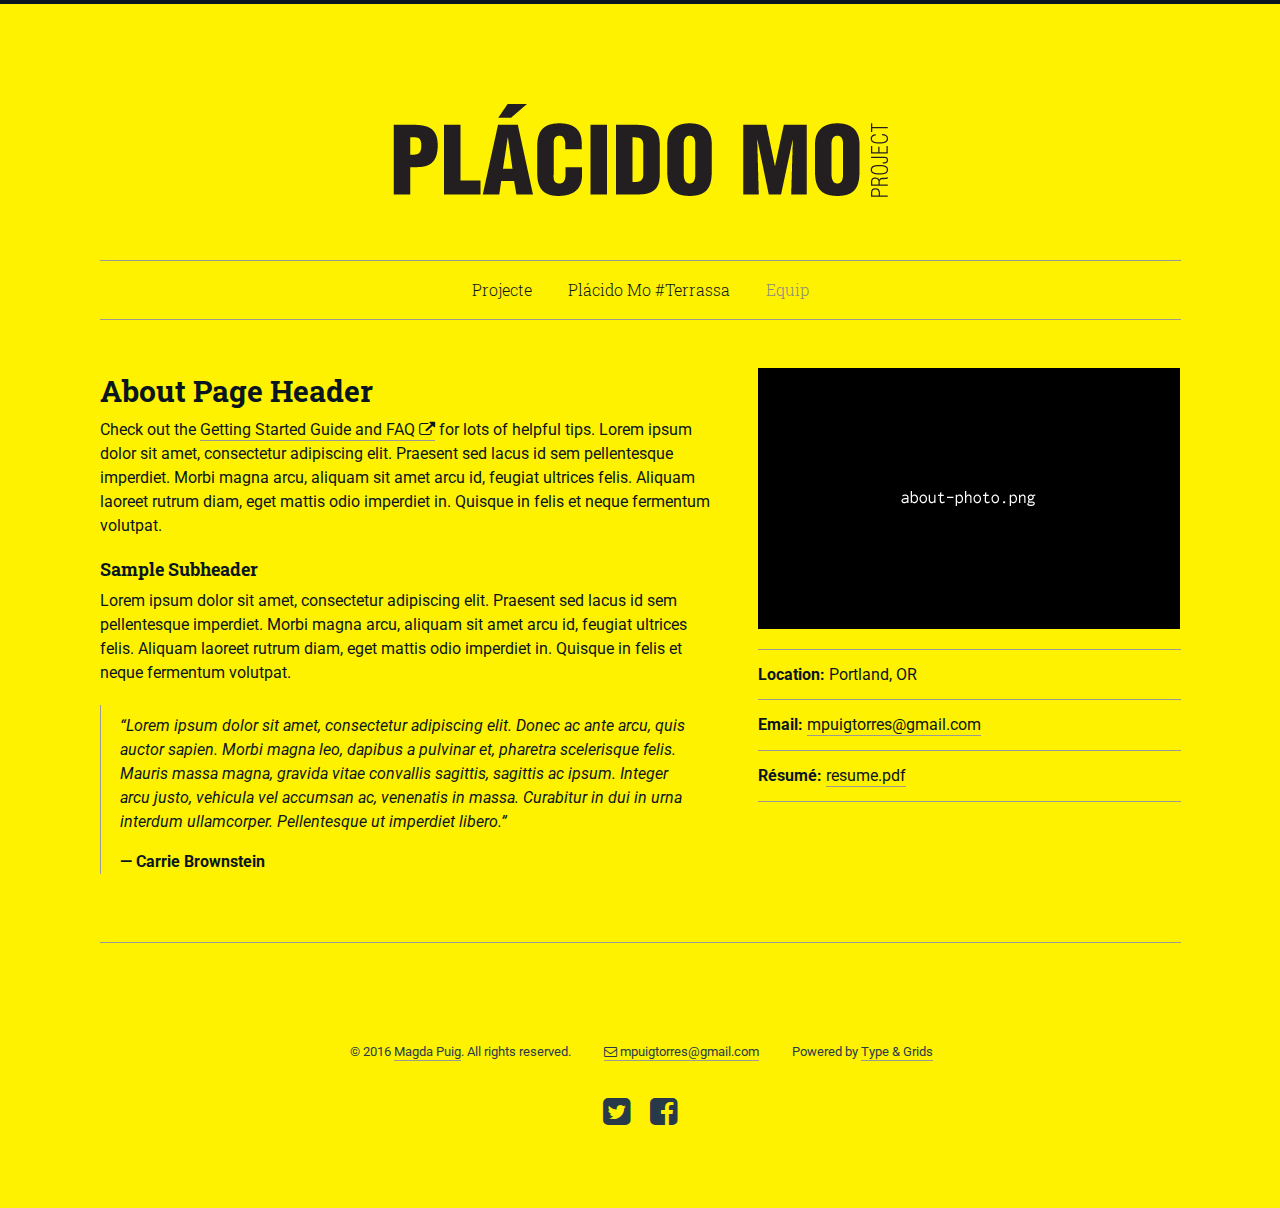
==== commit 5c7fb1b6: "initial tunning" ====
--- a/about.html
+++ b/about.html
@@ -4,7 +4,7 @@
 <meta charset="utf-8" />
 <meta name="viewport" content="width=device-width, initial-scale=1.0" />
 
-<title>Hawthorne &mdash; About</title>
+<title>Placido Mo Project &mdash; About</title>
 <meta name="description" content="Page description goes here">
 
 <!-- ******************************************************************************************
@@ -22,21 +22,17 @@
 
 <div class="row">
 	<div class="small-12 medium-12 large-12 small-centered columns">
-		<header>		
-			<h1><a href="index.html">Hawthorne Template</a></h1>
-			<h2><a href="index.html">Design & Art Direction</a></h2>
-			<!--
+		<header>
 			<div class="logo">
-				<a href="index.html"><img src="img/logo.png" alt="Your Name Here" /></a>
-			</div>
-			-->
-		</header>
+				<a href="index.html"><img src="img/logo.png" alt="Magda Puig" /></a>
+			</div>		</header>
 	</div>
 	<div class="small-12 medium-12 large-12 small-centered columns">
 		<nav>
 			<ul class="inline-list-custom">
-				<li><a href="index.html">Selected Work</a></li>
-				<li><a href="about.html" class="current">About</a></li>							
+				<li><a href="index.html">Projecte</a></li>
+				<li><a href="terrassa.html">Plácido Mo #Terrassa</a></li>
+				<li><a href="about.html" class="current">Equip</a></li>
 			</ul>
 		</nav>
 	</div>
@@ -53,7 +49,7 @@
 		<p>
 			Lorem ipsum dolor sit amet, consectetur adipiscing elit. Praesent sed lacus id sem pellentesque imperdiet. Morbi magna arcu, aliquam sit amet arcu id, feugiat ultrices felis. Aliquam laoreet rutrum diam, eget mattis odio imperdiet in. Quisque in felis et neque fermentum volutpat.
 		</p>
-		
+
 		<blockquote>
 			<p>&#8220;Lorem ipsum dolor sit amet, consectetur adipiscing elit. Donec ac ante arcu, quis auctor sapien. Morbi magna leo, dapibus a pulvinar et, pharetra scelerisque felis. Mauris massa magna, gravida vitae convallis sagittis, sagittis ac ipsum. Integer arcu justo, vehicula vel accumsan ac, venenatis in massa. Curabitur in dui in urna interdum ullamcorper. Pellentesque ut imperdiet libero.&#8221;
 			<cite>Carrie Brownstein</cite></p>
@@ -66,7 +62,7 @@
 		<div class="lined-list">
 			<ul>
 				<li><strong>Location:</strong> Portland, OR</li>
-				<li><strong>Email:</strong> <a href="mailto:hello@yourname.com">hello@yourname.com</a></li>
+				<li><strong>Email:</strong> <a href="mailto:mpuigtorres@gmail.com">mpuigtorres@gmail.com</a></li>
 				<li><strong>Résumé:</strong> <a href="resume.pdf" target="_blank">resume.pdf</a></li>
 			</ul>
 		</div>
@@ -77,19 +73,19 @@
 	<div class="small-12 medium-12 large-12 columns">
 		<footer>
 			<ul>
-				<li>&copy; 2014 <a href="index.html">Your Name Here</a>. All rights reserved.</li>
-				<li><a href="mailto:hello@yourname.com"><i class="fa fa-envelope-o"></i> hello@yourname.com</a></li>
-				
+				<li>&copy; 2016 <a href="index.html">Magda Puig</a>. All rights reserved.</li>
+				<li><a href="mailto:mpuigtorres@gmail.com"><i class="fa fa-envelope-o"></i> mpuigtorres@gmail.com</a></li>
+
 				<!-- *****************************************************************************************
 				The "Powered by Type & Grids" link in the footer is required in the Free version
 				typeandgrids.com/pirates -->
 				<li>Powered by <a href="http://www.typeandgrids.com" target="_blank">Type &amp; Grids</a></li>
 				<!--  ************************************************************************************ -->
-				
+
 			</ul>
 			<div class="social-icons">
-				<a href="http://www.twitter.com/typeandgrids" target="_blank"><i class="fa fa-twitter-square fa-2x"></i></a>
-				<a href="http://www.facebook.com/typeandgrids" target="_blank"><i class="fa fa-facebook-square fa-2x"></i></a>
+				<a href="https://twitter.com/Placidomo_Proj" target="_blank"><i class="fa fa-twitter-square fa-2x"></i></a>
+				<a href="https://www.facebook.com/Pl%C3%A1cido-Mo-156661438077281/" target="_blank"><i class="fa fa-facebook-square fa-2x"></i></a>
 			</div>
 		</footer>
 	</div>
--- a/css/hawthorne_type2_color3.css
+++ b/css/hawthorne_type2_color3.css
@@ -328,7 +328,7 @@
 ==================================================================================================*/
 /* line 69, ../scss/_custom.scss */
 html {
-  background-color: #ece5df !important;
+  background-color: #fff200 !important;
 }
 
 /* line 73, ../scss/_custom.scss */
@@ -588,7 +588,7 @@
   border-top: 1px solid #9d9995;
   border-bottom: 1px solid #9d9995;
   margin-bottom: 3em;
-  background-color: #ece5df;
+  background-color: #fff200;
 }
 
 /* line 298, ../scss/_custom.scss */
@@ -917,7 +917,7 @@
 
 /* line 325, ../bower_components/foundation/scss/foundation/components/_global.scss */
 body {
-  background: #ece5df;
+  background: #fff200;
   color: #0a161f;
   padding: 0;
   margin: 0;
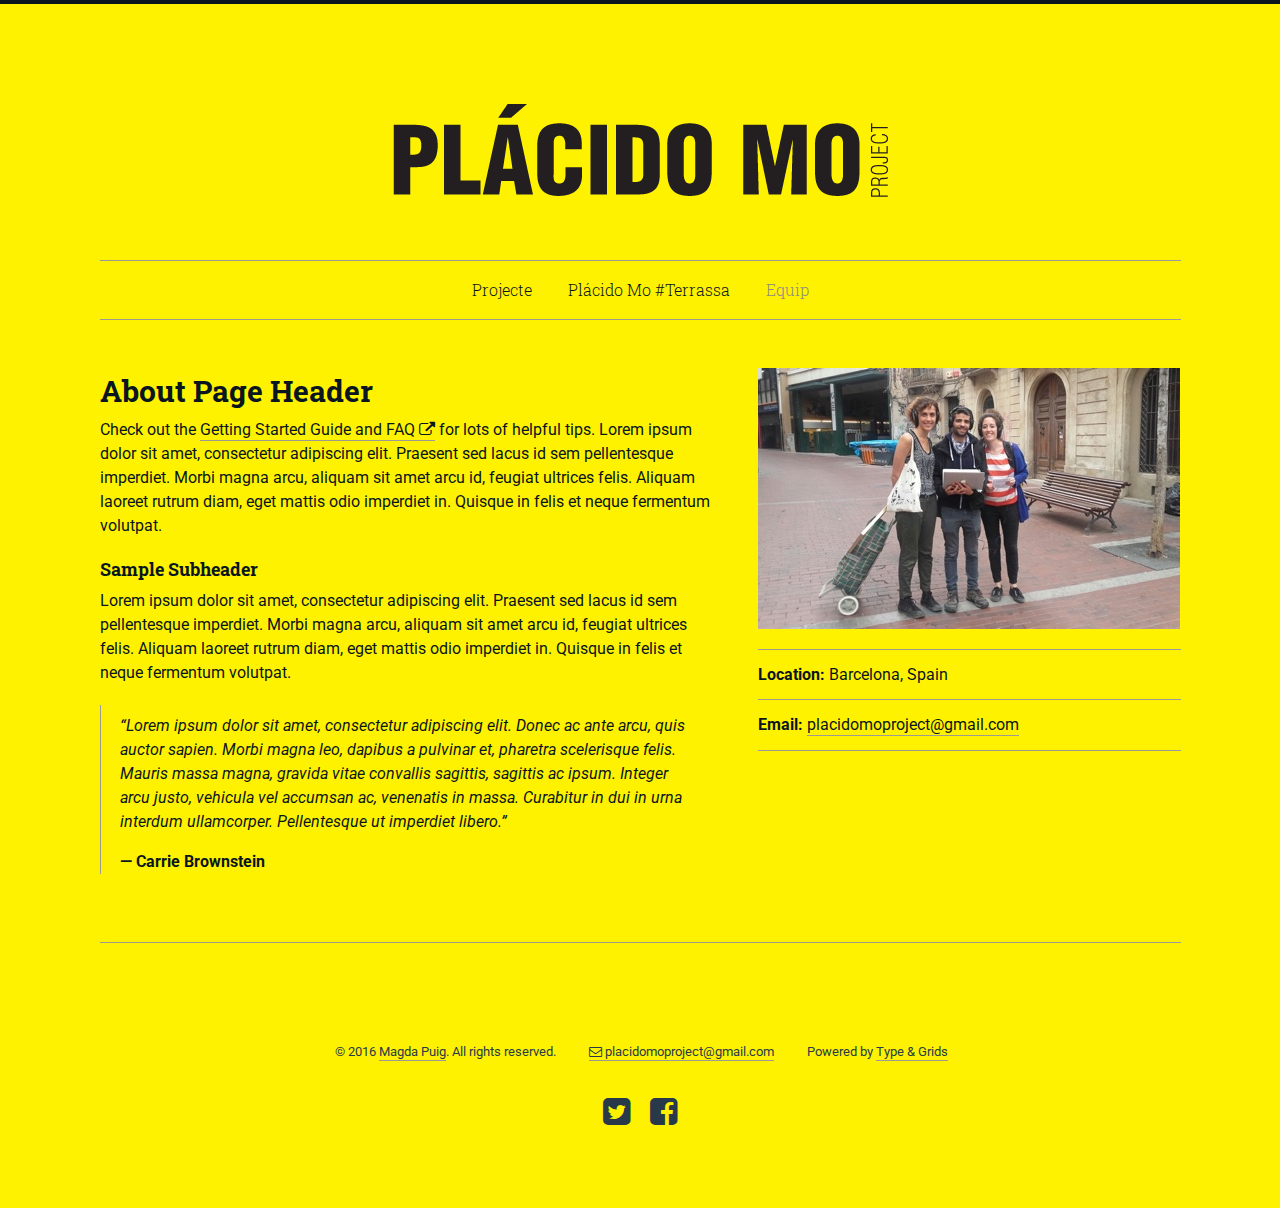
==== commit 2e7336f6: "new layout & youtube videos" ====
--- a/about.html
+++ b/about.html
@@ -57,13 +57,13 @@
 	</div>
 	<div class="small-12 medium-5 large-5 columns">
 		<p>
-			<img src="img/about-photo.png" alt="Your Name" />
+			<img src="img/team.jpg" alt="Plácido Mo Team" />
 		</p>
 		<div class="lined-list">
 			<ul>
-				<li><strong>Location:</strong> Portland, OR</li>
-				<li><strong>Email:</strong> <a href="mailto:mpuigtorres@gmail.com">mpuigtorres@gmail.com</a></li>
-				<li><strong>Résumé:</strong> <a href="resume.pdf" target="_blank">resume.pdf</a></li>
+				<li><strong>Location:</strong> Barcelona, Spain</li>
+				<li><strong>Email:</strong> <a href="mailto:placidomoproject@gmail.com">placidomoproject@gmail.com</a></li>
+<!--				<li><strong>Résumé:</strong> <a href="resume.pdf" target="_blank">resume.pdf</a></li>-->
 			</ul>
 		</div>
 	</div>
@@ -74,7 +74,7 @@
 		<footer>
 			<ul>
 				<li>&copy; 2016 <a href="index.html">Magda Puig</a>. All rights reserved.</li>
-				<li><a href="mailto:mpuigtorres@gmail.com"><i class="fa fa-envelope-o"></i> mpuigtorres@gmail.com</a></li>
+				<li><a href="mailto:placidomoproject@gmail.com"><i class="fa fa-envelope-o"></i> placidomoproject@gmail.com</a></li>
 
 				<!-- *****************************************************************************************
 				The "Powered by Type & Grids" link in the footer is required in the Free version
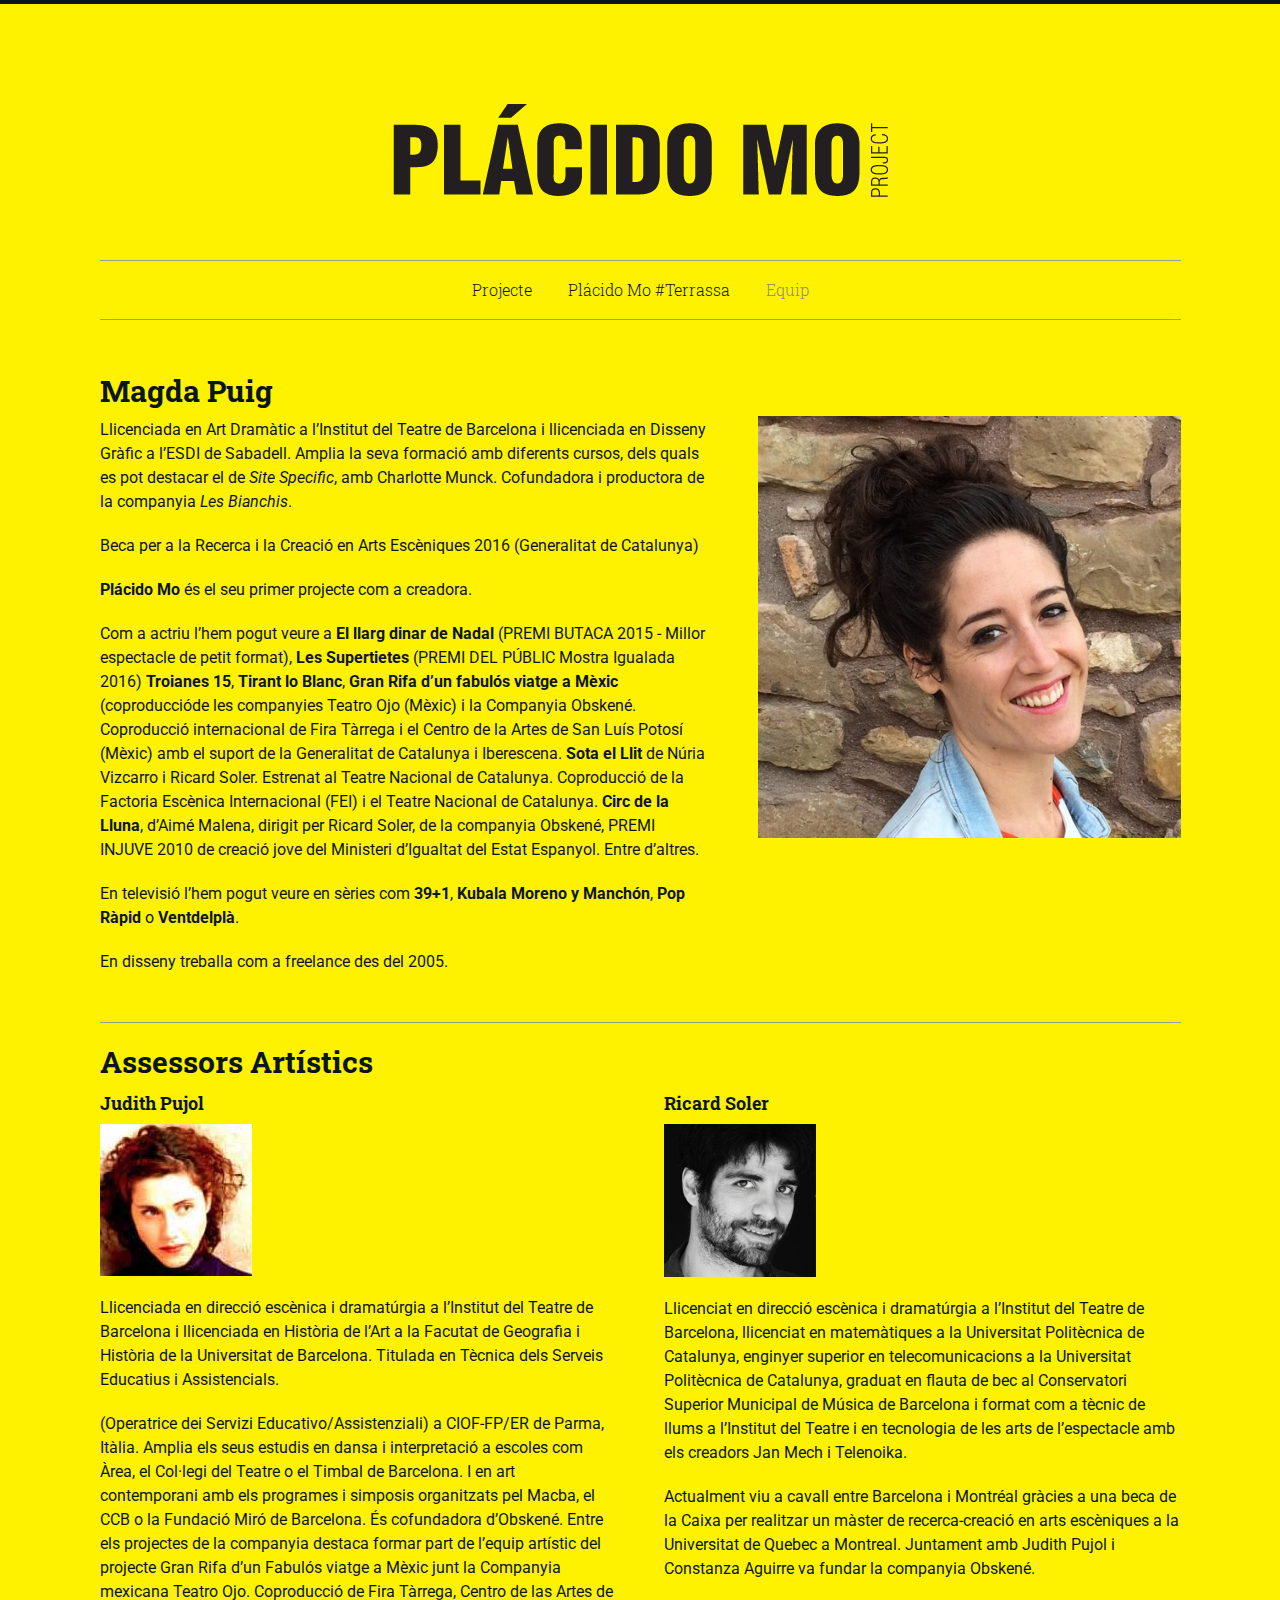
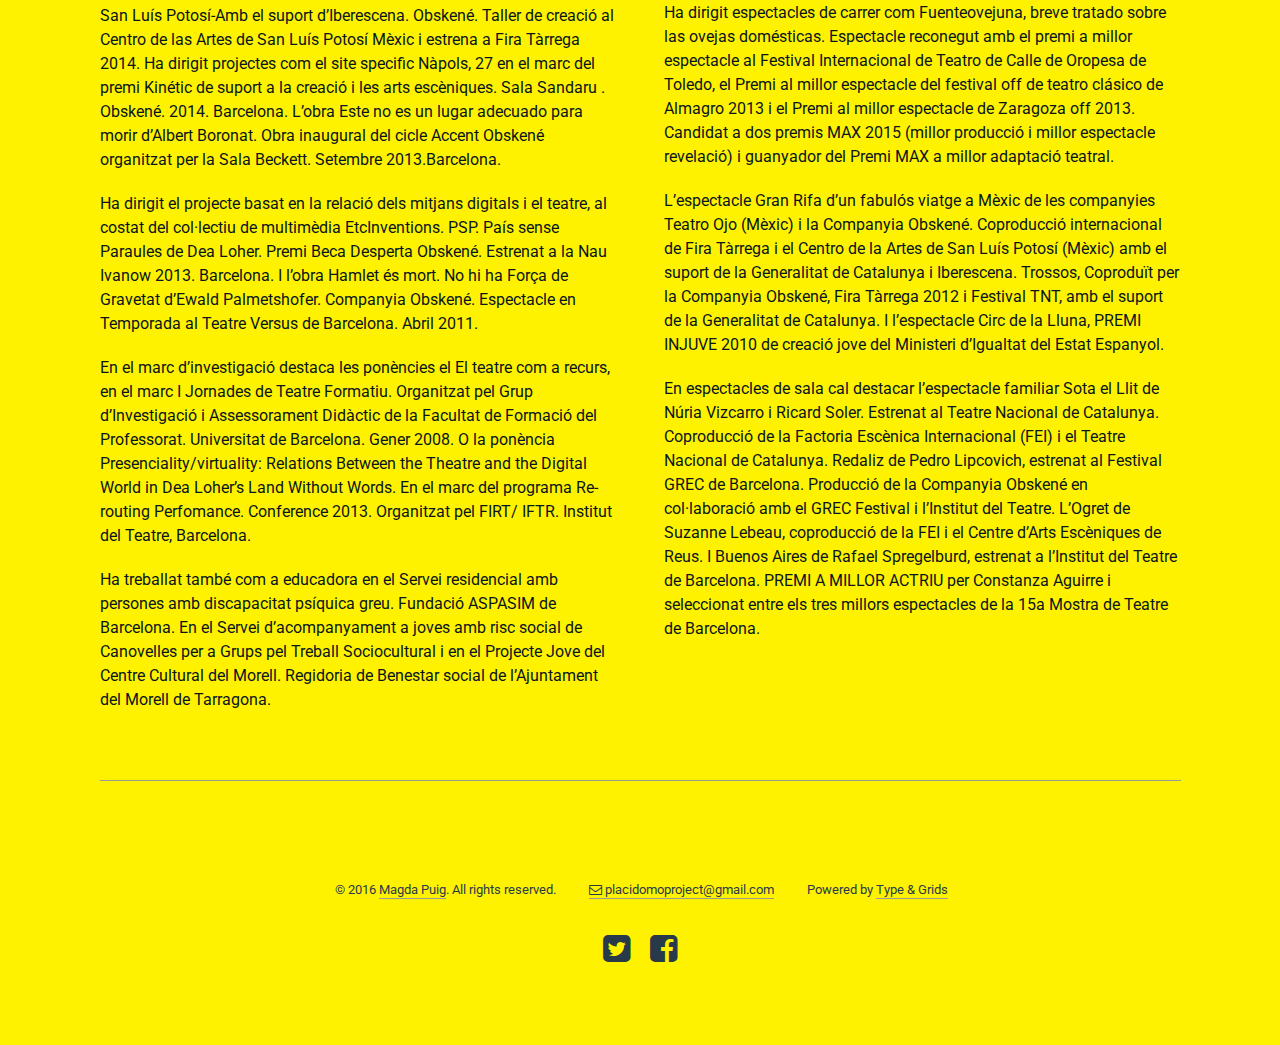
==== commit d4554e9a: "final update" ====
--- a/about.html
+++ b/about.html
@@ -40,31 +40,60 @@
 
 <div class="row">
 	<div class="small-12 medium-7 large-7 columns">
-		<h2>About Page Header</h2>
-		<p>
-			Check out the <a href="http://www.typeandgrids.com/support" target="_blank">Getting Started Guide and FAQ <i class="fa fa-external-link"></i></a> for lots of helpful tips. Lorem ipsum dolor sit amet, consectetur adipiscing elit. Praesent sed lacus id sem pellentesque imperdiet. Morbi magna arcu, aliquam sit amet arcu id, feugiat ultrices felis. Aliquam laoreet rutrum diam, eget mattis odio imperdiet in. Quisque in felis et neque fermentum volutpat.
-		</p>
+		<h2>Magda Puig</h2>
+			<p>Llicenciada en Art Dramàtic a l’Institut del Teatre de Barcelona i llicenciada en Disseny Gràfic a l’ESDI de Sabadell. Amplia la seva formació amb diferents cursos, dels quals es pot destacar el de <i>Site Specific</i>, amb Charlotte Munck.
+			Cofundadora i productora de la companyia <i>Les Bianchis</i>.</p>
+			<p>Beca per a la Recerca i la Creació en Arts Escèniques 2016 (Generalitat de Catalunya)</p>
 
-		<h3>Sample Subheader</h3>
-		<p>
-			Lorem ipsum dolor sit amet, consectetur adipiscing elit. Praesent sed lacus id sem pellentesque imperdiet. Morbi magna arcu, aliquam sit amet arcu id, feugiat ultrices felis. Aliquam laoreet rutrum diam, eget mattis odio imperdiet in. Quisque in felis et neque fermentum volutpat.
-		</p>
+			<p><strong>Plácido Mo</strong> és el seu primer projecte com a creadora.</p>
 
-		<blockquote>
-			<p>&#8220;Lorem ipsum dolor sit amet, consectetur adipiscing elit. Donec ac ante arcu, quis auctor sapien. Morbi magna leo, dapibus a pulvinar et, pharetra scelerisque felis. Mauris massa magna, gravida vitae convallis sagittis, sagittis ac ipsum. Integer arcu justo, vehicula vel accumsan ac, venenatis in massa. Curabitur in dui in urna interdum ullamcorper. Pellentesque ut imperdiet libero.&#8221;
-			<cite>Carrie Brownstein</cite></p>
-		</blockquote>
+			<p>Com a actriu l’hem pogut veure a <strong>El llarg dinar de Nadal</strong> (PREMI BUTACA 2015 - Millor espectacle de petit format), <strong>Les Supertietes</strong> (PREMI DEL PÚBLIC Mostra Igualada 2016) <strong>Troianes 15</strong>, <strong>Tirant lo Blanc</strong>, <strong>Gran Rifa d’un fabulós viatge a Mèxic</strong> (coproduccióde les companyies Teatro Ojo (Mèxic) i la Companyia Obskené. Coproducció internacional de Fira Tàrrega i el Centro de la Artes de San Luís Potosí (Mèxic) amb el suport de la Generalitat de Catalunya i Iberescena. <strong>Sota el Llit</strong> de Núria Vizcarro i Ricard Soler. Estrenat al Teatre Nacional de Catalunya. Coproducció de la Factoria Escènica Internacional (FEI) i el Teatre Nacional de Catalunya. <strong>Circ de la Lluna</strong>,  d’Aimé Malena, dirigit per Ricard Soler, de la companyia Obskené, PREMI INJUVE 2010 de creació jove del Ministeri d’Igualtat del Estat Espanyol. Entre d’altres.</p>
+
+			<p>En televisió l’hem pogut veure en sèries com <strong>39+1</strong>, <strong>Kubala Moreno y Manchón</strong>, <strong>Pop Ràpid</strong> o <strong>Ventdelplà</strong>. </p>
+
+			<p>En disseny treballa com a freelance des del 2005.</p>
 	</div>
 	<div class="small-12 medium-5 large-5 columns">
-		<p>
-			<img src="img/team.jpg" alt="Plácido Mo Team" />
-		</p>
-		<div class="lined-list">
-			<ul>
-				<li><strong>Location:</strong> Barcelona, Spain</li>
-				<li><strong>Email:</strong> <a href="mailto:placidomoproject@gmail.com">placidomoproject@gmail.com</a></li>
-<!--				<li><strong>Résumé:</strong> <a href="resume.pdf" target="_blank">resume.pdf</a></li>-->
-			</ul>
+		<div class="project-img">
+			<img src="img/magda.jpg" alt="Magda Puig" />
+		</div>
+	</div>
+</div>
+
+<div class="row">
+	<div class="small-12 medium-12 large-12 columns">
+	<hr class="project-detail-hr" />
+		<h2>Assessors Artístics</h2>
+		<div class="row">
+			<div class="small-12 medium-6 large-6 columns">
+				<h3>Judith Pujol</h3>
+				<p><img src="img/judith.png" alt="Judith" /></p>
+
+				<p>Llicenciada en direcció escènica i dramatúrgia a l’Institut del Teatre de Barcelona i llicenciada en Història de l’Art a la Facutat de Geografia i Història de la Universitat de Barcelona. Titulada en Tècnica dels Serveis Educatius i Assistencials.</p>
+
+				<p>(Operatrice dei Servizi Educativo/Assistenziali) a CIOF-FP/ER de Parma, Itàlia. Amplia els seus estudis en dansa i interpretació a escoles com Àrea, el Col·legi del Teatre o el Timbal de Barcelona. I en art contemporani amb els programes i simposis organitzats pel Macba, el CCB o la Fundació Miró de Barcelona. És cofundadora d’Obskené. Entre els projectes de la companyia destaca formar part de l’equip artístic del projecte Gran Rifa d’un Fabulós viatge a Mèxic junt la Companyia mexicana Teatro Ojo. Coproducció de Fira Tàrrega, Centro de las Artes de San Luís Potosí-Amb el suport d’Iberescena. Obskené. Taller de creació al Centro de las Artes de San Luís Potosí Mèxic i estrena a Fira Tàrrega 2014. Ha dirigit projectes com el site specific Nàpols, 27 en el marc del premi Kinétic de suport a la creació i les arts escèniques. Sala Sandaru . Obskené. 2014. Barcelona. L’obra Este no es un lugar adecuado para morir d’Albert Boronat. Obra inaugural del cicle Accent Obskené organitzat per la Sala Beckett. Setembre 2013.Barcelona.</p>
+
+				<p>Ha dirigit el projecte basat en la relació dels mitjans digitals i el teatre, al costat del col·lectiu de multimèdia EtcInventions. PSP. País sense Paraules de Dea Loher. Premi Beca Desperta Obskené. Estrenat a la Nau Ivanow 2013. Barcelona. I l’obra Hamlet és mort. No hi ha Força de Gravetat d’Ewald Palmetshofer. Companyia Obskené. Espectacle en Temporada al Teatre Versus de Barcelona. Abril 2011.</p>
+
+				<p>En el marc d’investigació destaca les ponències el El teatre com a recurs, en el marc I Jornades de Teatre Formatiu. Organitzat pel Grup d’Investigació i Assessorament Didàctic de la Facultat de Formació del Professorat. Universitat de Barcelona. Gener 2008. O la ponència Presenciality/virtuality: Relations Between the Theatre and the Digital World in Dea Loher’s Land Without Words. En el marc del programa Re-routing Perfomance. Conference 2013. Organitzat pel FIRT/ IFTR. Institut del Teatre, Barcelona.</p>
+
+				<p>Ha treballat també com a educadora en el Servei residencial amb persones amb discapacitat psíquica greu. Fundació ASPASIM de Barcelona. En el Servei d’acompanyament a joves amb risc social de Canovelles per a Grups pel Treball Sociocultural i en el Projecte Jove del Centre Cultural del Morell. Regidoria de Benestar social de l’Ajuntament del Morell de Tarragona.</p>
+
+			</div>
+
+			<div class="small-12 medium-6 large-6 columns">
+				<h3>Ricard Soler</h3>
+				<p><img src="img/ricard.jpg" alt="Judith" /></p>
+				<p>Llicenciat en direcció escènica i dramatúrgia a l’Institut del Teatre de Barcelona, llicenciat en matemàtiques a la Universitat Politècnica de Catalunya, enginyer superior en telecomunicacions a la Universitat Politècnica de Catalunya, graduat en flauta de bec al Conservatori Superior Municipal de Música de Barcelona i format com a tècnic de llums a l’Institut del Teatre i en tecnologia de les arts de l’espectacle amb els creadors Jan Mech i Telenoika.</p>
+
+				<p>Actualment viu a cavall entre Barcelona i Montréal gràcies a una beca de la Caixa per realitzar un màster de recerca-creació en arts escèniques a la Universitat de Quebec a Montreal. Juntament amb Judith Pujol i Constanza Aguirre va fundar la companyia Obskené.</p>
+
+				<p>Ha dirigit espectacles de carrer com Fuenteovejuna, breve tratado sobre las ovejas domésticas. Espectacle reconegut amb el premi a millor espectacle al Festival Internacional de Teatro de Calle de Oropesa de Toledo, el Premi al millor espectacle del festival off de teatro clásico de Almagro 2013 i el Premi al millor espectacle de Zaragoza off 2013. Candidat a dos premis MAX 2015 (millor producció i millor espectacle revelació) i guanyador del Premi MAX a millor adaptació teatral. </p>
+
+				<p>L’espectacle Gran Rifa d’un fabulós viatge a Mèxic de les companyies Teatro Ojo (Mèxic) i la Companyia Obskené. Coproducció internacional de Fira Tàrrega i el Centro de la Artes de San Luís Potosí (Mèxic) amb el suport de la Generalitat de Catalunya i Iberescena. Trossos, Coproduït per la Companyia Obskené, Fira Tàrrega 2012 i Festival TNT, amb el suport de la Generalitat de Catalunya. I l’espectacle Circ de la Lluna, PREMI INJUVE 2010 de creació jove del Ministeri d’Igualtat del Estat Espanyol.</p>
+				<p>En espectacles de sala cal destacar l’espectacle familiar Sota el Llit de Núria Vizcarro i Ricard Soler. Estrenat al Teatre Nacional de Catalunya. Coproducció de la Factoria Escènica Internacional (FEI) i el Teatre Nacional de Catalunya. Redaliz de Pedro Lipcovich, estrenat al Festival GREC de Barcelona. Producció de la Companyia Obskené en col·laboració amb el GREC Festival i l’Institut del Teatre. L’Ogret de Suzanne Lebeau, coproducció de la FEI i el Centre d’Arts Escèniques de Reus. I Buenos Aires de Rafael Spregelburd, estrenat a l’Institut del Teatre de Barcelona. PREMI A MILLOR ACTRIU per Constanza Aguirre i seleccionat entre els tres millors espectacles de la 15a Mostra de Teatre de Barcelona.</p>
+			</div>
+
 		</div>
 	</div>
 </div>
